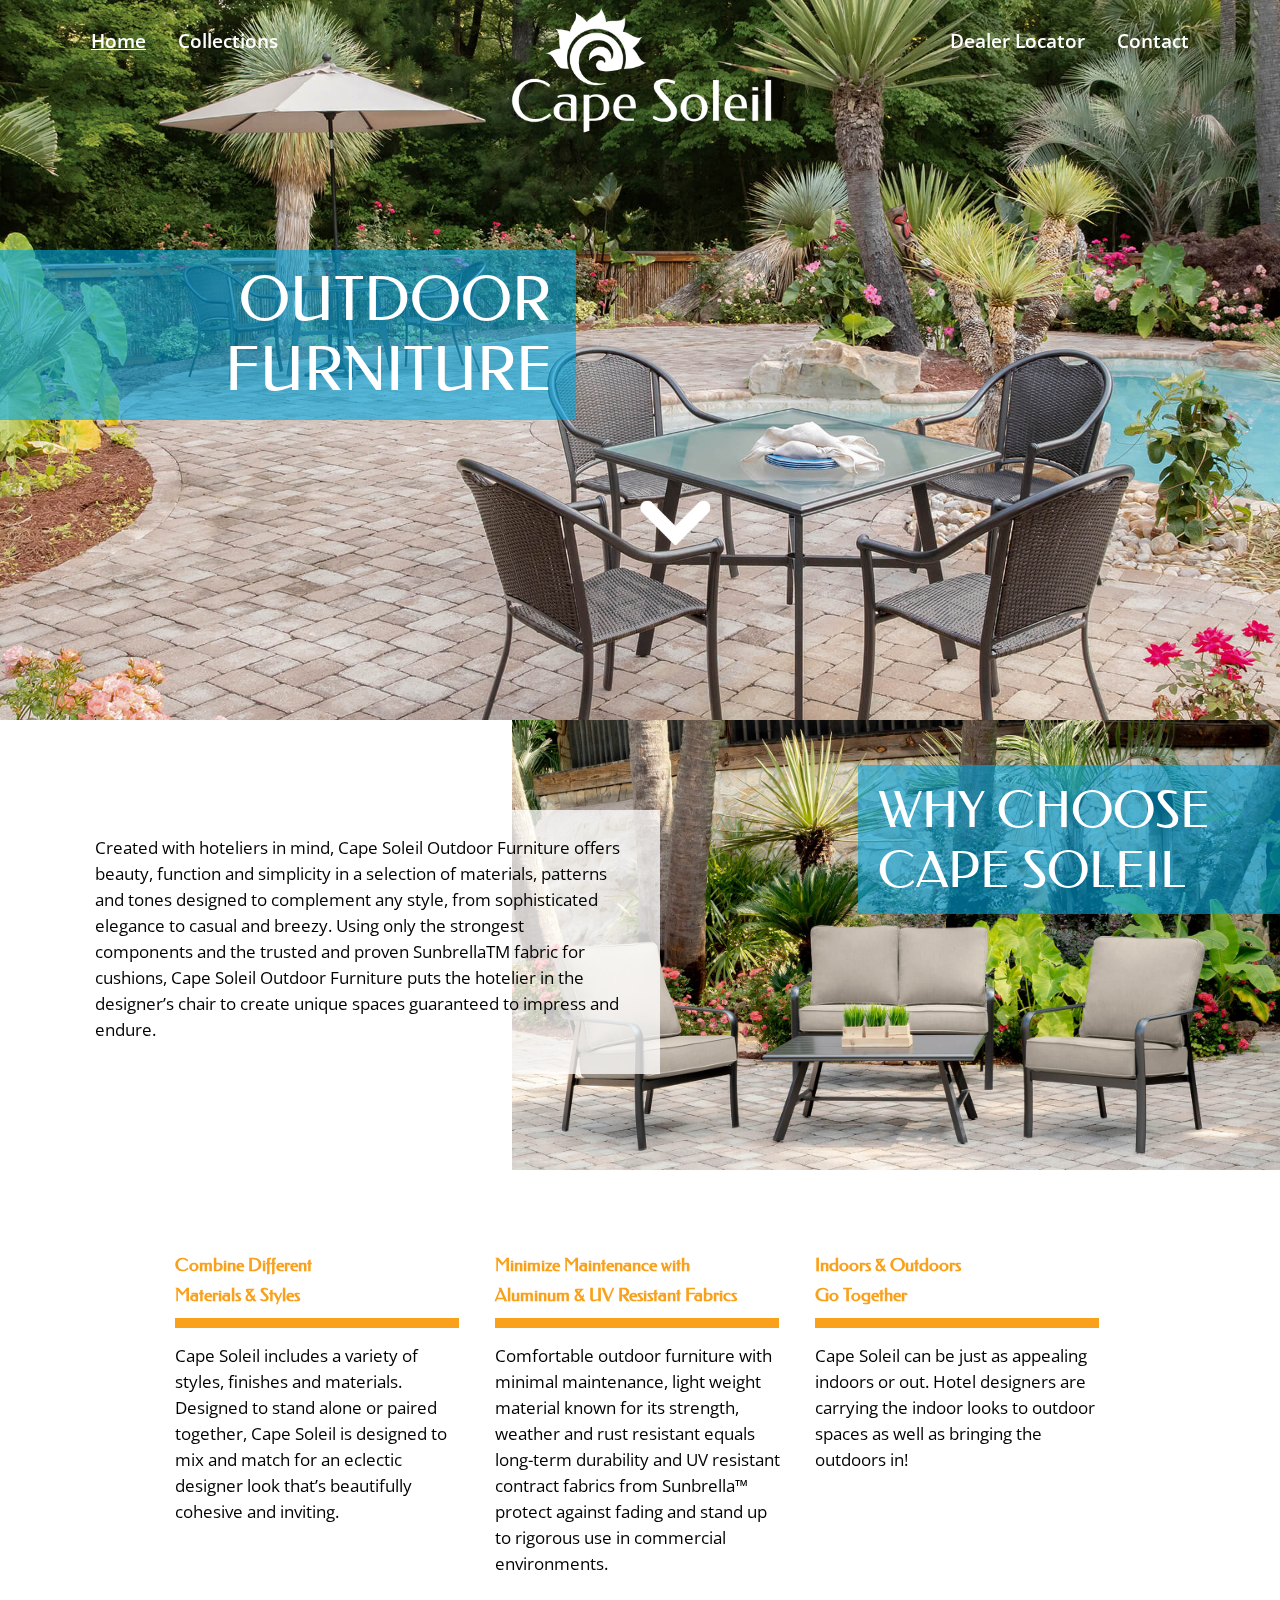
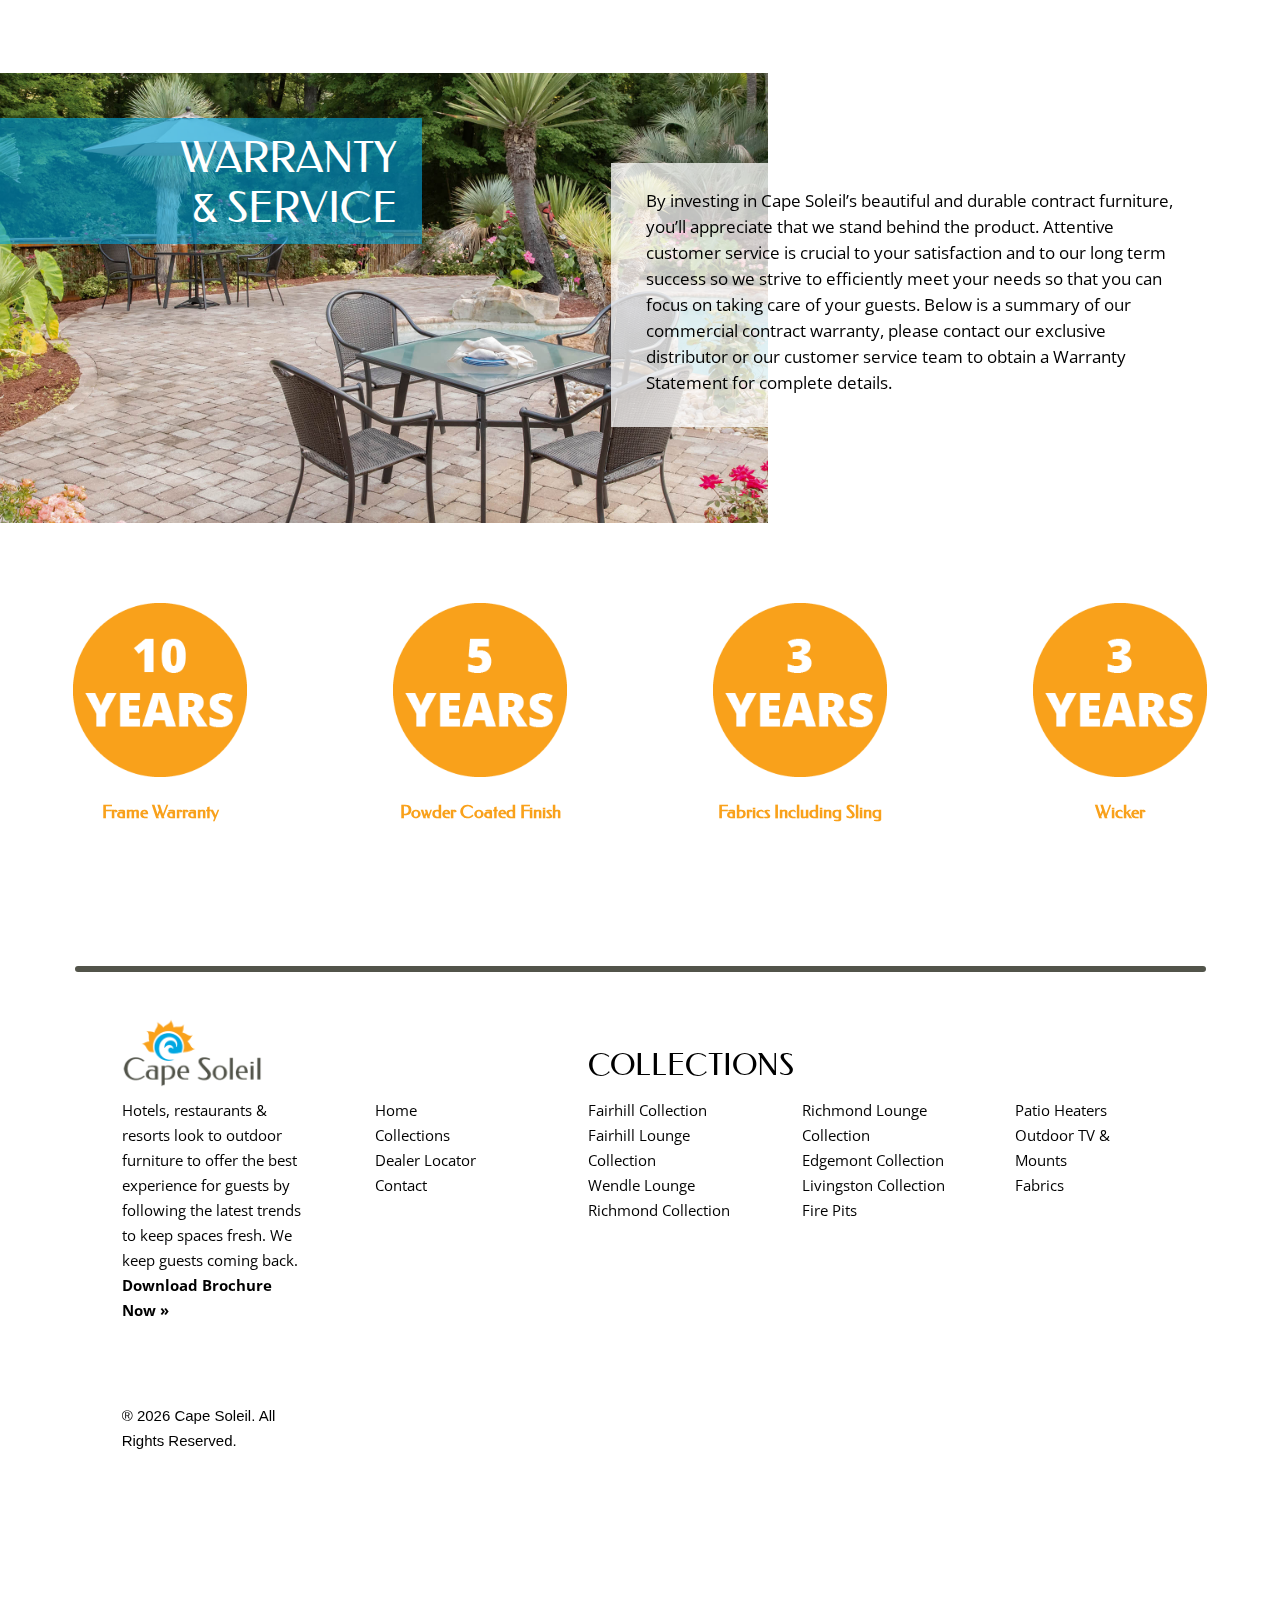
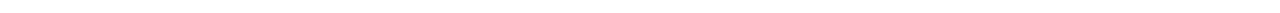
==== index.html @ be0f2647 "Form Borders" ====
<!DOCTYPE html>
<html>
  <head>
    <meta charset="utf-8">
    <meta name="viewport" content="width=device-width, initial-scale=1">
    <meta http-equiv="x-ua-compatible" content="ie=edge">
    <title>Cape Soleil - Home</title>

    <link rel="stylesheet" href="https://fonts.googleapis.com/css?family=Federo&display=swap">
    <link rel="stylesheet" href="https://fonts.googleapis.com/css?family=Open+Sans:400,400i,600,600i,700,700i&display=swap">
    <link rel="stylesheet" href="https://cdnjs.cloudflare.com/ajax/libs/font-awesome/4.7.0/css/font-awesome.min.css">
    <link rel="stylesheet" href="css/main.css">
    <link rel="stylesheet" href="https://stackpath.bootstrapcdn.com/bootstrap/4.3.1/css/bootstrap.min.css" integrity="sha384-ggOyR0iXCbMQv3Xipma34MD+dH/1fQ784/j6cY/iJTQUOhcWr7x9JvoRxT2MZw1T" crossorigin="anonymous">
    <script src="https://code.jquery.com/jquery-3.4.1.min.js" integrity="sha256-CSXorXvZcTkaix6Yvo6HppcZGetbYMGWSFlBw8HfCJo=" crossorigin="anonymous"></script>
  </head>
  <body>
    <header>
      <div class="main-nav-front">
        <div class="main_nav_text">
          <ul>
            <li style="float:left"><a href="index.html" title="Home Page"><u>Home</u></a></li>
            <li style="float:left"><a href="sub-pages/collections.html" title="Collections Page">Collections</a></li>
            <li style="float:right"><a href="sub-pages/contact.html" title="Contact Page">Contact</a></li>
            <li style="float:right"><a href="sub-pages/dlocator.html" title="Dealer Locator Page">Dealer Locator</a></li>
          </ul>
        </div>
        <div class="main_nav_logo_section">
          <div class="main_logo_container">
            <a href="index.html" title="Home Page"><img class="main-logo" alt="Cape Soleil Logo" src="images/CapeSoleil_logo_reverse.png"></img></a>
          </div>
        </div>
      </div>

      <div class="main_nav_phone">
        <div class="logo_menu">
          <div class="main_logo_container">
            <a href="index.html" title="Home Page"><img class="main-logo" alt="Cape Soleil Logo" src="images/CapeSoleil_logo_reverse.png"></img></a>
          </div>
          <div class="hamburger_menu">
            <div class="bar1"></div>
            <div class="bar2"></div>
            <div class="bar3"></div>
          </div>
        </div>

        <div class="mobile_nav_text">
          <ul>
            <li id="home_padding"><a href="index.html" title="Home Page">Home</a></li>
            <li><div class="nav_bar"></div></li>
            <li><a href="sub-pages/collections.html" title="Collections Page">Collections</a></li>
            <li><div class="nav_bar"></div></li>
            <li><a href="sub-pages/dlocator.html" title="Dealer Locator Page">Dealer Locator</a></li>
            <li><div class="nav_bar"></div></li>
            <li><a href="sub-pages/contact.html" title="Contact Page">Contact</a></li>
            <li><div class="nav_bar"></div></li>
          </ul>
        </div>
      </div>
    </header>
      <section>
      <div class="carousel slide carousel-fade main-nav-back" data-ride="carousel">
        <div class="carousel-inner">
          <div class="carousel-item active">
            <img src="images/Bambray_AM0I4133RV.jpg" class="d-block w-100" alt="Hero Image">
          </div>
          <div class="carousel-item">
            <img src="images/REESE4PCL-ASH_LIF.jpg" class="d-block w-100" alt="Hero Image">
          </div>
          <div class="carousel-item">
            <img src="images/Bambray_AM0I4133RV.jpg" class="d-block w-100" alt="Hero Image">
          </div>
          <div class="carousel-item">
            <img src="images//REESE4PCL-ASH_LIF.jpg" class="d-block w-100" alt="Hero Image">
          </div>
          <div class="carousel-item">
            <img src="images/Bambray_AM0I4133RV.jpg" class="d-block w-100" alt="Hero Image">
          </div>
          <div class="carousel-item">
            <img src="images//REESE4PCL-ASH_LIF.jpg" class="d-block w-100" alt="Hero Image">
          </div>
        </div>
      </div>
      <div class="capeso-main-image-box">
        <div class="capeso-main-box-text">
          OUTDOOR<br>FURNITURE
        </div>
      </div>
      <div class="heroskip-image">
        <a href="#heroskip"><img src="images/downarrow.png"></img></a>
      </div>
    </section>
    <section id="heroskip">
      <div class="container-fluid px-0 py-0 home-main-content">
        <div class="capeso-main-body">
          <div class="capeso-text-body-container">
            <div class="capeso-text-body" style="left: 60px;">
              <div class="hidden-headers-main">
                WHY CHOOSE CAPE SOLEIL
                <div class="hor-rule"></div>
              </div>
              <p>Created with hoteliers in mind, Cape Soleil Outdoor Furniture offers beauty, function and simplicity in a selection of materials, patterns and tones designed to complement any style, from sophisticated elegance to casual and breezy. Using only the strongest components and the trusted and proven SunbrellaTM fabric for cushions, Cape Soleil Outdoor Furniture puts the hotelier in the designer’s chair to create unique spaces guaranteed to impress and endure.</p>
            </div>
          </div>
          <div class="capeso-image">
            <div class="capeso-image-box">
              <div class="capeso-box-text">
                WHY CHOOSE<br>CAPE SOLEIL
              </div>
            </div>
          </div>
        </div>
      </div>
      <div class="container-fluid home-main-content home-main-content-margin">
        <div class="row justify-content-center">
          <div class="col-lg-3 col-md-10 col-sm-10 col-10">
            <h1>Combine Different<br>Materials & Styles</h1>
            <div class="hor-rule"></div>
            <p>Cape Soleil includes a variety of styles, finishes and materials. Designed to stand alone or paired together, Cape Soleil is designed to mix and match for an eclectic designer look that’s beautifully cohesive and inviting.</p>

          </div>
          <div class="col-lg-3 col-md-10 col-sm-10 col-10">
            <h1>Minimize Maintenance with<br>Aluminum & UV Resistant Fabrics</h1>
            <div class="hor-rule"></div>
            <p>Comfortable outdoor furniture with minimal maintenance, light weight material known for its strength, weather and rust resistant equals long-term durability and UV resistant contract fabrics from Sunbrella™ protect against fading and stand up to rigorous use in commercial environments.</p>

          </div>
          <div class="col-lg-3 col-md-10 col-sm-10 col-10">
            <h1>Indoors & Outdoors<br>Go Together</h1>
            <div class="hor-rule"></div>
            <p>Cape Soleil can be just as appealing indoors or out. Hotel designers are carrying the indoor looks to outdoor spaces as well as bringing the outdoors in!</p>
          </div>
        </div>
      </div>
      <div class="container-fluid px-0 py-0 home-main-content">
        <div class="warranty-main-body">
          <div class="warranty-image">
            <div class="warranty-image-box">
              <div class="warranty-box-text">
                WARRANTY<br>& SERVICE
              </div>
            </div>
          </div>
          <div class="warranty-text-body-container">
            <div class="warranty-text-body">
              <div class="hidden-headers-main">
                WARRANTY & SERVICE
                <div class="hor-rule"></div>
              </div>
              <p>By investing in Cape Soleil’s beautiful and durable contract furniture, you’ll appreciate that we stand behind the product. Attentive customer service is crucial to your satisfaction and to our long term success so we strive to efficiently meet your needs so that you can focus on taking care of your guests. Below is a summary of our commercial contract warranty, please contact our exclusive distributor or our customer service team to obtain a Warranty Statement for complete details.</p>
            </div>
          </div>
        </div>
      </div>
      <div class="container-fluid home-main-content home-main-content-margin">
        <div class="row justify-content-center">
          <div class="col-lg-3 col-md-10 col-sm-10 col-10 home-main-content-badges-spacer" align="center">
            <img src="images/badge_10-years.png" class="home-main-content-badges" alt="10 Years Badge">
            <h1>Frame Warranty</h1>
          </div>
          <div class="col-lg-3 col-md-10 col-sm-10 col-10 home-main-content-badges-spacer" align="center">
            <img src="images/badge_5-years.png" class="home-main-content-badges" alt="5 Years Badge">
            <h1>Powder Coated Finish</h1>
          </div>
          <div class="col-lg-3 col-md-10 col-sm-10 col-10 home-main-content-badges-spacer" align="center">
            <img src="images/badge_3-years.png" class="home-main-content-badges" alt="3 Years Badge">
            <h1>Fabrics Including Sling</h1>
          </div>
          <div class="col-lg-3 col-md-10 col-sm-10 col-10" align="center">
            <img src="images/badge_3-years.png" class="home-main-content-badges" alt="3 Years Badge">
            <h1>Wicker</h1>
          </div>
        </div>
      </div>
    </section>

    <footer>
      <div class="container-fluid footer-main text-white">
        <hr class="footer-hor-rule">
        <div class="row">
          <div class="col-lg-1 col-md-2 col-sm-2 col-2">
          </div>
          <div class="col-lg-2 col-md-8 col-sm-8 col-8">
            <img class="footer-logo" alt="Cape Soleil Logo" src="images/CapeSoleil_logo.png">
            <div class="footer-text-main">
              <p>Hotels, restaurants & resorts look to outdoor furniture to offer the best experience for guests by following the latest trends to keep spaces fresh. We keep guests coming back.
                <br><a href="http://www.almoproav.net/campaigns/hospitality/docs/apav_CapeSoleil_2019Brochure.pdf" target="_blank">Download Brochure Now »</a>
              </p>
            </div>
            <div class="footer-text-copyright"><p>
              ®
              <script type="text/javascript">
                document.write(new Date().getFullYear());
              </script> Cape Soleil. All Rights Reserved.</p>
            </div>
          </div>
          <div class="col-lg-1 d-lg-none col-md-2 col-sm-2 col-2">
          </div>
          <div class="col-md-2 d-none d-lg-block footer-column-spacer footer-text-sub">
            <ul>
              <li><a href="index.html" target="_blank">Home</a></li>
              <li><a href="sub-pages/collections.html" target="_blank">Collections</a></li>
              <li><a href="sub-pages/dlocator.html" target="_blank">Dealer Locator</a></li>
              <li><a href="sub-pages/contacts.html" target="_blank">Contact</a></li>
            </ul>
          </div>
          <div class="col-md-2 d-none d-lg-block footer-text-sub">
            <ul>
              <li class="collections-footer-header">COLLECTIONS</li>
              <li><a href="sub-pages/collections-pages/fair-col.html" target="_blank">Fairhill Collection</a></li>
              <li><a href="sub-pages/collections-pages/fair-lou-col.html" target="_blank">Fairhill Lounge Collection</a></li>
              <li><a href="sub-pages/collections-pages/wen-lou-col.html" target="_blank">Wendle Lounge</a></li>
              <li><a href="sub-pages/collections-pages/rich-col.html" target="_blank">Richmond Collection</a></li>
            </ul>
          </div>
          <div class="col-md-2 d-none d-lg-block footer-column-spacer footer-text-sub">
            <ul>
              <li><a href="sub-pages/collections-pages/rich-lou-col.html" target="_blank">Richmond Lounge Collection</a></li>
              <li><a href="sub-pages/collections-pages/edgemont-collection.html" target="_blank">Edgemont Collection</a></li>
              <li><a href="sub-pages/collections-pages/liv-col.html" target="_blank">Livingston Collection</a></li>
              <li><a href="sub-pages/collections-pages/fire-pits.html" target="_blank">Fire Pits</a></li>
            </ul>
          </div>
          <div class="col-md-2 d-none d-lg-block footer-column-spacer footer-text-sub">
            <ul>
              <li><a href="sub-pages/collections-pages/patio-heaters.html" target="_blank">Patio Heaters</a></li>
              <li><a href="sub-pages/collections-pages/otv-mount.html" target="_blank">Outdoor TV & Mounts</a></li>
              <li><a href="sub-pages/collections-pages/fabrics.html" target="_blank">Fabrics</a></li>
            </ul>
          </div>
          <div class="col-lg-1 d-lg-none col-md-2 col-sm-2 col-2">
          </div>
        </div>
        <div class="row">
          <div class="col-lg-1 d-lg-none col-md-12">
            <hr class="footer-hor-rule-small">
          </div>
        </div>
        <div class="row">
          <div class="col-lg-1 d-lg-none col-md-1 col-sm-1 col-1">
          </div>
          <div class="d-lg-none col-md-4 col-sm-4 col-4 footer-column-spacer footer-text-sub">
            <ul style="text-align: right; margin-right: 10px;">
              <li><a href="index.html" target="_blank">Home</a></li>
              <li><a href="sub-pages/collections.html" target="_blank">Collections</a></li>
              <li><a href="sub-pages/dlocator.html" target="_blank">Dealer Locator</a></li>
              <li><a href="sub-pages/contacts.html" target="_blank">Contact</a></li>
            </ul>
          </div>
          <div class="d-lg-none col-md-4 col-sm-4 col-4 footer-text-sub">
            <ul style="text-align: left; margin-left: -30px;">
              <li class="collections-footer-header">COLLECTIONS</li>
              <li><a href="sub-pages/collections-pages/fair-col.html" target="_blank">Fairhill Collection</a></li>
              <li><a href="sub-pages/collections-pages/fair-lou-col.html" target="_blank">Fairhill Lounge Collection</a></li>
              <li><a href="sub-pages/collections-pages/wen-lou-col.html" target="_blank">Wendle Lounge</a></li>
              <li><a href="sub-pages/collections-pages/rich-col.html" target="_blank">Richmond Collection</a></li>
              <li><a href="sub-pages/collections-pages/rich-lou-col.html" target="_blank">Richmond Lounge Collection</a></li>
              <li><a href="sub-pages/collections-pages/edgemont-collection.html" target="_blank">Edgemont Collection</a></li>
              <li><a href="sub-pages/collections-pages/liv-col.html" target="_blank">Livingston Collection</a></li>
              <li><a href="sub-pages/collections-pages/fire-pits.html" target="_blank">Fire Pits</a></li>
              <li><a href="sub-pages/collections-pages/patio-heaters.html" target="_blank">Patio Heaters</a></li>
              <li><a href="sub-pages/collections-pages/otv-mount.html" target="_blank">Outdoor TV & Mounts</a></li>
              <li><a href="sub-pages/collections-pages/fabrics.html" target="_blank">Fabrics</a></li>
            </ul>
          </div>
          <div class="col-lg-1 d-lg-none col-md-3 col-sm-3 col-3">
          </div>
        </div>
      </div>
    </footer>

    <script src="js/main.js"></script>
    <script src="https://cdnjs.cloudflare.com/ajax/libs/popper.js/1.14.7/umd/popper.min.js" integrity="sha384-UO2eT0CpHqdSJQ6hJty5KVphtPhzWj9WO1clHTMGa3JDZwrnQq4sF86dIHNDz0W1" crossorigin="anonymous"></script>
    <script src="https://stackpath.bootstrapcdn.com/bootstrap/4.3.1/js/bootstrap.min.js" integrity="sha384-JjSmVgyd0p3pXB1rRibZUAYoIIy6OrQ6VrjIEaFf/nJGzIxFDsf4x0xIM+B07jRM" crossorigin="anonymous"></script>

  </body>
</html>
---- css/main.css ----
body {
  font-family: 'Open Sans', sans-serif;
}

/* Header */
.main-logo{
  width: 266px;
  height: auto;
}

.main-nav-front{
  position: absolute;
  z-index: 2;
  width: 100%;
  height: auto;
}

.main-nav-back{
  position: absolute;
  z-index: -1;
}

/*Header For Main Pages*/
    .main_nav_phone{
      display: none;
    }

    .main_nav_text{
      width: 100%;
      height: 89px;
      font-family: 'Open Sans', sans-serif;
      font-weight:600;
      font-size: 19px;
      line-height:25px;
      color: white !important;
      margin: 10px 0;
    }

      /* Positions nav text in from sides, removes padding, removes list bullets. */
      .main_nav_text ul {
        list-style-type: none;
        margin-top: 0;
        margin-left: 75px;
        margin-right: 75px;
        margin-bottom: auto;
        padding: 0;
      }

      .main_nav_text li a{
        display:block;
        color: white;
        text-align: center;
        padding: 14px 16px;
        text-decoration: none;
        margin-top: 5px;
        margin-bottom: 0px;
      }

      .main_nav_text li a:hover {
        color: #F9A11B;
      }

    .main_nav_logo_section{
      display: flex;
      width: 100%;
      height: auto;
    }

    .main_logo_container {
      width:33%;
      height:132px;
      display: flex;
      justify-content: center;
      align-items: center;
      margin: -105px auto 0 auto;
    }

    .mobile_nav_text ul li a{
      text-decoration: none;
      color: #ffffff;
    }

    .mobile_nav_text ul li a:hover{
      text-decoration: none;
      color: #F9A11B;
    }

.capeso-main-image-box{
  position: absolute;
  z-index: 2;
  width: 55%;
  height: auto;
  background-color: rgba(0, 167, 225, 0.6);
  top: 500px;
  font-family: 'Federo', sans-serif;
  color: #ffffff;
  font-size: 72px;
  line-height: 80px;
  padding: 0 0 0 5px;
}

.capeso-main-box-text{
  position: relative;
  width: 100%;
  height: auto;
  padding: 15px 25px 15px 15px;
  text-align: right;
}

.heroskip-image{
  position: absolute;
  z-index: 2;
  width: auto;
  height: auto;
  top: 900px;
  left: 50%;
}

.heroskip-image img{
  width: 100px;
  height: auto;
}

/* Index Body */

.hidden-headers-main{
  display: none;
}

.capeso-main-body{
  position: relative;
  width: 100%;
  height: 600px;
}

.capeso-text-body-container{
  position: absolute;
  z-index: 1;
  height: 600px;
  padding: 150px;
}

.capeso-text-body{
  position: absolute;
  left: 60px;
  width: 600px;
  height: auto;
  float:left;
  padding: 25px 35px 15px 35px;
  background-color: rgba(255, 255, 255, 0.75);
}

.capeso-image{
  position: relative;
  z-index: -1;
  width: 60%;
  height: 600px;
  float:right;
  background-image: url('../images/REESE4PCL-ASH_LIF.jpg');
  background-size: cover;
  background-repeat: no-repeat;
  background-position: center;
}

.capeso-image-box{
  position: relative;
  width: 55%;
  height: 30%;
  background-color: rgba(0, 167, 225, 0.6);
  top: 10%;
  margin-left: auto;
  font-family: 'Federo', sans-serif;
  color: #ffffff;
  font-size: 72px;
  line-height: 80px;
  padding: 0 0 0 5px;
}

.capeso-box-text{
  position: relative;
  width: 100%;
  height: auto;
  padding: 15px;
}

.warranty-main-body{
  position: relative;
  width: 100%;
  height: 600px;

}

.warranty-text-body-container{
  position: absolute;
  left: 57%;
  height: 600px;
  padding: 150px;
}

.warranty-text-body{
  position: relative;
  width: 600px;
  height: auto;
  float:right;
  padding: 25px 35px 15px 35px;
  background-color: rgba(255, 255, 255, 0.75);
}

.warranty-image{
  position: relative;
  z-index: -1;
  width: 60%;
  height: 600px;
  float:left;
  background-image: url('../images/Bambray_AM0I4133RV.jpg');
  background-size: cover;
  background-repeat: no-repeat;
  background-position: center;
}

.warranty-image-box{
  position: relative;
  width: 55%;
  height: 30%;
  background-color: rgba(0, 167, 225, 0.6);
  top: 10%;
  margin-right: auto;
  font-family: 'Federo', sans-serif;
  color: #ffffff;
  font-size: 72px;
  line-height: 80px;
}

.warranty-box-text{
  position: relative;
  width: 100%;
  height: auto;
  padding: 15px 25px 15px 15px;
  text-align: right;
}

.home-main-content-margin{
    margin: 80px 0 80px 0;
}

.home-main-content p{
  font-size:17px;
  line-height:26px;
  font-family: 'Open Sans', sans-serif;
  font-weight:400;
  color: #000000;
}

.home-main-content h1{
  font-size:30px;
  line-height:46px;
  color: #F9A11B;
  font-family: 'Federo', sans-serif;
  font-weight:700;
}

.hor-rule{
  width: 98%;
  height: 10px;
  background-color: #F9A11B;
  margin: 0 0 15px 0;
}

.home-main-content-badges{
  margin-bottom: 20px;
  width: 60%;
  height: auto;
}
/* End Main Content */

/* Collection Main Content */
.body_header{
  margin: 50px 0 0 0;
}

.body_header h2{
  font-size: 60px;
  color: #F9A11B;
  font-family: 'Federo', sans-serif;
}

.collection-container{
  width: 391px;
  height: auto;
  margin-top: 50px;
  margin-left: auto;
  margin-right: auto;
  margin-bottom: 30px;
}

  .collection-container a:link{
    text-decoration: none;
  }

  .collection-container a:hover{
    text-decoration: none;
  }

  .collection-images{
    display: block;
    width:391px;
    height: auto;
    margin-left: auto;
    margin-right: auto;
  }

  .collection-text-box{
    position: relative;
    z-index: 2;
    width: 80%;
    height: 80px;
    background-color: rgba(0, 0, 0, 0.6);
    margin-top: -60px;
    margin-left: auto;
    margin-right: auto;
  }

  .collection-text-box p{
    text-align: center;
    font-size: 23px;
    line-height: 28px;
    color: #ffffff;
    padding: 25px 0;
  }

  .collection-text-box-double p{
    padding: 15px 0;
  }

  .fabrics-image{
    display: block;
    margin-left: auto;
    margin-right: auto;
    width: 90%;
  }
/* Collection Main Content End */

/* Dealer Locator */
.dealer-locator-search form{
  width: 100%;
  height: 60px;
}

.dealer-locator-search input[type=text] {
  border: 5px solid #F9A11B;
  border-radius: 0;
  -webkit-appearance: none;
  font-size: 17px;
  height: 50px;
  width: 80%;
}
.dealer-locator-search ::placeholder {
 padding-left: 10px;
}

.dealer-locator-search button{
  position: relative;
  top: -3px;
  left: -5px;
  background-color: #F9A11B;
  border: none;
  width: 70px;
  height: 50px;
}
  .search_button_image{
    width: 30px;
    height:auto;
  }

.hor-rule-2{
  width: 98%;
  height: 7px;
  background-color: #F9A11B;
  margin: 0 0 15px 0;
}

.results-container h3{
  color: #F9A11B;
  font-family: 'Federo', sans-serif;
  font-size: 35px;
  line-height: 35px;
  margin: 20px 0 10px 0;
}

.results-container h4{
  color: #000000;
  font-family: 'Open Sans', sans-serif;
  font-size: 25px;
  font-weight: 600;
  line-height: 10px;
  margin: 25px 0 0px 0;
}


.results-container p{
  color: #000000;
  font-family: 'Open Sans', sans-serif;
  font-size: 20px;
  line-height: 28px;
  margin: 20px 0 25px 0;
}

.results-container a:link{
  color: #00A7E1;
  font-family: 'Open Sans', sans-serif;
  font-size: 20px;
  line-height: 28px;
  margin: 20px 0 25px 0;
  text-decoration: none;
}

.results-container a:hover{
  color: #F9A11B;
  text-decoration: none;
}

.hor-rule-3{
  width: 98%;
  height: 3px;
  background-color: #F9A11B;
  margin: 0 0 15px 0;
}
/* Dealer Locator End */

/* Contact */
.contact-forum-container form{
  width: 100%;
  height: auto;
}

.first-last-container{
      display: flex;
      width: 100%;
}

  .first-name-form {
    width: 100%;
    height: auto;
  }
    .first-name-form input[type=text] {
      border: 5px solid #F9A11B;
      border-radius: 0;
      -webkit-appearance: none;
      font-size: 17px;
      width: 98%;
      height: 60px;
      display: block;
      margin-right:auto;
      padding: 10px;
    }

  .last-name-form{
    width: 100%;
    height: auto;
  }
    .last-name-form input[type=text] {
      border: 5px solid #F9A11B;
      border-radius: 0;
      -webkit-appearance: none;
      font-size: 17px;
      width: 98%;
      height: 60px;
      display: block;
      margin-left:auto;
      padding: 10px;
    }

  .email-form input[type=text] {
    border: 5px solid #F9A11B;
    border-radius: 0;
    -webkit-appearance: none;
    font-size: 17px;
    height: 60px;
    width: 100%;
    padding: 10px;
  }

  .subject-form input[type=text] {
    border: 5px solid #F9A11B;
    border-radius: 0;
    -webkit-appearance: none;
    font-size: 17px;
    height: 60px;
    width: 100%;
    padding: 10px;
  }

  .message-form textarea {
    border: 5px solid #F9A11B;
    border-radius: 0;
    -webkit-appearance: none;
    font-size: 17px;
    height: 200px;
    width: 100%;
    padding: 10px;
  }

.contact-forum-container ::placeholder {
 padding-left: 10px;
}

.submit-button button{
  position: relative;
  background-color: #F9A11B;
  border: none;
  width: 150px;
  height: 50px;
  color: #ffffff;
}

.hor-rule-2{
  width: 98%;
  height: 7px;
  background-color: #F9A11B;
  margin: 0 0 15px 0;
}

.results-container h3{
  color: #F9A11B;
  font-family: 'Federo', sans-serif;
  font-size: 35px;
  line-height: 35px;
  margin: 20px 0 10px 0;
}

.results-container h4{
  color: #000000;
  font-family: 'Open Sans', sans-serif;
  font-size: 25px;
  font-weight: 600;
  line-height: 10px;
  margin: 25px 0 0px 0;
}


.results-container p{
  color: #000000;
  font-family: 'Open Sans', sans-serif;
  font-size: 20px;
  line-height: 28px;
  margin: 20px 0 25px 0;
}

.results-container a:link{
  color: #00A7E1;
  font-family: 'Open Sans', sans-serif;
  font-size: 20px;
  line-height: 28px;
  margin: 20px 0 25px 0;
  text-decoration: none;
}

.results-container a:hover{
  color: #F9A11B;
  text-decoration: none;
}

.hor-rule-3{
  width: 98%;
  height: 3px;
  background-color: #F9A11B;
  margin: 0 0 15px 0;
}
/* Contact End */

/* Footer */
.footer-main{
  padding: 35px;
}

hr.footer-hor-rule{
  border: 3px solid #52544A;
  border-radius: 3px;
  width: 90%;
}

hr.footer-hor-rule-small{
  border: 3px solid #52544A;
  border-radius: 3px;
  width: 60%;
}

.footer-logo{
  width: 140px;
  height: auto;
  margin: 30px 0 10px 0;
}

.footer-text-main{
  position: relative;
  margin: 0px 0px 80px 0px;
  font-family: 'Open Sans', sans-serif;
  font-size: 15px;
  text-align: left;
  line-height: 25px;
  font-weight: 400;
  color: #000000;
}

  .footer-text-main a{
    font-weight: 700;
    text-decoration: none;
    color: #000000;
  }

  .footer-text-main a:hover{
    text-decoration: none;
    color: #F9A11B;
  }

  .footer-text-sub{
    position: relative;
    margin: 0px 0px 80px 0px;
    font-family: 'Open Sans', sans-serif;
    font-size: 15px;
    text-align: left;
    line-height: 25px;
    font-weight: 400;
    color: #000000;
  }

  .footer-text-sub ul li{
    list-style-type: none;
  }

    .footer-text-sub a{
      text-decoration: none;
      color: #000000;
    }

    .footer-text-sub a:hover{
      text-decoration: none;
      color: #F9A11B;
    }

.collections-footer-header{
  font-family: 'Federo', sans-serif;
  font-size: 30px;
  position: relative;
  margin: 65px 0 20px 0;
}

.footer-column-spacer {
  position: relative;
  margin: 110px 0 0 0;
}

.footer-text-copyright{
  position: relative;
  margin: 0px 0px 125px 0px;
  font-size: 15px;
  text-align: left;
  line-height: 25px;
  color: #000000;
}
/* End Footer */

@media screen and (max-width: 1770px){
  /* Hero */
  .capeso-main-image-box{
    top: 500px;
  }

  .heroskip-image{
    top: 800px;
    left: 50%;
  }
  /* Hero End */

  /* Index Main Content */
  .home-main-content p{
    font-size:17px;
    line-height:26px;
    font-family: 'Open Sans', sans-serif;
    font-weight:400;
    color: #000000;
  }

  .home-main-content h1{
    font-size:28px;
    line-height:46px;
    color: #F9A11B;
    font-family: 'Federo', sans-serif;
    font-weight:700;
  }

  .hor-rule{
    width: 98%;
    height: 10px;
    background-color: #F9A11B;
    margin: 0 0 15px 0;
  }

  .home-main-content-badges{
    margin-bottom: 20px;
    width: 60%;
    height: auto;
  }

  .warranty-text-body-container{
    left: 54%;
  }
  /* Index Main Content End */
}

@media screen and (max-width: 1670px){
  /* Index Main Content */
  .home-main-content h1{
    font-size:25px;
    line-height: 40px;
    color: #F9A11B;
    font-family: 'Federo', sans-serif;
    font-weight:700;
  }

  .warranty-text-body-container{
    left: 52%;
  }

  .capeso-main-image-box{
    top: 400px;
  }

  .heroskip-image{
    top: 700px;
    left: 50%;
  }
  /* Index Main Content End */


  /* Collection Main Content */
  .collection-container{
    width: 350px;
  }
    .collection-images{
      width:350px;
    }
  /* Collection Main Content End */


  /* Dealer Locator */
  .dealer-locator-search input[type=text] {
    border: 5px solid #F9A11B;
    font-size: 17px;
    height: 50px;
    width: 70%;
  }
  /* Dealer Locator End */

}

 @media screen and (max-width:1560px){
   /* Hero */
   .capeso-image-box{
     font-size: 60px;
     height: 37%;
   }
   /* Hero End */

   /* Index Main Content */
   .capeso-main-body{
     height: 500px;
   }

   .capeso-image{
     height: 500px;
   }

   .capeso-text-body{
     top: 120px;
   }

   .home-main-content h1{
     font-size: 21px;
     line-height: 30px;
   }

   .warranty-image {
     height: 500px;
   }

   .warranty-text-body-container{
     left: 48%;
     top: -35px;
   }

   .warranty-image-box{
     width: 55%;
     height: 26%;
     font-size: 40px;
     line-height: 50px;
   }
   /* Index Main Content End */

   /* Collection Main Content */
   .collection-container{
     width: 300px;
   }

     .collection-images{
       width:300px;
     }

     .collection-text-box p{
       font-size: 20px;
       line-height: 25px;
     }
   /* Collection Main Content End */
 }

 @media screen and (max-width: 1480px) {
   /* Hero */
   .capeso-main-image-box{
     top: 300px;
   }
   /* Hero End */

   /* Index Main Content */
   .warranty-main-body{
     height: 500px;
   }

   .warranty-text-body-container{
     position: absolute;
     left: 57%;
     height: 535px;
     padding: 150px;
   }

   .heroskip-image{
     top: 600px;
     left: 50%;
   }
   /* Index Main Content End */
 }

@media screen and (max-width: 1445px) {
  /* Hero */
  .capeso-main-image-box{
    top: 300px;
  }

  .heroskip-image{
    top: 600px;
    left: 50%;
  }
  /* Hero End */

  /* Index Main Content */
  .warranty-text-body-container{
    left: 44%;
  }
  /* Index Main Content End */
}

@media screen and (max-width: 1400px) {
  /* Hero */
  .capeso-main-image-box{
    top: 300px;
  }

  .heroskip-image{
    top: 600px;
    left: 50%;
  }
  /* Hero End */
}

  @media screen and (max-width: 1350px) {
    /* Collection Main Content */
    .body_header h2{
      font-size: 50px;
      color: #F9A11B;
    }

    .collection-container{
      width: 250px;
      height: auto;
      margin-top: 50px;
      margin-left: auto;
      margin-right: auto;
      margin-bottom: 30px;
    }

      .collection-container a:link{
        text-decoration: none;
      }

      .collection-container a:hover{
        text-decoration: none;
      }

      .collection-images{
        display: block;
        width: 250px;
        height: auto;
        margin-left: auto;
        margin-right: auto;
      }

      .collection-text-box{
        position: relative;
        z-index: 2;
        width: 80%;
        height: 80px;
        background-color: rgba(0, 0, 0, 0.6);
        margin-top: -60px;
        margin-left: auto;
        margin-right: auto;
      }

      .collection-text-box p{
        text-align: center;
        font-size: 19px;
        line-height: 24px;
        color: #ffffff;
        padding: 25px 0;
      }

      .collection-text-box-double p{
        padding: 15px 0;
      }
    /* Collection Main Content End */


    /* Dealer Locator */
    .dealer-locator-search input[type=text] {
      width: 60%;
    }

    .dealer-locator-search button{
      top: -2px;
      left: -5px;
      width: 60px;
    }
      .search_button_image{
        width: 25px;
      }

    .results-container h3{
      font-size: 30px;
    }

    .results-container h4{
      font-size: 22px;
      margin: 25px 0 -07px 0;
    }

    .results-container p{
      color: #000000;
      font-family: 'Open Sans', sans-serif;
      font-size: 18px;
      line-height: 26px;
      margin: 20px 0 25px 0;
    }

    .results-container a:link{
      font-size: 18px;
      line-height: 26px;
      text-decoration: none;
    }

    .results-container a:hover{
      color: #F9A11B;
      text-decoration: none;
    }
    /* Dealer Locator End */

  }

  @media screen and (max-width:1320px){
   /* Index Main Content */
   .capeso-main-body{
     height: 450px;
   }

   .capeso-image{
     height: 450px;
   }

   .capeso-image-box{
     font-size: 50px;
     line-height: 60px;
     height: 33%;
   }

   .capeso-text-body{
     top: 90px;
   }

   .home-main-content h1{
     font-size: 18px;
     line-height: 30px;
   }

   .warranty-main-body{
     height: 450px;
   }

   .warranty-image{
     height: 450px;
   }

   .warranty-text-body-container{
     left: 36%;
     top: -60px;
   }

   .warranty-image-box{
     position: relative;
     width: 55%;
     height: 28%;
     top: 10%;
     font-size: 42px;
     line-height: 50px;
   }
   /* Index Main Content End */
 }

@media screen and (max-width: 1280px) {
  /* Hero */
  .capeso-main-image-box{
    width: 45%;
    height: auto;
    background-color: rgba(0, 167, 225, 0.6);
    top: 250px;
    font-family: 'Federo', sans-serif;
    color: #ffffff;
    font-size:60px;
    line-height: 70px;
    padding: 0 0 0 5px;
  }

  .capeso-main-box-text{
    position: relative;
    width: 100%;
    height: auto;
    padding: 15px 25px 15px 15px;
    text-align: right;
  }

  .heroskip-image{
    top: 500px;
  }

  .heroskip-image img{
    width: 70px;
    height: auto;
  }
  /* Hero End */

  /* Dealer Locator */
  .dealer-locator-search form{
    width: 100%;
    height: 60px;
  }

  .dealer-locator-search input[type=text] {
    border: 5px solid #F9A11B;
    font-size: 17px;
    height: 50px;
    width: 60%;
  }
  .dealer-locator-search ::placeholder {
   padding-left: 10px;
  }

  .dealer-locator-search button{
    position: relative;
    top: -2px;
    left: -5px;
    background-color: #F9A11B;
    border: none;
    width: 60px;
    height: 50px;
  }
    .search_button_image{
      width: 25px;
      height:auto;
    }

  .results-container h3{
    color: #F9A11B;
    font-family: 'Federo', sans-serif;
    font-size: 30px;
    line-height: 35px;
    margin: 20px 0 10px 0;
  }

  .results-container h4{
    color: #000000;
    font-family: 'Open Sans', sans-serif;
    font-size: 22px;
    font-weight: 600;
    line-height: 10px;
    margin: 25px 0 -07px 0;
  }

  .results-container p{
    color: #000000;
    font-family: 'Open Sans', sans-serif;
    font-size: 16px;
    line-height: 24px;
    margin: 20px 0 25px 0;
  }

  .results-container a:link{
    font-size: 16px;
    line-height: 24px;
    text-decoration: none;
  }

  .results-container a:hover{
    color: #F9A11B;
    text-decoration: none;
  }
  /* Dealer Locator End */
}

@media screen and (max-width: 1200px){

  /* Dealer Locator */
  .dealer-locator-search form{
    width: 100%;
    height: 60px;
  }

  .dealer-locator-search input[type=text] {
    border: 5px solid #F9A11B;
    font-size: 17px;
    height: 50px;
    width: 60%;
  }
  .dealer-locator-search ::placeholder {
   padding-left: 10px;
  }

  .dealer-locator-search button{
    position: relative;
    top: 0px;
    left: -5px;
    background-color: #F9A11B;
    border: none;
    width: 60px;
    height: 50px;
  }
    .search_button_image{
      width: 20px;
      height:auto;
    }

  .hor-rule-2{
    width: 98%;
    height: 7px;
    background-color: #F9A11B;
    margin: 0 0 15px 0;
  }

  .results-container h3{
    color: #F9A11B;
    font-family: 'Federo', sans-serif;
    font-size: 35px;
    line-height: 35px;
    margin: 20px 0 10px 0;
  }

  .results-container h4{
    color: #000000;
    font-family: 'Open Sans', sans-serif;
    font-size: 25px;
    font-weight: 600;
    line-height: 10px;
    margin: 25px 0 0px 0;
  }


  .results-container p{
    color: #000000;
    font-family: 'Open Sans', sans-serif;
    font-size: 20px;
    line-height: 28px;
    margin: 20px 0 25px 0;
  }

  .results-container a:link{
    color: #00A7E1;
    font-family: 'Open Sans', sans-serif;
    font-size: 20px;
    line-height: 28px;
    margin: 20px 0 25px 0;
    text-decoration: none;
  }

  .results-container a:hover{
    color: #F9A11B;
    text-decoration: none;
  }

  .hor-rule-3{
    width: 98%;
    height: 3px;
    background-color: #F9A11B;
    margin: 0 0 15px 0;
  }
  /* Dealer Locator End */

}

@media screen and (max-width: 1150px){
  /* Nav */
  .main_nav_text{
   font-size: 17px;
  }

  /* Positions nav text in from sides, removes padding, removes list bullets. */
  .main_nav_text ul {
   margin-left: 40px;
   margin-right: 40px;
  }

  .main-logo{
    width: 175px;
    height: auto;
  }

  .main_logo_container {
    margin: -125px auto 0 auto;
  }
  /* Nav End */

  /* Hero */
  .capeso-main-image-box{
    width: 45%;
    height: auto;
    background-color: rgba(0, 167, 225, 0.6);
    top: 250px;
    font-family: 'Federo', sans-serif;
    color: #ffffff;
    font-size: 50px;
    line-height: 60px;
    padding: 0 0 0 5px;
  }

  .capeso-main-box-text{
    position: relative;
    width: 100%;
    height: auto;
    padding: 15px 25px 15px 15px;
    text-align: right;
  }

  .heroskip-image{
    top: 500px;
  }

  .heroskip-image img{
    width: 75px;
    height: auto;
  }
  /* Hero End */

/* Main Content */
  .capeso-main-body{
    height: 450px;
  }

  .capeso-image{
    width: 70%;
    height: 450px;
  }

  .capeso-image-box{
    font-size: 40px;
    line-height: 45px;
    height: 26%;
    padding: 0 0 0 5px;
  }

  .capeso-text-body{
    top: 80px;
    width: 500px;
    margin-left: 0px;
    padding: 25px 35px 15px 30px;
  }

  .warranty-main-body{
   height: 475px;
  }

  .warranty-image{
    width: 70%;
    height: 450px;
  }

  .warranty-text-body-container{
    top: 45px;
    left: 65%;
    width: 400px;
    padding: 25px 35px 15px 30px;
  }
  /* Index Main Content End */


  /* Collection Main Content */
  .body_header h2{
    font-size: 43px;
    color: #F9A11B;
  }

  .collection-container{
    width: 225px;
  }

    .collection-images{
      width: 225px;
    }

    .collection-text-box p{
      font-size: 17px;
      line-height: 22px;
    }
  /* Collection Main Content End */

  /* Dealer Locator */
  .dealer-locator-search form{
    width: 100%;
    height: 60px;
  }

  .dealer-locator-search input[type=text] {
    border: 5px solid #F9A11B;
    font-size: 17px;
    height: 50px;
    width: 60%;
  }
  .dealer-locator-search ::placeholder {
   padding-left: 10px;
  }

  .dealer-locator-search button{
    position: relative;
    top: 0px;
    left: -5px;
    background-color: #F9A11B;
    border: none;
    width: 60px;
    height: 50px;
  }
    .search_button_image{
      width: 20px;
      height:auto;
    }

  .hor-rule-2{
    width: 98%;
    height: 7px;
    background-color: #F9A11B;
    margin: 0 0 15px 0;
  }

  .results-container h3{
    color: #F9A11B;
    font-family: 'Federo', sans-serif;
    font-size: 35px;
    line-height: 35px;
    margin: 20px 0 10px 0;
  }

  .results-container h4{
    color: #000000;
    font-family: 'Open Sans', sans-serif;
    font-size: 25px;
    font-weight: 600;
    line-height: 10px;
    margin: 25px 0 0px 0;
  }


  .results-container p{
    color: #000000;
    font-family: 'Open Sans', sans-serif;
    font-size: 20px;
    line-height: 28px;
    margin: 20px 0 25px 0;
  }

  .results-container a:link{
    color: #00A7E1;
    font-family: 'Open Sans', sans-serif;
    font-size: 20px;
    line-height: 28px;
    margin: 20px 0 25px 0;
    text-decoration: none;
  }

  .results-container a:hover{
    color: #F9A11B;
    text-decoration: none;
  }

  .hor-rule-3{
    width: 98%;
    height: 3px;
    background-color: #F9A11B;
    margin: 0 0 15px 0;
  }
  /* Dealer Locator End */

}

@media screen and (max-width: 1000px) {
  /* Hero */
  .capeso-main-image-box{
    top: 250px;
  }

  .heroskip-image{
    top: 425px;
  }
  /* Hero End */

  /* Collection Main Content */
  .hor-rule{
    width: 90%;
    height: 10px;
    background-color: #F9A11B;
    margin: 0 0 15px 0;
  }

  .body_header h2{
    font-size: 45px;
    color: #F9A11B;
  }

  .collection-container{
    width: 200px;
  }

    .collection-images{
      width: 200px;
    }

    .collection-text-box{
      position: relative;
      z-index: 2;
      width: 80%;
      height: 80px;
      background-color: rgba(0, 0, 0, 0.6);
      margin-top: -60px;
      margin-left: auto;
      margin-right: auto;
    }

    .collection-text-box p{
      text-align: center;
      font-size: 16px;
      line-height: 21px;
      color: #ffffff;
      padding: 25px 0;
    }
    .collection-text-box-double p{
      padding: 20px 0;
    }
  /* Collection Main Content End */

  /* Dealer Locator */
  .dealer-locator-search form{
    width: 100%;
    height: 60px;
  }

  .dealer-locator-search input[type=text] {
    border: 5px solid #F9A11B;
    font-size: 17px;
    height: 50px;
    width: 60%;
  }
  .dealer-locator-search ::placeholder {
   padding-left: 10px;
  }

  .dealer-locator-search button{
    position: relative;
    top: 0px;
    left: -5px;
    background-color: #F9A11B;
    border: none;
    width: 60px;
    height: 50px;
  }
    .search_button_image{
      width: 20px;
      height:auto;
    }

  .hor-rule-2{
    width: 98%;
    height: 7px;
    background-color: #F9A11B;
    margin: 0 0 15px 0;
  }

  .results-container h3{
    color: #F9A11B;
    font-family: 'Federo', sans-serif;
    font-size: 35px;
    line-height: 35px;
    margin: 20px 0 10px 0;
  }

  .results-container h4{
    color: #000000;
    font-family: 'Open Sans', sans-serif;
    font-size: 23px;
    font-weight: 600;
    line-height: 10px;
    margin: 25px 0 -5px 0;
  }


  .results-container p{
    color: #000000;
    font-family: 'Open Sans', sans-serif;
    font-size: 18px;
    line-height: 26px;
    margin: 20px 0 25px 0;
  }

  .results-container a:link{
    color: #00A7E1;
    font-family: 'Open Sans', sans-serif;
    font-size: 18px;
    line-height: 26px;
    margin: 20px 0 25px 0;
    text-decoration: none;
  }

  .results-container a:hover{
    color: #F9A11B;
    text-decoration: none;
  }

  .hor-rule-3{
    width: 98%;
    height: 3px;
    background-color: #F9A11B;
    margin: 0 0 15px 0;
  }
  /* Dealer Locator End */
}

@media screen and (max-width: 991px) {
  /* Main Content */
  .hor-rule{
    width: 98%;
    height: 10px;
    background-color: #F9A11B;
    margin: 0 0 15px 0;
  }

  .home-main-content h1{
    font-size: 30px;
    line-height: 40px;
    color: #F9A11B;
    font-family: 'Federo', sans-serif;
    font-weight:700;
  }

  .home-main-content-badges{
    margin-bottom: 20px;
    width: 30%;
    height: auto;
  }

  .home-main-content-badges-spacer{
    margin-bottom: 80px;
  }

  .warranty-main-body{
   height: 500px;
  }

  .warranty-image{
    width: 70%;
    height: 450px;
  }

  .warranty-text-body-container{
    top: -10px;
    left: 55%;
    width: 400px;
    padding: 25px 35px 15px 30px;
  }

  .warranty-text-body{
    top: 20px;
    width: 400px;
    margin-left: 0px;
    padding: 25px 35px 15px 30px;
  }

  .warranty-image-box{
    width: 60%;
  }

  .capeso-text-body{
    top: 35px;
    width: 400px;
    margin-left: 0px;
    padding: 25px 35px 15px 30px;
  }

  .warranty-text-body-container{
    position: absolute;
    top: -20px;
    left: 55%;
  }
  /* Main Content End */

  /* Footer Content */
  .footer-logo{
    width: 70%;
    height: auto;
    margin: 30px 0 10px 0;
  }
  .footer-text-copyright{
    position: relative;
    margin: 0px 0px 60px 0px;
    font-size: 13px;
    text-align: left;
    line-height: 25px;
    color: #000000;
  }
  /* Footer Content END */

  /* Collection Main Content */
  .body_header h2{
    font-size: 45px;
    color: #F9A11B;
  }

  .collection-container{
    width: 350px;
  }

    .collection-images{
      display: block;
      width:350px;
      height: auto;
      margin-left: auto;
      margin-right: auto;
    }

    .collection-text-box p{
      text-align: center;
      font-size: 23px;
      line-height: 28px;
      color: #ffffff;
      padding: 25px 0;
    }
    .collection-text-box-double p{
      padding: 13px 0;
    }
  /* Collection Main Content End */

  /* Dealer Locator */
  .dealer-locator-search form{
    width: 100%;
    height: 60px;
  }

  .dealer-locator-search input[type=text] {
    border: 5px solid #F9A11B;
    font-size: 17px;
    height: 50px;
    width: 60%;
  }
  .dealer-locator-search ::placeholder {
   padding-left: 10px;
  }

  .dealer-locator-search button{
    position: relative;
    top: 0px;
    left: -5px;
    background-color: #F9A11B;
    border: none;
    width: 60px;
    height: 50px;
  }
    .search_button_image{
      width: 20px;
      height:auto;
    }

  .results-container h3{
    color: #F9A11B;
    font-family: 'Federo', sans-serif;
    font-size: 30px;
    line-height: 35px;
    margin: 20px 0 10px 0;
  }

  .results-container h4{
    color: #000000;
    font-family: 'Open Sans', sans-serif;
    font-size: 18px;
    font-weight: 600;
    line-height: 20px;
    margin: 25px 0 -10px 0;
  }

  .results-container p{
    color: #000000;
    font-family: 'Open Sans', sans-serif;
    font-size: 16px;
    line-height: 26px;
    margin: 20px 0 25px 0;
  }

  .results-container a:link{
    color: #00A7E1;
    font-family: 'Open Sans', sans-serif;
    font-size: 18px;
    line-height: 26px;
    margin: 20px 0 25px 0;
    text-decoration: none;
  }

  .results-container a:hover{
    color: #F9A11B;
    text-decoration: none;
  }
  /* Dealer Locator End */
}

@media screen and (max-width: 880px)  {
  /* Hero */
  .capeso-main-image-box{
    top: 200px;
  }

  .heroskip-image{
    top: 350px;
  }
  /* Hero End */

  /* Collection Main Content */
  .body_header h2{
    font-size: 40px;
    color: #F9A11B;
  }

  .collection-text-box-double p{
    padding: 15px 0;
  }
  .capeso-main-image-box{
    width: 60%;
  }
  /* Collection Main Content End */
}

@media screen and (max-width: 800px) {
  /* nav */
  /* Positions nav text in from sides, removes padding, removes list bullets. */
  .main_nav_text ul {
   margin-left: 20px;
   margin-right: 20px;
  }
  /* Nav End */

  /* Hero */
  .capeso-main-image-box{
    width: 55%;
    height: auto;
    background-color: rgba(0, 167, 225, 0.6);
    top: 200px;
    font-family: 'Federo', sans-serif;
    color: #ffffff;
    font-size: 45px;
    line-height: 55px;
    padding: 0 0 0 5px;
  }

  .capeso-main-box-text{
    position: relative;
    width: 100%;
    height: auto;
    padding: 15px 25px 15px 15px;
    text-align: right;
  }

  .heroskip-image{
    top: 350px;
  }

  .heroskip-image img{
    width: 75px;
    height: auto;
  }
  /* Hero End */

  /* Main Content */
  .capeso-main-body{
    height: 375px;
  }

  .capeso-image{
    width: 70%;
    height: 375px;
  }

  .capeso-image-box{
    font-size: 30px;
    line-height: 40px;
    width: 60%;
    height: 23%;
    padding: 0 0 0 5px;
  }

  .capeso-image{
    width: 70%;
    height: 450px;
  }

  .capeso-text-body{
    top: 35px;
    width: 400px;
    margin-left: -60px;
    padding: 25px 35px 15px 30px;
  }

  .warranty-main-body{
   height: 380px;
  }

  .warranty-image{
    width: 70%;
    height: 375px;
  }

  .warranty-text-body-container{
    top: -60px;
    left: 44%;
    width: 400px;
    padding: 25px 35px 15px 30px;
  }

  .warranty-text-body{
    top: 35px;
    width: 400px;
    margin-left: 0px;
    padding: 25px 35px 15px 30px;
  }

  .warranty-image-box{
    position: relative;
    width: 50%;
    height: 28%;
    top: 10%;
    font-size: 30px;
    line-height: 40px;
  }
  /* Main Content End */


  /* Collection Main Content */
  .body_header h2{
    font-size: 30px;
    color: #F9A11B;
  }

  .collection-container{
    width: 300px;
  }

    .collection-images{
      width:300px;
    }

    .collection-text-box p{
      font-size: 21px;
      line-height: 25px;
    }
  /* Collection Main Content End */
}

@media screen and (max-width: 768px) {
/* Ipad */
/* nav */
.main-nav-front{
  display: none;
}

.main-logo{
  width: 180px;
  height: auto;
}

.main_nav_phone{
  display: block;
  position: absolute;
  z-index: 3;
  width: 100%;
  height:auto;
  background-color: transparent;
}

.main_nav_phone_toggle{
  background-color: #00A7E1;
}

.logo_menu{
  display: flex;
  width: 100%;
  height: auto;
}

.main_logo_container {
  display: flex;
  width:70%;
  height:auto;
  margin: 15px 0 0 50px;
  justify-content: flex-start;
}

.hamburger_menu{
  display: relative;
  width: auto;
  height: 35px;
  margin: 40px auto 0 auto;
  cursor: pointer;
}

.bar1, .bar2, .bar3 {
  width: 35px;
  height: 5px;
  background-color: #ffffff;
  margin: 6px 0;
  transition: 0.4s;
}

.mobile_nav_text{
  display: none;
  width:100%;
  height: 100vh;
  background-color: #00A7E1;
  text-align: center;
}

  .mobile_nav_text a{
    color: #ffffff;
    font-size: 36px;
    text-decoration: none;
  }

  .mobile_nav_text ul{
    list-style-type: none;
    margin: 0;
    padding: 0;
  }

  .mobile_nav_text li{
      margin: 10px auto 10px auto;
  }

    #home_padding{
      padding-top: 10px;
    }

    #nav_text_small a{
      font-size: 24px;

    }

.nav_bar{
  align-items: center;
  width: 90%;
  height: 10px;
  background-color: #F9A11B;
  margin: 0 auto 0 auto;
  transition: 0.4s;
}

.nav_bar_2{
  width: 80%;
  height: 7px;
  background-color: #F9A11B;
  margin: 0 auto 0 auto;
  transition: 0.4s;
}
/* Nav End */

/* Hero */
  .capeso-main-image-box{
    top: 150px;
  }
/* Hero End */

/* Main Content */
  .capeso-main-body{
    height: 460px;
  }

  .capeso-image{
    width: 70%;
    height: 375px;
  }

  .capeso-image-box{
    font-size: 30px;
    line-height: 40px;
    width: 60%;
    height: 23%;
    padding: 0 0 0 5px;
  }

  .capeso-image{
    width: 70%;
    height: 450px;
  }

  .capeso-text-body{
    top: 35px;
    width: 400px;
    margin-left: -60px;
    padding: 25px 35px 15px 30px;
  }

  .heroskip-image{
    display: none;
  }

  .home-main-content p{
    font-size: 17px;
    line-height: 26px;
    font-family: 'Open Sans', sans-serif;
    font-weight:400;
    color: #000000;
  }

  .home-main-content h1{
    font-size: 25px;
    line-height: 30px;
    color: #F9A11B;
    font-family: 'Federo', sans-serif;
    font-weight:700;
  }

  .home-main-content-badges{
    margin-bottom: 20px;
    width: 40%;
    height: auto;
  }

  .warranty-image{
    width: 70%;
    height: 375px;
  }
  /* Main Content End */

  /* Dealer Locator */
  .dealer-locator-search form{
    width: 100%;
    height: 60px;
  }

  .dealer-locator-search input[type=text] {
    border: 5px solid #F9A11B;
    font-size: 17px;
    height: 50px;
    width: 70%;
  }

  .dealer-locator-search ::placeholder {
   padding-left: 10px;
  }

  .dealer-locator-search button{
    position: relative;
    top: -1px;
    left: -5px;
    background-color: #F9A11B;
    border: none;
    width: 60px;
    height: 50px;
  }
    .search_button_image{
      width: 20px;
      height:auto;
    }

  .results-container h3{
    color: #F9A11B;
    font-family: 'Federo', sans-serif;
    font-size: 30px;
    line-height: 35px;
    margin: 20px 0 10px 0;
  }

  .results-container h4{
    color: #000000;
    font-family: 'Open Sans', sans-serif;
    font-size: 18px;
    font-weight: 600;
    line-height: 20px;
    margin: 25px 0 -10px 0;
  }

  .results-container p{
    color: #000000;
    font-family: 'Open Sans', sans-serif;
    font-size: 18px;
    line-height: 26px;
    margin: 20px 0 25px 0;
  }

  .results-container a:link{
    color: #00A7E1;
    font-family: 'Open Sans', sans-serif;
    font-size: 18px;
    line-height: 26px;
    margin: 20px 0 25px 0;
    text-decoration: none;
  }

  .results-container a:hover{
    color: #F9A11B;
    text-decoration: none;
  }
  /* Dealer Locator End */
}


@media screen and (max-width: 767px) {

  /* Dealer Locator */
  .dealer-locator-search form{
    width: 100%;
    height: 60px;
  }

  .dealer-locator-search input[type=text] {
    border: 5px solid #F9A11B;
    font-size: 17px;
    height: 50px;
    width: 80%;
  }
  .dealer-locator-search ::placeholder {
   padding-left: 10px;
  }

  .dealer-locator-search button{
    position: relative;
    top: -3px;
    left: -5px;
    background-color: #F9A11B;
    border: none;
    width: 70px;
    height: 50px;
  }
    .search_button_image{
      width: 30px;
      height:auto;
    }

  .hor-rule-2{
    width: 98%;
    height: 7px;
    background-color: #F9A11B;
    margin: 0 0 15px 0;
  }

  .results-container h3{
    color: #F9A11B;
    font-family: 'Federo', sans-serif;
    font-size: 35px;
    line-height: 35px;
    margin: 20px 0 10px 0;
  }

  .results-container h4{
    color: #000000;
    font-family: 'Open Sans', sans-serif;
    font-size: 25px;
    font-weight: 600;
    line-height: 10px;
    margin: 25px 0 0px 0;
  }


  .results-container p{
    color: #000000;
    font-family: 'Open Sans', sans-serif;
    font-size: 20px;
    line-height: 28px;
    margin: 20px 0 25px 0;
  }

  .results-container a:link{
    color: #00A7E1;
    font-family: 'Open Sans', sans-serif;
    font-size: 20px;
    line-height: 28px;
    margin: 20px 0 25px 0;
    text-decoration: none;
  }

  .results-container a:hover{
    color: #F9A11B;
    text-decoration: none;
  }

  .hor-rule-3{
    width: 98%;
    height: 3px;
    background-color: #F9A11B;
    margin: 0 0 15px 0;
  }
  /* Dealer Locator End */
}

@media screen and (max-width: 730px) {
  /* Nav */
  .main-nav-front{
    display: none;
  }

  .main-logo{
    width: 180px;
    height: auto;
  }

  .main_nav_phone{
    display: block;
    position: absolute;
    z-index: 3;
    width: 100%;
    height:auto;
    background-color: transparent;
  }

  .main_nav_phone_toggle{
    background-color: #00A7E1;
  }

  .logo_menu{
    display: flex;
    width: 100%;
    height: auto;
  }

  .main_logo_container {
    display: flex;
    width:70%;
    height:auto;
    margin: 15px 0 0 50px;
    justify-content: flex-start;
  }

  .hamburger_menu{
    display: relative;
    width: auto;
    height: 35px;
    margin: 40px auto 0 auto;
    cursor: pointer;
  }

  .bar1, .bar2, .bar3 {
    width: 35px;
    height: 5px;
    background-color: #ffffff;
    margin: 6px 0;
    transition: 0.4s;
  }

  .mobile_nav_text{
    display: none;
    width:100%;
    height: 100vh;
    background-color: #00A7E1;
    text-align: center;
  }

    .mobile_nav_text a{
      color: #ffffff;
      font-size: 36px;
      text-decoration: none;
    }

    .mobile_nav_text ul{
      list-style-type: none;
      margin: 0;
      padding: 0;
    }

    .mobile_nav_text li{
        margin: 10px auto 10px auto;
    }

      #home_padding{
        padding-top: 10px;
      }

      #nav_text_small a{
        font-size: 24px;

      }

  .nav_bar{
    align-items: center;
    width: 90%;
    height: 10px;
    background-color: #F9A11B;
    margin: 0 auto 0 auto;
    transition: 0.4s;
  }

  .nav_bar_2{
    width: 80%;
    height: 7px;
    background-color: #F9A11B;
    margin: 0 auto 0 auto;
    transition: 0.4s;
  }
  /* Nav End */

  /* Main Content */
  .capeso-main-body{
    height: 460px;
  }

  .capeso-image{
    width: 70%;
    height: 375px;
  }

  .capeso-image-box{
    font-size: 28px;
    line-height: 40px;
    width: 50%;
    height: 23%;
    padding: 0 0 0 5px;
  }

  .capeso-image{
    width: 70%;
    height: 450px;
  }

  .capeso-text-body{
    top: 35px;
    width: 400px;
    margin-left: -60px;
    padding: 25px 35px 15px 30px;
  }

  .warranty-image{
    width: 70%;
    height: 375px;
  }
  /* Main Content End */

  /* Collection Main Content */
  .body_header h2{
    font-size: 25px;
  }

  .collection-container{
    width: 275px;
  }

    .collection-images{
      width:275px;
    }

    .collection-text-box p{
      font-size: 21px;
      line-height: 25px;
    }
  /* Collection Main Content End */
}

@media screen and (max-width: 650px){
  /* Hero */
  .capeso-main-image-box{
    width: 55%;
    height: auto;
    background-color: rgba(0, 167, 225, 0.6);
    top: 150px;
    font-family: 'Federo', sans-serif;
    color: #ffffff;
    font-size: 45px;
    line-height: 48px;
    padding: 0 0 0 5px;
  }

  .capeso-main-box-text{
    position: relative;
    width: 100%;
    height: auto;
    padding: 15px 25px 15px 15px;
    text-align: right;
  }
  /* Hero End */

  /* Main Content */
  .capeso-main-body{
    height: 365px;
  }

  .capeso-image{
    display: none;
  }

  .capeso-image-box{
    display: none;
  }

  .hidden-headers-main {
    display: block;
    font-size:30px;
    line-height:46px;
    color: #F9A11B;
    font-family: 'Federo', sans-serif;
    font-weight:700;
  }

  .capeso-text-body-container{
    position: relative;
    z-index: 0;
    width: 100%;
    height: auto;
  }

  .capeso-text-body{
    top: 35px;
    width: 100%;
    height: auto;
    padding: 25px 65px 15px 65px;
    background-color: transparent;
  }

  .warranty-image{
    display: none;
  }

  .warranty-image-box{
    display: none;
  }

  .warranty-text-body-container{
    width: 100%;
    height: auto;
    left: 0;
  }

  .warranty-text-body{
    width: 100%;
    height: auto;
  }

  .warranty-main-body{
    position: relative;
    z-index: 0;
    height: 330px;
  }

  .warranty-text-body {
    position: relative;
    z-index: 0;
    padding: 25px 40px 15px 40px;
  }
  /* Main Content End */

  /* Collection Main Content */
  .body_header h2{
    font-size: 22px;
    color: #F9A11B;
  }

  .collection-container{
    width: 250px;
  }

    .collection-images{
      width: 250px;
    }

    .collection-text-box p{
      font-size: 18px;
      line-height: 23px;
    }
  /* Collection Main Content End */
}

@media screen and (max-width: 600px){
  /* Nav */
  .main_logo_container {
    margin: 15px 0 0 45px;
  }
  /* Nav End */

  /* Hero End */
  .capeso-main-image-box{
    width: 55%;
    height: auto;
    background-color: rgba(0, 167, 225, 0.6);
    top: 160px;
    font-family: 'Federo', sans-serif;
    color: #ffffff;
    font-size: 30px;
    line-height: 35px;
    padding: 0 0 0 5px;
  }

  .capeso-main-box-text{
    position: relative;
    width: 100%;
    height: auto;
    padding: 10px 20px 10px 10px;
    text-align: right;
  }
  /* Hero End */

  /* Main Content */
  .capeso-main-body{
    height: 365px;
  }

  .capeso-image{
    display: none;
  }

  .capeso-image-box{
    display: none;
  }

  .warranty-text-body-container{
    width: 100%;
    height: auto;
    left: 0;
  }

  .warranty-main-body{
    height: 360px;
  }

  .warranty-text-body {
    padding: 25px 35px 15px 35px;
  }
  /* Main Content End */

  /* Footer */
  .footer-text-main{
    font-size: 13px;
    line-height: 20px;
  }

    .footer-text-main a{
      font-weight: 700;
      font-size: 13px;
      text-decoration: none;
      color: #000000;
    }

    .footer-text-main a:hover{
      text-decoration: none;
      color: #F9A11B;
    }

    .footer-text-sub{
      font-size: 13px;
      line-height: 20px;
    }

    .footer-text-sub ul li{
      font-size: 13px;
    }

      .footer-text-sub a{
        font-size: 13px;
      }

  .collections-footer-header{
    font-family: 'Federo', sans-serif;
    font-size: 17px;
    position: relative;
    margin: 65px 0 20px 0;
  }

  .footer-text-copyright{
    position: relative;
    margin: 0px 0px 125px 0px;
    font-size: 13px;
    text-align: left;
    line-height: 25px;
    color: #000000;
  }
  /* Footer End */
}

@media screen and (max-width: 575px) {
  /* Collection Main Content */
  .body_header h2{
    font-size: 20px;
    color: #F9A11B;
  }

  .collection-container{
    width: 391px;
    height: auto;
    margin-top: 50px;
    margin-left: auto;
    margin-right: auto;
    margin-bottom: 30px;
  }

    .collection-container a:link{
      text-decoration: none;
    }

    .collection-container a:hover{
      text-decoration: none;
    }

    .collection-images{
      display: block;
      width:391px;
      height: auto;
      margin-left: auto;
      margin-right: auto;
    }

    .collection-text-box{
      position: relative;
      z-index: 2;
      width: 80%;
      height: 80px;
      background-color: rgba(0, 0, 0, 0.6);
      margin-top: -60px;
      margin-left: auto;
      margin-right: auto;
    }

    .collection-text-box p{
      text-align: center;
      font-size: 23px;
      line-height: 28px;
      color: #ffffff;
      padding: 25px 0;
    }
    .collection-text-box-double p{
      padding: 15px 0;
    }
  /* Collection Main Content End */

}

@media screen and (max-width: 555px) {
  /* Main Content */
  .capeso-main-body{
    height: 385px;
  }

  .capeso-text-body{
    padding: 25px 55px 15px 55px;
  }

  .hidden-headers-main {
    display: block;
    font-size: 20px;
    line-height:46px;
    color: #F9A11B;
    font-family: 'Federo', sans-serif;
    font-weight:700;
  }

  .warranty-main-body{
    height: 380px;
  }

  .warranty-text-body {
    padding: 25px 30px 15px 30px;
  }
  /* Main Content End */

  /* Collection Main Content */
  .body_header h2{
    font-size: 20px;
    color: #F9A11B;
  }

  .collection-container{
    width: 350px;
  }

    .collection-images{
      width:350px;
    }

    .collection-text-box p{
      font-size: 23px;
      line-height: 28px;
    }
  /* Collection Main Content End */


  /* Dealer Locator */
  .dealer-locator-search input[type=text] {
    width: 70%;
  }

  .dealer-locator-search button{
    top: -2px;
  }
  /* Dealer Locator End */
}

@media screen and (max-width: 480px) {
  /* Main Content */
  .capeso-main-body{
    height: 425px;
  }
  .capeso-text-body{
    padding: 25px 52px 15px 52px;
  }

  .warranty-main-body{
    height: 440px;
  }

  .warranty-text-body {
    padding: 25px 23px 15px 23px;
  }
  /* Main Content End */
}

@media screen and (max-width: 450px) {
  /* Hero */
    .capeso-main-image-box{
      top: 130px;
    }
  /* Hero End */

  /* Main Content */
  .capeso-main-body{
    height: 475px;
  }
  .capeso-text-body{
    padding: 25px 50px 15px 50px;
  }

  .warranty-main-body{
    height: 450px;
  }

  .warranty-text-body {
    padding: 25px 20px 15px 20px;
  }
  /* Main Content End */


    /* Collection Main Content */
    .body_header h2{
      font-size: 20px;
      color: #F9A11B;
    }

    .collection-container{
      width: 300px;
    }

      .collection-images{
        width: 300px;
      }

      .collection-text-box p{
        font-size: 22px;
        line-height: 27px;
      }
    /* Collection Main Content End */
}

@media screen and (max-width: 414px) {
  /* Iphone 8 Plus */
  /* Nav */
  .main_logo_container {
    width: 60%;
    margin: 15px 0 0 30px;
  }

  .hamburger_menu{
    display: relative;
    width: auto;
    height: 35px;
    margin: 27px auto 0 auto;
    cursor: pointer;
  }

  .bar1, .bar2, .bar3 {
    width: 35px;
    height: 5px;
    background-color: #E83D4D;
    margin: 6px 0;
    transition: 0.4s;
  }

  .main-nav-front{
    display: none;
  }

  .main-logo{
    width: 130px;
    height: auto;
  }

  .main_nav_phone{
    display: block;
    position: absolute;
    z-index: 3;
    width: 100%;
    height:auto;
    background-color: transparent;
  }

  .main_nav_phone_toggle{
    background-color: #00A7E1;
  }

  .logo_menu{
    display: flex;
    width: 100%;
    height: auto;
  }

  .bar1, .bar2, .bar3 {
    width: 35px;
    height: 5px;
    background-color: #ffffff;
    margin: 6px 0;
    transition: 0.4s;
  }

  .mobile_nav_text{
    display: none;
    width:100%;
    height: 100vh;
    background-color: #00A7E1;
    text-align: center;
  }

    .mobile_nav_text a{
      color: #ffffff;
      font-size: 36px;
      text-decoration: none;
    }

    .mobile_nav_text ul{
      list-style-type: none;
      margin: 0;
      padding: 0;
    }

    .mobile_nav_text li{
        margin: 10px auto 10px auto;
    }

      #home_padding{
        padding-top: 10px;
      }

      #nav_text_small a{
        font-size: 24px;

      }

  .nav_bar{
    align-items: center;
    width: 90%;
    height: 10px;
    background-color: #F9A11B;
    margin: 0 auto 0 auto;
    transition: 0.4s;
  }

  .nav_bar_2{
    width: 80%;
    height: 7px;
    background-color: #F9A11B;
    margin: 0 auto 0 auto;
    transition: 0.4s;
  }
  /* Nav End */

  /* Hero  */
  .capeso-main-image-box{
    top: 100px;
  }
  /* Hero End */

  /* Main Content */
  .capeso-main-body{
    height: 490px;
  }

  .capeso-text-body-container{
    position:relative;
    z-index: 0;
    width: 100%;
    height: auto;
  }

  .capeso-text-body{
    top: 35px;
    width: 100%;
    height: auto;
    padding: 25px 50px 15px 50px;
    background-color: transparent;
  }

  .warranty-text-body-container{
    width: 100%;
    height: auto;
    left: 0;
  }

  .warranty-main-body{
    height: 450px;
  }

  .warranty-text-body {
    padding: 25px 17px 15px 17px;
  }
  /* Main Content End */

  /* Collection Main Content */
  .body_header h2{
    font-size: 20px;
    color: #F9A11B;
  }

  .collection-container{
    width: 300px;
    height: auto;
    margin-top: 50px;
    margin-left: auto;
    margin-right: auto;
    margin-bottom: 30px;
  }

    .collection-images{
      width:300px;
    }

    .collection-text-box p{
      text-align: center;
      font-size: 20px;
      line-height: 25px;
    }
  /* Collection Main Content End */
}

@media screen and (max-width: 400px){
  /* Main Content */
  .capeso-main-body{
    height: 500px;
  }
  .capeso-text-body{
    padding: 25px 50px 15px 50px;
  }

  .warranty-main-body{
    height: 480px;
  }

  .warranty-text-body {
    padding: 25px 12px 15px 12px;
  }
  /* Main Content End */

    /* Collection Main Content */
    .body_header h2{
      font-size: 18px;
      color: #F9A11B;
    }

    .collection-container{
      width: 280px;
    }

      .collection-images{
        width: 280px;
      }

      .collection-text-box p{
        font-size: 20px;
        line-height: 25px;
      }
    /* Collection Main Content End */

    /* Dealer Locator */
    .results-container h4{
      color: #000000;
      font-family: 'Open Sans', sans-serif;
      font-size: 17px;
      font-weight: 600;
      line-height: 20px;
      margin: 25px 0 -10px 0;
    }

    .results-container p{
      color: #000000;
      font-family: 'Open Sans', sans-serif;
      font-size: 17px;
      line-height: 23px;
      margin: 20px 0 25px 0;
    }

    .results-container a:link{
      font-size: 17px;
      line-height: 23px;
    }
    /* Dealer Locator End */
}

@media screen and (max-width: 375px) {
  /*iPhone 6/7/8*/
  /* Main Content */
  .capeso-main-body{
    height: 525px;
  }

  .capeso-text-body{
    top: 35px;
    width: 100%;
    height: auto;
    padding: 25px 45px 15px 45px;
    background-color: transparent;
  }

  .hidden-headers-main{
    font-size: 17px;
  }

  .warranty-main-body{
    height: 520px;
  }

  .warranty-text-body {
    padding: 25px 12px 15px 12px;
  }
  /* Main Content End */

  /* Collection Main Content */
  .body_header h2{
    font-size: 18px;
    color: #F9A11B;
  }

  .collection-container{
    width: 250px;
    height: auto;
    margin-top: 50px;
    margin-left: auto;
    margin-right: auto;
    margin-bottom: 30px;
  }

    .collection-container a:link{
      text-decoration: none;
    }

    .collection-container a:hover{
      text-decoration: none;
    }

    .collection-images{
      display: block;
      width: 250px;
      height: auto;
      margin-left: auto;
      margin-right: auto;
    }

    .collection-text-box{
      position: relative;
      z-index: 2;
      width: 80%;
      height: 80px;
      background-color: rgba(0, 0, 0, 0.6);
      margin-top: -60px;
      margin-left: auto;
      margin-right: auto;
    }

    .collection-text-box p{
      text-align: center;
      font-size: 23px;
      line-height: 28px;
      color: #ffffff;
      padding: 25px 0;
    }

    .collection-text-box-double p{
      padding: 15px 0;
    }
  /* Collection Main Content End */

  /* Dealer Locator */
  .results-container h4{
    color: #000000;
    font-family: 'Open Sans', sans-serif;
    font-size: 17px;
    font-weight: 600;
    line-height: 20px;
    margin: 25px 0 -10px 0;
  }

  .results-container p{
    color: #000000;
    font-family: 'Open Sans', sans-serif;
    font-size: 17px;
    line-height: 23px;
    margin: 20px 0 25px 0;
  }

  .results-container a:link{
    font-size: 17px;
    line-height: 23px;
  }
  /* Dealer Locator End */
}

@media screen and (max-width: 350px) {
  /* Nav */
  .capeso-main-image-box{
    top: 90px;
    font-size: 25px;
  }
  /* Nav End */

  /* Main Content */
  .capeso-main-body{
    height: 550px;
  }

  .capeso-text-body{
    top: 35px;
    width: 100%;
    height: auto;
    padding: 25px 45px 15px 45px;
    background-color: transparent;
  }

  .hidden-headers-main{
    font-size: 17px;
  }

  .warranty-main-body{
    height: 540px;
  }

  .warranty-text-body {
    padding: 25px 10px 15px 10px;
  }
  /* Main Content End */

  /* Collection Main Content */
  .body_header h2{
    font-size: 15px;
    color: #F9A11B;
  }

  .collection-container{
    width: 200px;
    height: auto;
    margin-top: 50px;
    margin-left: auto;
    margin-right: auto;
    margin-bottom: 30px;
  }

    .collection-container a:link{
      text-decoration: none;
    }

    .collection-container a:hover{
      text-decoration: none;
    }

    .collection-images{
      display: block;
      width: 200px;
      height: auto;
      margin-left: auto;
      margin-right: auto;
    }

    .collection-text-box{
      position: relative;
      z-index: 2;
      width: 80%;
      height: 60px;
      background-color: rgba(0, 0, 0, 0.6);
      margin-top: -50px;
      margin-left: auto;
      margin-right: auto;
    }

    .collection-text-box p{
      text-align: center;
      font-size: 15px;
      line-height: 20px;
      color: #ffffff;
      padding: 20px 0;
    }
  /* Collection Main Content End */

  /* Dealer Locator */
  .dealer-locator-search input[type=text] {
    border: 5px solid #F9A11B;
    font-size: 17px;
    height: 50px;
    width: 70%;
  }
  .dealer-locator-search button{
    position: relative;
    top: -1px;
    left: -5px;
    background-color: #F9A11B;
    border: none;
    width: 60px;
    height: 50px;
  }
    .search_button_image{
      width: 20px;
      height:auto;
    }

  .results-container h4{
    color: #000000;
    font-family: 'Open Sans', sans-serif;
    font-size: 16px;
    font-weight: 600;
    line-height: 20px;
    margin: 25px 0 -10px 0;
  }

  .results-container p{
    color: #000000;
    font-family: 'Open Sans', sans-serif;
    font-size: 16px;
    line-height: 22px;
    margin: 20px 0 25px 0;
  }

  .results-container a:link{
    font-size: 16px;
    line-height: 22px;
  }
  /* Dealer Locator End */


}

@media screen and (max-width: 320px) {
  /*iPhone 5*/
  /* Nav */
  .main_logo_container {
    margin: 10px 0 0 19px;
  }
  /* Main Content End */

  /* Hero */
  .capeso-main-image-box{
    top: 90px;
    font-size: 20px;
    line-height: 25px;
  }
  /* Hero End */

  /* Main Content */
  .capeso-main-body{
    height: 600px;
  }

  .capeso-text-body{
    top: 35px;
    width: 100%;
    height: auto;
    padding: 25px 45px 15px 45px;
  }

  .hidden-headers-main{
    font-size: 17px;
  }

  .warranty-main-body{
    height: 590px;
  }
  /* Main Content End */


  /* Collection Main Content */
  .body_header h2{
    font-size: 15px;
    color: #F9A11B;
  }

  .collection-container{
    width: 175px;
    height: auto;
    margin-top: 20px;
    margin-left: auto;
    margin-right: auto;
    margin-bottom: 15px;
  }

    .collection-container a:link{
      text-decoration: none;
    }

    .collection-container a:hover{
      text-decoration: none;
    }

    .collection-images{
      display: block;
      width: 175px;
      height: auto;
      margin-left: auto;
      margin-right: auto;
    }

    .collection-text-box{
      position: relative;
      z-index: 2;
      width: 80%;
      height: 60px;
      background-color: rgba(0, 0, 0, 0.6);
      margin-top: -50px;
      margin-left: auto;
      margin-right: auto;
    }

    .collection-text-box p{
      text-align: center;
      font-size: 13px;
      line-height: 20px;
      color: #ffffff;
      padding: 20px 0;
    }
    .collection-text-box-double p{
      padding: 12px 0;
    }
  /* Collection Main Content End */
}

@media screen and (max-width: 310px) {
  /* Main Content */
  .capeso-main-body{
    height: 670px;
  }

  .capeso-text-body{
    top: 35px;
    width: 100%;
    height: auto;
    padding: 25px 40px 15px 40px;
    background-color: transparent;
  }

  .hidden-headers-main{
    font-size: 17px;
  }

  .warranty-main-body{
    height: 640px;
  }

  .warranty-text-body {
    padding: 25px 11px 15px 11px;
  }
  /* Main Content End */

  /* Collection Main Content */
  .body_header h2{
    font-size: 15px;
    color: #F9A11B;
  }

  .collection-container{
    width: 175px;
    height: auto;
    margin-top: 20px;
    margin-left: auto;
    margin-right: auto;
    margin-bottom: 15px;
  }

    .collection-container a:link{
      text-decoration: none;
    }

    .collection-container a:hover{
      text-decoration: none;
    }

    .collection-images{
      display: block;
      width: 175px;
      height: auto;
      margin-left: auto;
      margin-right: auto;
    }

    .collection-text-box{
      position: relative;
      z-index: 2;
      width: 80%;
      height: 60px;
      background-color: rgba(0, 0, 0, 0.6);
      margin-top: -50px;
      margin-left: auto;
      margin-right: auto;
    }

    .collection-text-box p{
      text-align: center;
      font-size: 13px;
      line-height: 20px;
      color: #ffffff;
      padding: 20px 0;
    }
    .collection-text-box-double p{
      padding: 12px 0;
    }
  /* Collection Main Content End */
}

@media screen and (max-width: 290px) {
  /*iPhone 6/7/8*/
  /* Hero */
  .capeso-main-image-box{
    top: 80px;
  }
  /* Main Content */
  .warranty-main-body{
   height: 775px;
  }
  /* Main Content End */

  /* Collection Main Content */
  .body_header h2{
    font-size: 14px;
    color: #F9A11B;
  }

  .collection-container{
    width: 150px;
    height: auto;
    margin-top: 20px;
    margin-left: auto;
    margin-right: auto;
    margin-bottom: 15px;
  }

    .collection-container a:link{
      text-decoration: none;
    }

    .collection-container a:hover{
      text-decoration: none;
    }

    .collection-images{
      display: block;
      width: 150px;
      height: auto;
      margin-left: auto;
      margin-right: auto;
    }

    .collection-text-box{
      position: relative;
      z-index: 2;
      width: 80%;
      height: 60px;
      background-color: rgba(0, 0, 0, 0.6);
      margin-top: -50px;
      margin-left: auto;
      margin-right: auto;
    }

    .collection-text-box p{
      text-align: center;
      font-size: 13px;
      line-height: 15px;
      color: #ffffff;
      padding: 18px 0;
    }
  /* Collection Main Content End */

  /* Dealer Locator */
  .dealer-locator-search input[type=text] {
    border: 5px solid #F9A11B;
    font-size: 17px;
    height: 50px;
    width: 65%;
  }
  .dealer-locator-search button{
    position: relative;
    top: 0px;
    left: -5px;
    background-color: #F9A11B;
    border: none;
    width: 50px;
    height: 50px;
  }
    .search_button_image{
      width: 20px;
      height:auto;
    }

  .results-container h4{
    color: #000000;
    font-family: 'Open Sans', sans-serif;
    font-size: 15px;
    font-weight: 600;
    line-height: 20px;
    margin: 25px 0 -10px 0;
  }

  .results-container p{
    color: #000000;
    font-family: 'Open Sans', sans-serif;
    font-size: 15px;
    line-height: 22px;
    margin: 20px 0 25px 0;
  }

  .results-container a:link{
    font-size: 15px;
    line-height: 22px;
  }
  /* Dealer Locator End */
}
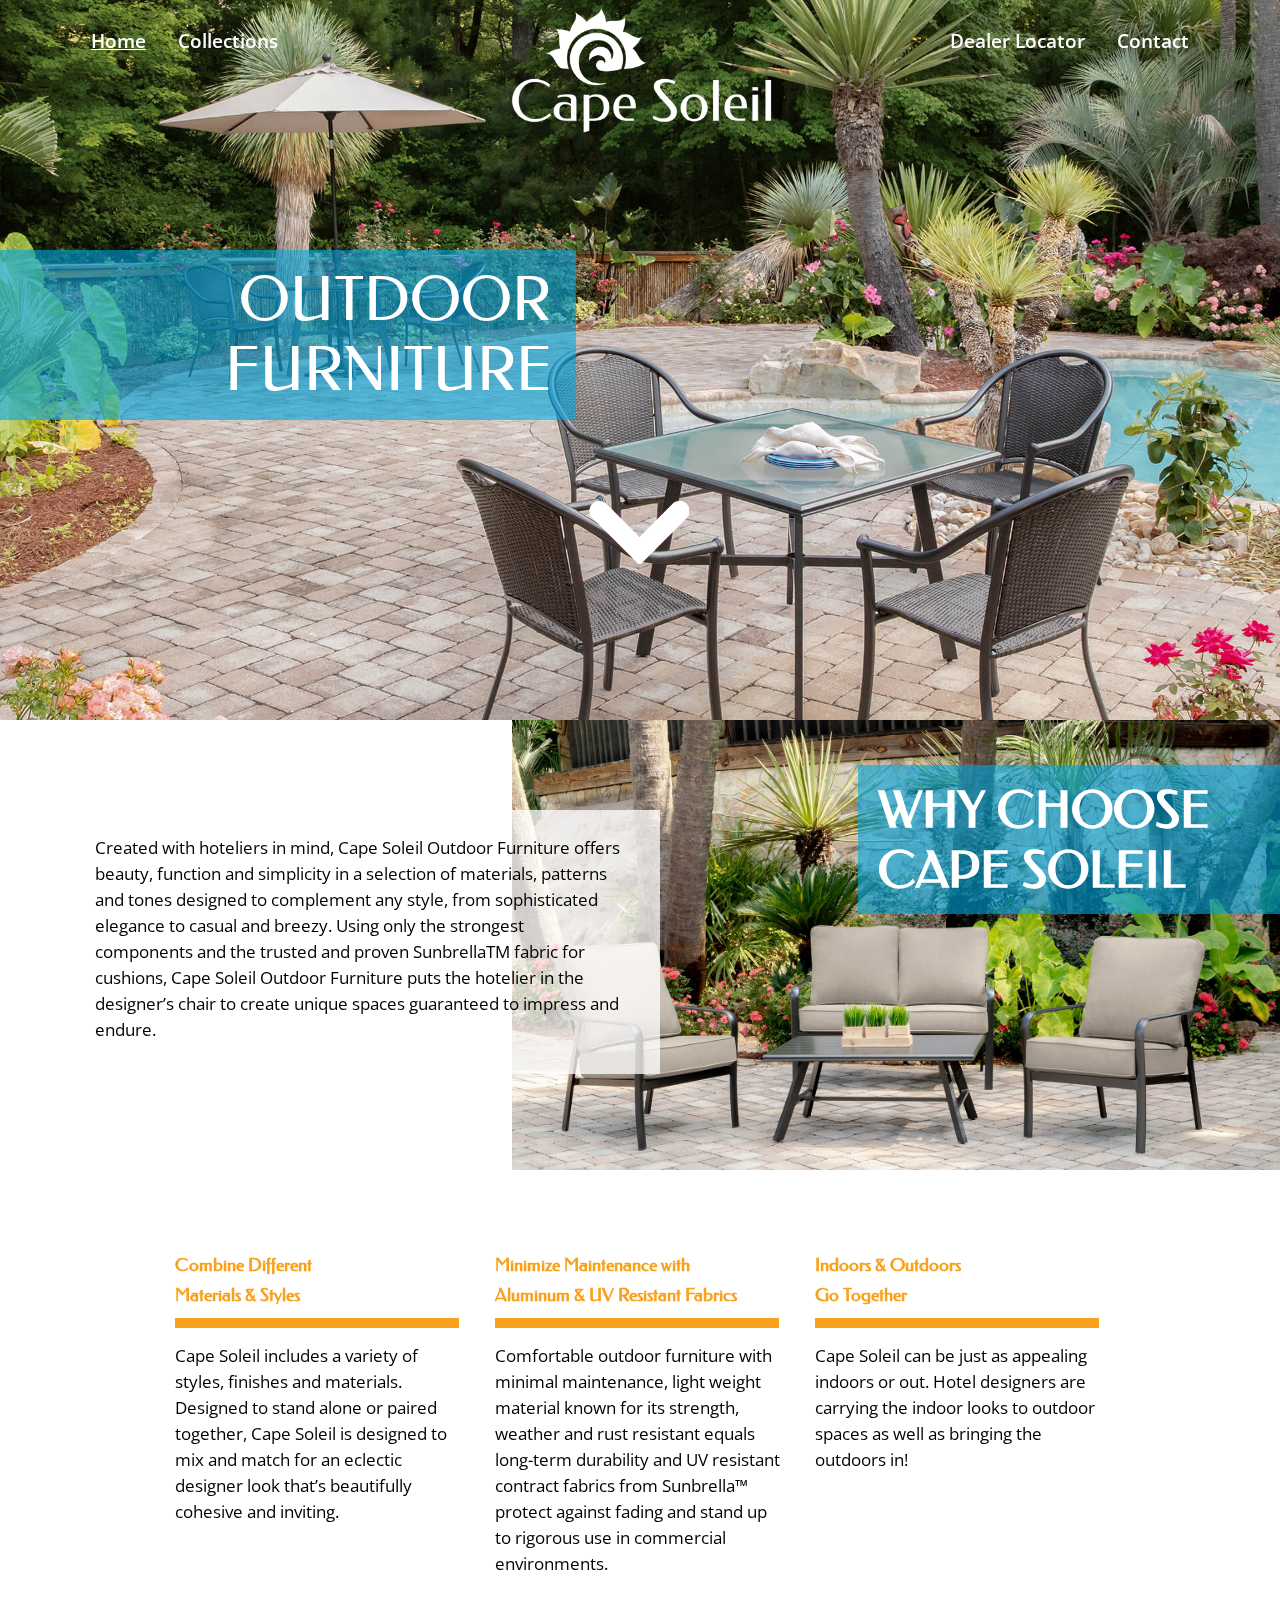
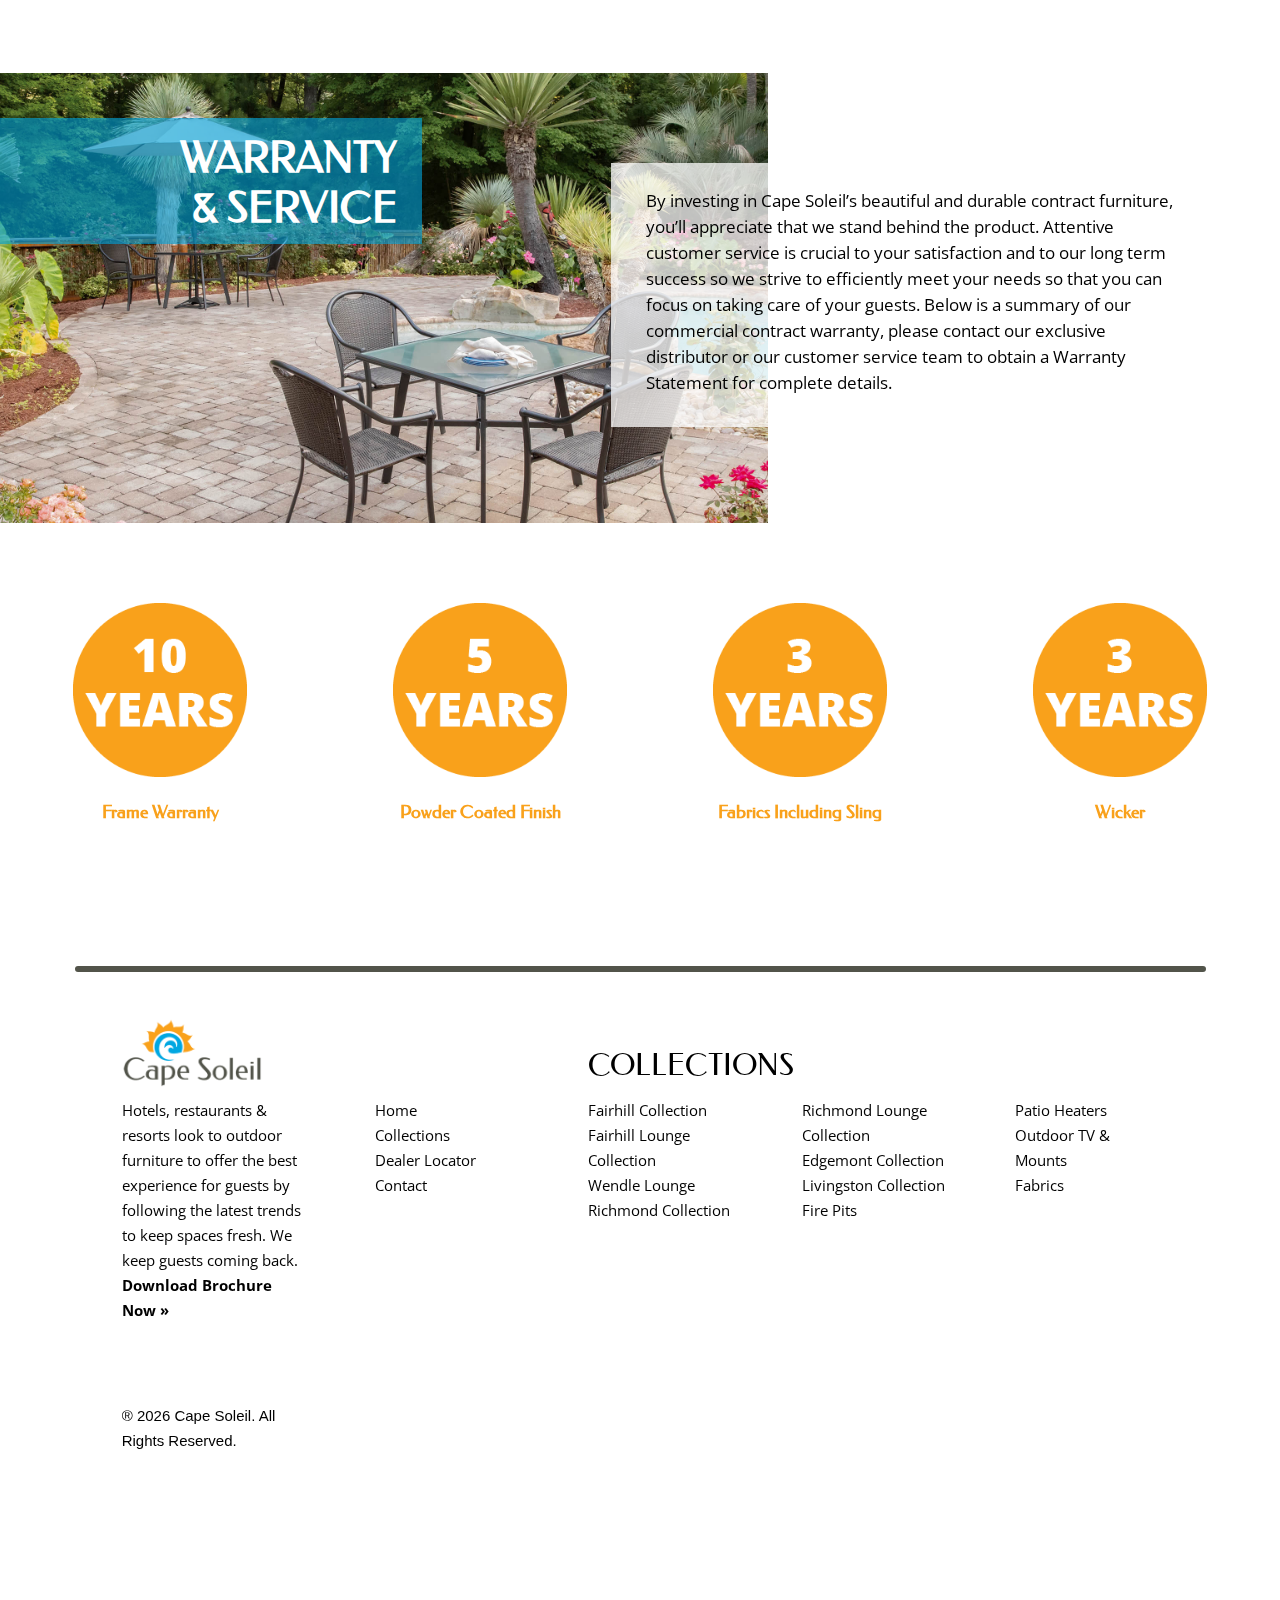
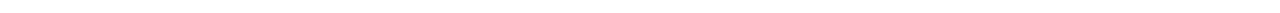
==== commit 5b0927b7: "Corrected Index.html" ====
--- a/index.html
+++ b/index.html
@@ -85,19 +85,18 @@
           OUTDOOR<br>FURNITURE
         </div>
       </div>
-      <div class="heroskip-image">
-        <a href="#heroskip"><img src="images/downarrow.png"></img></a>
+      <div class="heroskip-container">
+        <div class="heroskip-image">
+          <a href="#heroskip"><img src="images/downarrow.png"></img></a>
+        </div>
       </div>
     </section>
+
     <section id="heroskip">
-      <div class="container-fluid px-0 py-0 home-main-content">
+      <div class="container-fluid px-0 py-0 home-main-content capeso-desktop">
         <div class="capeso-main-body">
           <div class="capeso-text-body-container">
             <div class="capeso-text-body" style="left: 60px;">
-              <div class="hidden-headers-main">
-                WHY CHOOSE CAPE SOLEIL
-                <div class="hor-rule"></div>
-              </div>
               <p>Created with hoteliers in mind, Cape Soleil Outdoor Furniture offers beauty, function and simplicity in a selection of materials, patterns and tones designed to complement any style, from sophisticated elegance to casual and breezy. Using only the strongest components and the trusted and proven SunbrellaTM fabric for cushions, Cape Soleil Outdoor Furniture puts the hotelier in the designer’s chair to create unique spaces guaranteed to impress and endure.</p>
             </div>
           </div>
@@ -110,19 +109,27 @@
           </div>
         </div>
       </div>
+      <div class="container-fluid home-main-content home-main-content-margin hidden-headers-main">
+        <div class="row justify-content-center">
+          <div class="col-lg-3 col-md-10 col-sm-10 col-10">
+            <h1>WHY CHOOSE CAPE SOLEIL</h1>
+            <div class="hor-rule"></div>
+            <p>Created with hoteliers in mind, Cape Soleil Outdoor Furniture offers beauty, function and simplicity in a selection of materials, patterns and tones designed to complement any style, from sophisticated elegance to casual and breezy. Using only the strongest components and the trusted and proven SunbrellaTM fabric for cushions, Cape Soleil Outdoor Furniture puts the hotelier in the designer’s chair to create unique spaces guaranteed to impress and endure.</p>
+          </div>
+        </div>
+      </div>
+
       <div class="container-fluid home-main-content home-main-content-margin">
         <div class="row justify-content-center">
           <div class="col-lg-3 col-md-10 col-sm-10 col-10">
             <h1>Combine Different<br>Materials & Styles</h1>
             <div class="hor-rule"></div>
             <p>Cape Soleil includes a variety of styles, finishes and materials. Designed to stand alone or paired together, Cape Soleil is designed to mix and match for an eclectic designer look that’s beautifully cohesive and inviting.</p>
-
           </div>
           <div class="col-lg-3 col-md-10 col-sm-10 col-10">
             <h1>Minimize Maintenance with<br>Aluminum & UV Resistant Fabrics</h1>
             <div class="hor-rule"></div>
             <p>Comfortable outdoor furniture with minimal maintenance, light weight material known for its strength, weather and rust resistant equals long-term durability and UV resistant contract fabrics from Sunbrella™ protect against fading and stand up to rigorous use in commercial environments.</p>
-
           </div>
           <div class="col-lg-3 col-md-10 col-sm-10 col-10">
             <h1>Indoors & Outdoors<br>Go Together</h1>
@@ -131,7 +138,8 @@
           </div>
         </div>
       </div>
-      <div class="container-fluid px-0 py-0 home-main-content">
+
+      <div class="container-fluid px-0 py-0 home-main-content capeso-desktop">
         <div class="warranty-main-body">
           <div class="warranty-image">
             <div class="warranty-image-box">
@@ -142,15 +150,21 @@
           </div>
           <div class="warranty-text-body-container">
             <div class="warranty-text-body">
-              <div class="hidden-headers-main">
-                WARRANTY & SERVICE
-                <div class="hor-rule"></div>
-              </div>
               <p>By investing in Cape Soleil’s beautiful and durable contract furniture, you’ll appreciate that we stand behind the product. Attentive customer service is crucial to your satisfaction and to our long term success so we strive to efficiently meet your needs so that you can focus on taking care of your guests. Below is a summary of our commercial contract warranty, please contact our exclusive distributor or our customer service team to obtain a Warranty Statement for complete details.</p>
             </div>
           </div>
         </div>
       </div>
+      <div class="container-fluid home-main-content home-main-content-margin hidden-headers-main">
+        <div class="row justify-content-center">
+          <div class="col-lg-3 col-md-10 col-sm-10 col-10">
+            <h1>WARRANTY & SERVICE</h1>
+            <div class="hor-rule"></div>
+            <p>By investing in Cape Soleil’s beautiful and durable contract furniture, you’ll appreciate that we stand behind the product. Attentive customer service is crucial to your satisfaction and to our long term success so we strive to efficiently meet your needs so that you can focus on taking care of your guests. Below is a summary of our commercial contract warranty, please contact our exclusive distributor or our customer service team to obtain a Warranty Statement for complete details.</p>
+          </div>
+        </div>
+      </div>
+
       <div class="container-fluid home-main-content home-main-content-margin">
         <div class="row justify-content-center">
           <div class="col-lg-3 col-md-10 col-sm-10 col-10 home-main-content-badges-spacer" align="center">
--- a/css/main.css
+++ b/css/main.css
@@ -107,13 +107,19 @@
   text-align: right;
 }
 
-.heroskip-image{
+.heroskip-container{
   position: absolute;
   z-index: 2;
-  width: auto;
+  width: 100%;
   height: auto;
-  top: 900px;
-  left: 50%;
+  top: 800px;
+}
+
+.heroskip-image{
+  position: relative;
+  width: 100px;
+  height: auto;
+  left: 48%;
 }
 
 .heroskip-image img{
@@ -122,6 +128,9 @@
 }
 
 /* Index Body */
+.capeso-desktop{
+  display: block;
+}
 
 .hidden-headers-main{
   display: none;
@@ -187,7 +196,6 @@
   position: relative;
   width: 100%;
   height: 600px;
-
 }
 
 .warranty-text-body-container{
@@ -243,20 +251,28 @@
     margin: 80px 0 80px 0;
 }
 
+.home-main-content{
+  font-size:30px;
+  line-height:46px;
+  color: #F9A11B;
+  font-family: 'Federo', sans-serif;
+  font-weight:700;
+}
+
+.home-main-content h1{
+  font-size:30px;
+  line-height:46px;
+  color: #F9A11B;
+  font-family: 'Federo', sans-serif;
+  font-weight:700;
+}
+
 .home-main-content p{
   font-size:17px;
   line-height:26px;
   font-family: 'Open Sans', sans-serif;
   font-weight:400;
   color: #000000;
-}
-
-.home-main-content h1{
-  font-size:30px;
-  line-height:46px;
-  color: #F9A11B;
-  font-family: 'Federo', sans-serif;
-  font-weight:700;
 }
 
 .hor-rule{
@@ -341,9 +357,12 @@
 /* Collection Main Content End */
 
 /* Dealer Locator */
+.dealer-locator-search {
+  width: 100%;
+  height: 50px;
+}
+
 .dealer-locator-search form{
-  width: 100%;
-  height: 60px;
 }
 
 .dealer-locator-search input[type=text] {
@@ -360,15 +379,14 @@
 
 .dealer-locator-search button{
   position: relative;
-  top: -3px;
-  left: -5px;
   background-color: #F9A11B;
   border: none;
-  width: 70px;
-  height: 50px;
+  margin: 0;
+  left: -5px;
+  padding: 13px 20px;
 }
   .search_button_image{
-    width: 30px;
+    width: 20px;
     height:auto;
   }
 
@@ -396,7 +414,6 @@
   margin: 25px 0 0px 0;
 }
 
-
 .results-container p{
   color: #000000;
   font-family: 'Open Sans', sans-serif;
@@ -424,6 +441,11 @@
   height: 3px;
   background-color: #F9A11B;
   margin: 0 0 15px 0;
+}
+
+.dealer-locator-body-container{
+  margin-top: 40px;
+  margin-bottom: 40px;
 }
 /* Dealer Locator End */
 
@@ -666,13 +688,44 @@
     top: 500px;
   }
 
+  .heroskip-container{
+    position: absolute;
+    z-index: 2;
+    width: 100%;
+    height: auto;
+    top: 780px;
+  }
+
   .heroskip-image{
-    top: 800px;
-    left: 50%;
+    position: relative;
+    width: 100px;
+    height: auto;
+    left: 48%;
+  }
+
+  .heroskip-image img{
+    width: 100px;
+    height: auto;
   }
   /* Hero End */
 
   /* Index Main Content */
+  .home-main-content{
+    font-size:28px;
+    line-height:46px;
+    color: #F9A11B;
+    font-family: 'Federo', sans-serif;
+    font-weight:700;
+  }
+
+  .home-main-content h1{
+    font-size:28px;
+    line-height:46px;
+    color: #F9A11B;
+    font-family: 'Federo', sans-serif;
+    font-weight:700;
+  }
+
   .home-main-content p{
     font-size:17px;
     line-height:26px;
@@ -681,14 +734,6 @@
     color: #000000;
   }
 
-  .home-main-content h1{
-    font-size:28px;
-    line-height:46px;
-    color: #F9A11B;
-    font-family: 'Federo', sans-serif;
-    font-weight:700;
-  }
-
   .hor-rule{
     width: 98%;
     height: 10px;
@@ -710,6 +755,14 @@
 
 @media screen and (max-width: 1670px){
   /* Index Main Content */
+  .home-main-content{
+    font-size:25px;
+    line-height: 40px;
+    color: #F9A11B;
+    font-family: 'Federo', sans-serif;
+    font-weight:700;
+  }
+
   .home-main-content h1{
     font-size:25px;
     line-height: 40px;
@@ -726,9 +779,24 @@
     top: 400px;
   }
 
+  .heroskip-container{
+    position: absolute;
+    z-index: 2;
+    width: 100%;
+    height: auto;
+    top: 700px;
+  }
+
   .heroskip-image{
-    top: 700px;
-    left: 50%;
+    position: relative;
+    width: 100px;
+    height: auto;
+    left: 48%;
+  }
+
+  .heroskip-image img{
+    width: 100px;
+    height: auto;
   }
   /* Index Main Content End */
 
@@ -744,12 +812,38 @@
 
 
   /* Dealer Locator */
+  .dealer-locator-search {
+    width: 100%;
+    height: 50px;
+  }
+
+  .dealer-locator-search form{
+  }
+
   .dealer-locator-search input[type=text] {
     border: 5px solid #F9A11B;
+    border-radius: 0;
+    -webkit-appearance: none;
     font-size: 17px;
     height: 50px;
     width: 70%;
   }
+  .dealer-locator-search ::placeholder {
+   padding-left: 10px;
+  }
+
+  .dealer-locator-search button{
+    position: relative;
+    background-color: #F9A11B;
+    border: none;
+    margin: 0;
+    left: -5px;
+    padding: 13px 20px;
+  }
+    .search_button_image{
+      width: 20px;
+      height:auto;
+    }
   /* Dealer Locator End */
 
 }
@@ -760,6 +854,26 @@
      font-size: 60px;
      height: 37%;
    }
+
+   .heroskip-container{
+     position: absolute;
+     z-index: 2;
+     width: 100%;
+     height: auto;
+     top: 675px;
+   }
+
+   .heroskip-image{
+     position: relative;
+     width: 100px;
+     height: auto;
+     left: 48%;
+   }
+
+   .heroskip-image img{
+     width: 100px;
+     height: auto;
+   }
    /* Hero End */
 
    /* Index Main Content */
@@ -773,6 +887,14 @@
 
    .capeso-text-body{
      top: 120px;
+   }
+
+   .home-main-content{
+     font-size: 21px;
+     line-height: 30px;
+     color: #F9A11B;
+     font-family: 'Federo', sans-serif;
+     font-weight:700;
    }
 
    .home-main-content h1{
@@ -818,7 +940,27 @@
    .capeso-main-image-box{
      top: 300px;
    }
-   /* Hero End */
+
+  .heroskip-container{
+    position: absolute;
+    z-index: 2;
+    width: 100%;
+    height: auto;
+    top: 600px;
+  }
+
+  .heroskip-image{
+    position: relative;
+    width: 100px;
+    height: auto;
+    left: 47%;
+  }
+
+  .heroskip-image img{
+    width: 100px;
+    height: auto;
+  }
+  /* Hero End */
 
    /* Index Main Content */
    .warranty-main-body{
@@ -831,11 +973,6 @@
      height: 535px;
      padding: 150px;
    }
-
-   .heroskip-image{
-     top: 600px;
-     left: 50%;
-   }
    /* Index Main Content End */
  }
 
@@ -845,9 +982,24 @@
     top: 300px;
   }
 
+  .heroskip-container{
+    position: absolute;
+    z-index: 2;
+    width: 100%;
+    height: auto;
+    top: 575px;
+  }
+
   .heroskip-image{
-    top: 600px;
-    left: 50%;
+    position: relative;
+    width: 100px;
+    height: auto;
+    left: 47%;
+  }
+
+  .heroskip-image img{
+    width: 100px;
+    height: auto;
   }
   /* Hero End */
 
@@ -864,113 +1016,147 @@
     top: 300px;
   }
 
+  .heroskip-container{
+    position: absolute;
+    z-index: 2;
+    width: 100%;
+    height: auto;
+    top: 575px;
+  }
+
   .heroskip-image{
-    top: 600px;
-    left: 50%;
+    position: relative;
+    width: 100px;
+    height: auto;
+    left: 46.5%;
+  }
+
+  .heroskip-image img{
+    width: 100px;
+    height: auto;
   }
   /* Hero End */
 }
 
   @media screen and (max-width: 1350px) {
-    /* Collection Main Content */
-    .body_header h2{
-      font-size: 50px;
-      color: #F9A11B;
-    }
-
-    .collection-container{
+  /* Collection Main Content */
+  .body_header h2{
+    font-size: 50px;
+    color: #F9A11B;
+  }
+
+  .collection-container{
+    width: 250px;
+    height: auto;
+    margin-top: 50px;
+    margin-left: auto;
+    margin-right: auto;
+    margin-bottom: 30px;
+  }
+
+    .collection-container a:link{
+      text-decoration: none;
+    }
+
+    .collection-container a:hover{
+      text-decoration: none;
+    }
+
+    .collection-images{
+      display: block;
       width: 250px;
       height: auto;
-      margin-top: 50px;
       margin-left: auto;
       margin-right: auto;
-      margin-bottom: 30px;
-    }
-
-      .collection-container a:link{
-        text-decoration: none;
-      }
-
-      .collection-container a:hover{
-        text-decoration: none;
-      }
-
-      .collection-images{
-        display: block;
-        width: 250px;
-        height: auto;
-        margin-left: auto;
-        margin-right: auto;
-      }
-
-      .collection-text-box{
-        position: relative;
-        z-index: 2;
-        width: 80%;
-        height: 80px;
-        background-color: rgba(0, 0, 0, 0.6);
-        margin-top: -60px;
-        margin-left: auto;
-        margin-right: auto;
-      }
-
-      .collection-text-box p{
-        text-align: center;
-        font-size: 19px;
-        line-height: 24px;
-        color: #ffffff;
-        padding: 25px 0;
-      }
-
-      .collection-text-box-double p{
-        padding: 15px 0;
-      }
-    /* Collection Main Content End */
-
-
-    /* Dealer Locator */
-    .dealer-locator-search input[type=text] {
-      width: 60%;
-    }
-
-    .dealer-locator-search button{
-      top: -2px;
-      left: -5px;
-      width: 60px;
-    }
-      .search_button_image{
-        width: 25px;
-      }
-
-    .results-container h3{
-      font-size: 30px;
-    }
-
-    .results-container h4{
-      font-size: 22px;
-      margin: 25px 0 -07px 0;
-    }
-
-    .results-container p{
-      color: #000000;
-      font-family: 'Open Sans', sans-serif;
-      font-size: 18px;
-      line-height: 26px;
-      margin: 20px 0 25px 0;
-    }
-
-    .results-container a:link{
-      font-size: 18px;
-      line-height: 26px;
-      text-decoration: none;
-    }
-
-    .results-container a:hover{
-      color: #F9A11B;
-      text-decoration: none;
-    }
-    /* Dealer Locator End */
-
+    }
+
+    .collection-text-box{
+      position: relative;
+      z-index: 2;
+      width: 80%;
+      height: 80px;
+      background-color: rgba(0, 0, 0, 0.6);
+      margin-top: -60px;
+      margin-left: auto;
+      margin-right: auto;
+    }
+
+    .collection-text-box p{
+      text-align: center;
+      font-size: 19px;
+      line-height: 24px;
+      color: #ffffff;
+      padding: 25px 0;
+    }
+
+    .collection-text-box-double p{
+      padding: 15px 0;
+    }
+  /* Collection Main Content End */
+
+
+  /* Dealer Locator */
+  .dealer-locator-search {
+    width: 100%;
+    height: 50px;
+  }
+
+  .dealer-locator-search form{
+  }
+
+  .dealer-locator-search input[type=text] {
+    border: 5px solid #F9A11B;
+    border-radius: 0;
+    -webkit-appearance: none;
+    font-size: 17px;
+    height: 50px;
+    width: 70%;
+  }
+  .dealer-locator-search ::placeholder {
+   padding-left: 10px;
+  }
+
+  .dealer-locator-search button{
+    position: relative;
+    background-color: #F9A11B;
+    border: none;
+    margin: 0;
+    left: -5px;
+    padding: 13px 20px;
+  }
+    .search_button_image{
+      width: 20px;
+      height:auto;
+    }
+
+  .results-container h3{
+    font-size: 30px;
+  }
+
+  .results-container h4{
+    font-size: 22px;
+    margin: 25px 0 -07px 0;
+  }
+
+  .results-container p{
+    color: #000000;
+    font-family: 'Open Sans', sans-serif;
+    font-size: 18px;
+    line-height: 26px;
+    margin: 20px 0 25px 0;
+  }
+
+  .results-container a:link{
+    font-size: 18px;
+    line-height: 26px;
+    text-decoration: none;
+  }
+
+  .results-container a:hover{
+    color: #F9A11B;
+    text-decoration: none;
+  }
+  /* Dealer Locator End */
   }
 
   @media screen and (max-width:1320px){
@@ -991,6 +1177,14 @@
 
    .capeso-text-body{
      top: 90px;
+   }
+
+   .home-main-content{
+     font-size: 18px;
+     line-height: 30px;
+     color: #F9A11B;
+     font-family: 'Federo', sans-serif;
+     font-weight:700;
    }
 
    .home-main-content h1{
@@ -1044,27 +1238,43 @@
     text-align: right;
   }
 
+  .heroskip-container{
+    position: absolute;
+    z-index: 2;
+    width: 100%;
+    height: auto;
+    top: 500px;
+  }
+
   .heroskip-image{
-    top: 500px;
+    position: relative;
+    width: 100px;
+    height: auto;
+    left: 46%;
   }
 
   .heroskip-image img{
-    width: 70px;
+    width: 100px;
     height: auto;
   }
   /* Hero End */
 
   /* Dealer Locator */
+  .dealer-locator-search {
+    width: 100%;
+    height: 50px;
+  }
+
   .dealer-locator-search form{
-    width: 100%;
-    height: 60px;
   }
 
   .dealer-locator-search input[type=text] {
     border: 5px solid #F9A11B;
+    border-radius: 0;
+    -webkit-appearance: none;
     font-size: 17px;
     height: 50px;
-    width: 60%;
+    width: 70%;
   }
   .dealer-locator-search ::placeholder {
    padding-left: 10px;
@@ -1072,15 +1282,14 @@
 
   .dealer-locator-search button{
     position: relative;
-    top: -2px;
-    left: -5px;
     background-color: #F9A11B;
     border: none;
-    width: 60px;
-    height: 50px;
+    margin: 0;
+    left: -5px;
+    padding: 13px 20px;
   }
     .search_button_image{
-      width: 25px;
+      width: 20px;
       height:auto;
     }
 
@@ -1125,16 +1334,21 @@
 @media screen and (max-width: 1200px){
 
   /* Dealer Locator */
+  .dealer-locator-search {
+    width: 100%;
+    height: 50px;
+  }
+
   .dealer-locator-search form{
-    width: 100%;
-    height: 60px;
   }
 
   .dealer-locator-search input[type=text] {
     border: 5px solid #F9A11B;
+    border-radius: 0;
+    -webkit-appearance: none;
     font-size: 17px;
     height: 50px;
-    width: 60%;
+    width: 70%;
   }
   .dealer-locator-search ::placeholder {
    padding-left: 10px;
@@ -1142,12 +1356,227 @@
 
   .dealer-locator-search button{
     position: relative;
-    top: 0px;
-    left: -5px;
     background-color: #F9A11B;
     border: none;
-    width: 60px;
+    margin: 0;
+    left: -5px;
+    padding: 13px 20px;
+  }
+    .search_button_image{
+      width: 20px;
+      height:auto;
+    }
+
+  .hor-rule-2{
+    width: 98%;
+    height: 7px;
+    background-color: #F9A11B;
+    margin: 0 0 15px 0;
+  }
+
+  .results-container h3{
+    color: #F9A11B;
+    font-family: 'Federo', sans-serif;
+    font-size: 35px;
+    line-height: 35px;
+    margin: 20px 0 10px 0;
+  }
+
+  .results-container h4{
+    color: #000000;
+    font-family: 'Open Sans', sans-serif;
+    font-size: 25px;
+    font-weight: 600;
+    line-height: 25px;
+    margin: 20px 0 0px 0;
+  }
+
+  .results-container p{
+    color: #000000;
+    font-family: 'Open Sans', sans-serif;
+    font-size: 20px;
+    line-height: 28px;
+    margin: 15px 0 25px 0;
+  }
+
+  .results-container a:link{
+    color: #00A7E1;
+    font-family: 'Open Sans', sans-serif;
+    font-size: 20px;
+    line-height: 28px;
+    margin: 20px 0 25px 0;
+    text-decoration: none;
+  }
+
+  .results-container a:hover{
+    color: #F9A11B;
+    text-decoration: none;
+  }
+
+  .hor-rule-3{
+    width: 98%;
+    height: 3px;
+    background-color: #F9A11B;
+    margin: 0 0 15px 0;
+  }
+  /* Dealer Locator End */
+
+}
+
+@media screen and (max-width: 1150px){
+  /* Nav */
+  .main_nav_text{
+   font-size: 17px;
+  }
+
+  /* Positions nav text in from sides, removes padding, removes list bullets. */
+  .main_nav_text ul {
+   margin-left: 40px;
+   margin-right: 40px;
+  }
+
+  .main-logo{
+    width: 175px;
+    height: auto;
+  }
+
+  .main_logo_container {
+    margin: -125px auto 0 auto;
+  }
+  /* Nav End */
+
+  /* Hero */
+  .capeso-main-image-box{
+    width: 45%;
+    height: auto;
+    background-color: rgba(0, 167, 225, 0.6);
+    top: 250px;
+    font-family: 'Federo', sans-serif;
+    color: #ffffff;
+    font-size: 50px;
+    line-height: 60px;
+    padding: 0 0 0 5px;
+  }
+
+  .capeso-main-box-text{
+    position: relative;
+    width: 100%;
+    height: auto;
+    padding: 15px 25px 15px 15px;
+    text-align: right;
+  }
+
+  .heroskip-container{
+    position: absolute;
+    z-index: 2;
+    width: 100%;
+    height: auto;
+    top: 450px;
+  }
+
+  .heroskip-image{
+    position: relative;
+    width: 100px;
+    height: auto;
+    left: 45%;
+  }
+
+  .heroskip-image img{
+    width: 100px;
+    height: auto;
+  }
+  /* Hero End */
+
+/* Main Content */
+  .capeso-main-body{
+    height: 450px;
+  }
+
+  .capeso-image{
+    width: 70%;
+    height: 450px;
+  }
+
+  .capeso-image-box{
+    font-size: 40px;
+    line-height: 45px;
+    height: 26%;
+    padding: 0 0 0 5px;
+  }
+
+  .capeso-text-body{
+    top: 80px;
+    width: 500px;
+    margin-left: 0px;
+    padding: 25px 35px 15px 30px;
+  }
+
+  .warranty-main-body{
+   height: 475px;
+  }
+
+  .warranty-image{
+    width: 70%;
+    height: 450px;
+  }
+
+  .warranty-text-body-container{
+    top: 45px;
+    left: 65%;
+    width: 400px;
+    padding: 25px 35px 15px 30px;
+  }
+  /* Index Main Content End */
+
+
+  /* Collection Main Content */
+  .body_header h2{
+    font-size: 43px;
+    color: #F9A11B;
+  }
+
+  .collection-container{
+    width: 225px;
+  }
+
+    .collection-images{
+      width: 225px;
+    }
+
+    .collection-text-box p{
+      font-size: 17px;
+      line-height: 22px;
+    }
+  /* Collection Main Content End */
+
+  /* Dealer Locator */
+  .dealer-locator-search {
+    width: 100%;
     height: 50px;
+  }
+
+  .dealer-locator-search form{
+  }
+
+  .dealer-locator-search input[type=text] {
+    border: 5px solid #F9A11B;
+    border-radius: 0;
+    -webkit-appearance: none;
+    font-size: 17px;
+    height: 50px;
+    width: 70%;
+  }
+  .dealer-locator-search ::placeholder {
+   padding-left: 10px;
+  }
+
+  .dealer-locator-search button{
+    position: relative;
+    background-color: #F9A11B;
+    border: none;
+    margin: 0;
+    left: -5px;
+    padding: 13px 20px;
   }
     .search_button_image{
       width: 20px;
@@ -1211,216 +1640,30 @@
 
 }
 
-@media screen and (max-width: 1150px){
-  /* Nav */
-  .main_nav_text{
-   font-size: 17px;
-  }
-
-  /* Positions nav text in from sides, removes padding, removes list bullets. */
-  .main_nav_text ul {
-   margin-left: 40px;
-   margin-right: 40px;
-  }
-
-  .main-logo{
-    width: 175px;
-    height: auto;
-  }
-
-  .main_logo_container {
-    margin: -125px auto 0 auto;
-  }
-  /* Nav End */
-
-  /* Hero */
-  .capeso-main-image-box{
-    width: 45%;
-    height: auto;
-    background-color: rgba(0, 167, 225, 0.6);
-    top: 250px;
-    font-family: 'Federo', sans-serif;
-    color: #ffffff;
-    font-size: 50px;
-    line-height: 60px;
-    padding: 0 0 0 5px;
-  }
-
-  .capeso-main-box-text{
-    position: relative;
-    width: 100%;
-    height: auto;
-    padding: 15px 25px 15px 15px;
-    text-align: right;
-  }
-
-  .heroskip-image{
-    top: 500px;
-  }
-
-  .heroskip-image img{
-    width: 75px;
-    height: auto;
-  }
-  /* Hero End */
-
-/* Main Content */
-  .capeso-main-body{
-    height: 450px;
-  }
-
-  .capeso-image{
-    width: 70%;
-    height: 450px;
-  }
-
-  .capeso-image-box{
-    font-size: 40px;
-    line-height: 45px;
-    height: 26%;
-    padding: 0 0 0 5px;
-  }
-
-  .capeso-text-body{
-    top: 80px;
-    width: 500px;
-    margin-left: 0px;
-    padding: 25px 35px 15px 30px;
-  }
-
-  .warranty-main-body{
-   height: 475px;
-  }
-
-  .warranty-image{
-    width: 70%;
-    height: 450px;
-  }
-
-  .warranty-text-body-container{
-    top: 45px;
-    left: 65%;
-    width: 400px;
-    padding: 25px 35px 15px 30px;
-  }
-  /* Index Main Content End */
-
-
-  /* Collection Main Content */
-  .body_header h2{
-    font-size: 43px;
-    color: #F9A11B;
-  }
-
-  .collection-container{
-    width: 225px;
-  }
-
-    .collection-images{
-      width: 225px;
-    }
-
-    .collection-text-box p{
-      font-size: 17px;
-      line-height: 22px;
-    }
-  /* Collection Main Content End */
-
-  /* Dealer Locator */
-  .dealer-locator-search form{
-    width: 100%;
-    height: 60px;
-  }
-
-  .dealer-locator-search input[type=text] {
-    border: 5px solid #F9A11B;
-    font-size: 17px;
-    height: 50px;
-    width: 60%;
-  }
-  .dealer-locator-search ::placeholder {
-   padding-left: 10px;
-  }
-
-  .dealer-locator-search button{
-    position: relative;
-    top: 0px;
-    left: -5px;
-    background-color: #F9A11B;
-    border: none;
-    width: 60px;
-    height: 50px;
-  }
-    .search_button_image{
-      width: 20px;
-      height:auto;
-    }
-
-  .hor-rule-2{
-    width: 98%;
-    height: 7px;
-    background-color: #F9A11B;
-    margin: 0 0 15px 0;
-  }
-
-  .results-container h3{
-    color: #F9A11B;
-    font-family: 'Federo', sans-serif;
-    font-size: 35px;
-    line-height: 35px;
-    margin: 20px 0 10px 0;
-  }
-
-  .results-container h4{
-    color: #000000;
-    font-family: 'Open Sans', sans-serif;
-    font-size: 25px;
-    font-weight: 600;
-    line-height: 10px;
-    margin: 25px 0 0px 0;
-  }
-
-
-  .results-container p{
-    color: #000000;
-    font-family: 'Open Sans', sans-serif;
-    font-size: 20px;
-    line-height: 28px;
-    margin: 20px 0 25px 0;
-  }
-
-  .results-container a:link{
-    color: #00A7E1;
-    font-family: 'Open Sans', sans-serif;
-    font-size: 20px;
-    line-height: 28px;
-    margin: 20px 0 25px 0;
-    text-decoration: none;
-  }
-
-  .results-container a:hover{
-    color: #F9A11B;
-    text-decoration: none;
-  }
-
-  .hor-rule-3{
-    width: 98%;
-    height: 3px;
-    background-color: #F9A11B;
-    margin: 0 0 15px 0;
-  }
-  /* Dealer Locator End */
-
-}
-
 @media screen and (max-width: 1000px) {
   /* Hero */
   .capeso-main-image-box{
-    top: 250px;
+    top: 225px;
+  }
+
+  .heroskip-container{
+    position: absolute;
+    z-index: 2;
+    width: 100%;
+    height: auto;
+    top: 415px;
   }
 
   .heroskip-image{
-    top: 425px;
+    position: relative;
+    width: 75px;
+    height: auto;
+    left: 45%;
+  }
+
+  .heroskip-image img{
+    width: 75px;
+    height: auto;
   }
   /* Hero End */
 
@@ -1469,16 +1712,21 @@
   /* Collection Main Content End */
 
   /* Dealer Locator */
+  .dealer-locator-search {
+    width: 100%;
+    height: 50px;
+  }
+
   .dealer-locator-search form{
-    width: 100%;
-    height: 60px;
   }
 
   .dealer-locator-search input[type=text] {
     border: 5px solid #F9A11B;
+    border-radius: 0;
+    -webkit-appearance: none;
     font-size: 17px;
     height: 50px;
-    width: 60%;
+    width: 70%;
   }
   .dealer-locator-search ::placeholder {
    padding-left: 10px;
@@ -1486,12 +1734,11 @@
 
   .dealer-locator-search button{
     position: relative;
-    top: 0px;
-    left: -5px;
     background-color: #F9A11B;
     border: none;
-    width: 60px;
-    height: 50px;
+    margin: 0;
+    left: -5px;
+    padding: 13px 20px;
   }
     .search_button_image{
       width: 20px;
@@ -1563,6 +1810,14 @@
     margin: 0 0 15px 0;
   }
 
+  .home-main-content{
+    font-size: 30px;
+    line-height: 40px;
+    color: #F9A11B;
+    font-family: 'Federo', sans-serif;
+    font-weight:700;
+  }
+
   .home-main-content h1{
     font-size: 30px;
     line-height: 40px;
@@ -1669,16 +1924,21 @@
   /* Collection Main Content End */
 
   /* Dealer Locator */
+  .dealer-locator-search {
+    width: 100%;
+    height: 50px;
+  }
+
   .dealer-locator-search form{
-    width: 100%;
-    height: 60px;
   }
 
   .dealer-locator-search input[type=text] {
     border: 5px solid #F9A11B;
+    border-radius: 0;
+    -webkit-appearance: none;
     font-size: 17px;
     height: 50px;
-    width: 60%;
+    width: 70%;
   }
   .dealer-locator-search ::placeholder {
    padding-left: 10px;
@@ -1686,12 +1946,444 @@
 
   .dealer-locator-search button{
     position: relative;
-    top: 0px;
-    left: -5px;
     background-color: #F9A11B;
     border: none;
+    margin: 0;
+    left: -5px;
+    padding: 13px 20px;
+  }
+    .search_button_image{
+      width: 20px;
+      height:auto;
+    }
+
+  .results-container h3{
+    color: #F9A11B;
+    font-family: 'Federo', sans-serif;
+    font-size: 30px;
+    line-height: 35px;
+    margin: 20px 0 10px 0;
+  }
+
+  .results-container h4{
+    color: #000000;
+    font-family: 'Open Sans', sans-serif;
+    font-size: 20px;
+    font-weight: 600;
+    line-height: 20px;
+    margin: 25px 0 -10px 0;
+  }
+
+  .results-container p{
+    color: #000000;
+    font-family: 'Open Sans', sans-serif;
+    font-size: 19px;
+    line-height: 28px;
+    margin: 20px 0 25px 0;
+  }
+
+  .results-container a:link{
+    color: #00A7E1;
+    font-family: 'Open Sans', sans-serif;
+    font-size: 19px;
+    line-height: 28px;
+    margin: 20px 0 25px 0;
+    text-decoration: none;
+  }
+
+  .results-container a:hover{
+    color: #F9A11B;
+    text-decoration: none;
+  }
+  /* Dealer Locator End */
+}
+
+@media screen and (max-width: 880px)  {
+  /* Hero */
+  .capeso-main-image-box{
+    top: 200px;
+    width: 45%;
+  }
+
+  .heroskip-container{
+    position: absolute;
+    z-index: 2;
+    width: 100%;
+    height: auto;
+    top: 380px;
+  }
+
+  .heroskip-image{
+    position: relative;
     width: 60px;
+    height: auto;
+    left: 47%;
+  }
+
+  .heroskip-image img{
+    width: 60px;
+    height: auto;
+  }
+  /* Hero End */
+
+  /* Collection Main Content */
+  .body_header h2{
+    font-size: 40px;
+    color: #F9A11B;
+  }
+
+  .collection-text-box-double p{
+    padding: 15px 0;
+  }
+  /* Collection Main Content End */
+}
+
+@media screen and (max-width: 800px) {
+  /* nav */
+  /* Positions nav text in from sides, removes padding, removes list bullets. */
+  .main_nav_text ul {
+   margin-left: 20px;
+   margin-right: 20px;
+  }
+  /* Nav End */
+
+  /* Hero */
+  .capeso-main-image-box{
+    width: 45%;
+    height: auto;
+    background-color: rgba(0, 167, 225, 0.6);
+    top: 200px;
+    font-family: 'Federo', sans-serif;
+    color: #ffffff;
+    font-size: 45px;
+    line-height: 55px;
+    padding: 0 0 0 5px;
+  }
+
+  .capeso-main-box-text{
+    position: relative;
+    width: 100%;
+    height: auto;
+    padding: 15px 25px 15px 15px;
+    text-align: right;
+  }
+
+  .heroskip-container{
+    position: absolute;
+    z-index: 2;
+    width: 100%;
+    height: auto;
+    top: 360px;
+  }
+
+  .heroskip-image{
+    position: relative;
+    width: 60px;
+    height: auto;
+    left: 47%;
+  }
+
+  .heroskip-image img{
+    width: 60px;
+    height: auto;
+  }
+  /* Hero End */
+
+  /* Main Content */
+  .capeso-main-body{
+    height: 375px;
+  }
+
+  .capeso-image{
+    width: 70%;
+    height: 375px;
+  }
+
+  .capeso-image-box{
+    font-size: 30px;
+    line-height: 40px;
+    width: 60%;
+    height: 23%;
+    padding: 0 0 0 5px;
+  }
+
+  .capeso-image{
+    width: 70%;
+    height: 450px;
+  }
+
+  .capeso-text-body{
+    top: 35px;
+    width: 400px;
+    margin-left: -60px;
+    padding: 25px 35px 15px 30px;
+  }
+
+  .warranty-main-body{
+   height: 380px;
+  }
+
+  .warranty-image{
+    width: 70%;
+    height: 375px;
+  }
+
+  .warranty-text-body-container{
+    top: -60px;
+    left: 44%;
+    width: 400px;
+    padding: 25px 35px 15px 30px;
+  }
+
+  .warranty-text-body{
+    top: 35px;
+    width: 400px;
+    margin-left: 0px;
+    padding: 25px 35px 15px 30px;
+  }
+
+  .warranty-image-box{
+    position: relative;
+    width: 50%;
+    height: 28%;
+    top: 10%;
+    font-size: 30px;
+    line-height: 40px;
+  }
+  /* Main Content End */
+
+
+  /* Collection Main Content */
+  .body_header h2{
+    font-size: 30px;
+    color: #F9A11B;
+  }
+
+  .collection-container{
+    width: 300px;
+  }
+
+    .collection-images{
+      width:300px;
+    }
+
+    .collection-text-box p{
+      font-size: 21px;
+      line-height: 25px;
+    }
+  /* Collection Main Content End */
+}
+
+@media screen and (max-width: 768px) {
+  /* Ipad */
+  /* nav */
+  .main-nav-front{
+    display: none;
+  }
+
+  .main-logo{
+    width: 180px;
+    height: auto;
+  }
+
+  .main_nav_phone{
+    display: block;
+    position: absolute;
+    z-index: 3;
+    width: 100%;
+    height:auto;
+    background-color: transparent;
+  }
+
+  .main_nav_phone_toggle{
+    background-color: #00A7E1;
+  }
+
+  .logo_menu{
+    display: flex;
+    width: 100%;
+    height: auto;
+  }
+
+  .main_logo_container {
+    display: flex;
+    width:70%;
+    height:auto;
+    margin: 15px 0 0 50px;
+    justify-content: flex-start;
+  }
+
+  .hamburger_menu{
+    display: relative;
+    width: auto;
+    height: 35px;
+    margin: 40px auto 0 auto;
+    cursor: pointer;
+  }
+
+  .bar1, .bar2, .bar3 {
+    width: 35px;
+    height: 5px;
+    background-color: #ffffff;
+    margin: 6px 0;
+    transition: 0.4s;
+  }
+
+  .mobile_nav_text{
+    display: none;
+    width:100%;
+    height: 100vh;
+    background-color: #00A7E1;
+    text-align: center;
+  }
+
+    .mobile_nav_text a{
+      color: #ffffff;
+      font-size: 36px;
+      text-decoration: none;
+    }
+
+    .mobile_nav_text ul{
+      list-style-type: none;
+      margin: 0;
+      padding: 0;
+    }
+
+    .mobile_nav_text li{
+        margin: 10px auto 10px auto;
+    }
+
+      #home_padding{
+        padding-top: 10px;
+      }
+
+      #nav_text_small a{
+        font-size: 24px;
+
+      }
+
+  .nav_bar{
+    align-items: center;
+    width: 90%;
+    height: 10px;
+    background-color: #F9A11B;
+    margin: 0 auto 0 auto;
+    transition: 0.4s;
+  }
+
+  .nav_bar_2{
+    width: 80%;
+    height: 7px;
+    background-color: #F9A11B;
+    margin: 0 auto 0 auto;
+    transition: 0.4s;
+  }
+  /* Nav End */
+
+  /* Hero */
+    .capeso-main-image-box{
+      top: 150px;
+    }
+  /* Hero End */
+
+  /* Main Content */
+  .capeso-main-body{
+    height: 460px;
+  }
+
+  .capeso-image{
+    width: 70%;
+    height: 375px;
+  }
+
+  .capeso-image-box{
+    font-size: 30px;
+    line-height: 40px;
+    width: 60%;
+    height: 23%;
+    padding: 0 0 0 5px;
+  }
+
+  .capeso-image{
+    width: 70%;
+    height: 450px;
+  }
+
+  .capeso-text-body{
+    top: 35px;
+    width: 400px;
+    margin-left: -60px;
+    padding: 25px 35px 15px 30px;
+  }
+
+  .heroskip-image{
+    display: none;
+  }
+
+  .home-main-content{
+    font-size: 25px;
+    line-height: 30px;
+    color: #F9A11B;
+    font-family: 'Federo', sans-serif;
+    font-weight:700;
+  }
+
+  .home-main-content h1{
+    font-size: 25px;
+    line-height: 30px;
+    color: #F9A11B;
+    font-family: 'Federo', sans-serif;
+    font-weight:700;
+  }
+
+  .home-main-content p{
+    font-size: 17px;
+    line-height: 26px;
+    font-family: 'Open Sans', sans-serif;
+    font-weight:400;
+    color: #000000;
+  }
+
+  .home-main-content-badges{
+    margin-bottom: 20px;
+    width: 40%;
+    height: auto;
+  }
+
+  .warranty-image{
+    width: 70%;
+    height: 375px;
+  }
+  /* Main Content End */
+
+  /* Dealer Locator */
+  .dealer-locator-search {
+    width: 100%;
     height: 50px;
+  }
+
+  .dealer-locator-search form{
+  }
+
+  .dealer-locator-search input[type=text] {
+    border: 5px solid #F9A11B;
+    border-radius: 0;
+    -webkit-appearance: none;
+    font-size: 17px;
+    height: 50px;
+    width: 70%;
+  }
+  .dealer-locator-search ::placeholder {
+   padding-left: 10px;
+  }
+
+  .dealer-locator-search button{
+    position: relative;
+    background-color: #F9A11B;
+    border: none;
+    margin: 0;
+    left: -5px;
+    padding: 13px 20px;
   }
     .search_button_image{
       width: 20px;
@@ -1718,7 +2410,7 @@
   .results-container p{
     color: #000000;
     font-family: 'Open Sans', sans-serif;
-    font-size: 16px;
+    font-size: 18px;
     line-height: 26px;
     margin: 20px 0 25px 0;
   }
@@ -1736,417 +2428,30 @@
     color: #F9A11B;
     text-decoration: none;
   }
+
+  .dealer-locator-body-container{
+    margin-top: 10px;
+    margin-bottom: 40px;
+  }
   /* Dealer Locator End */
 }
 
-@media screen and (max-width: 880px)  {
-  /* Hero */
-  .capeso-main-image-box{
-    top: 200px;
-  }
-
-  .heroskip-image{
-    top: 350px;
-  }
-  /* Hero End */
-
-  /* Collection Main Content */
-  .body_header h2{
-    font-size: 40px;
-    color: #F9A11B;
-  }
-
-  .collection-text-box-double p{
-    padding: 15px 0;
-  }
-  .capeso-main-image-box{
-    width: 60%;
-  }
-  /* Collection Main Content End */
-}
-
-@media screen and (max-width: 800px) {
-  /* nav */
-  /* Positions nav text in from sides, removes padding, removes list bullets. */
-  .main_nav_text ul {
-   margin-left: 20px;
-   margin-right: 20px;
-  }
-  /* Nav End */
-
-  /* Hero */
-  .capeso-main-image-box{
-    width: 55%;
-    height: auto;
-    background-color: rgba(0, 167, 225, 0.6);
-    top: 200px;
-    font-family: 'Federo', sans-serif;
-    color: #ffffff;
-    font-size: 45px;
-    line-height: 55px;
-    padding: 0 0 0 5px;
-  }
-
-  .capeso-main-box-text{
-    position: relative;
-    width: 100%;
-    height: auto;
-    padding: 15px 25px 15px 15px;
-    text-align: right;
-  }
-
-  .heroskip-image{
-    top: 350px;
-  }
-
-  .heroskip-image img{
-    width: 75px;
-    height: auto;
-  }
-  /* Hero End */
-
-  /* Main Content */
-  .capeso-main-body{
-    height: 375px;
-  }
-
-  .capeso-image{
-    width: 70%;
-    height: 375px;
-  }
-
-  .capeso-image-box{
-    font-size: 30px;
-    line-height: 40px;
-    width: 60%;
-    height: 23%;
-    padding: 0 0 0 5px;
-  }
-
-  .capeso-image{
-    width: 70%;
-    height: 450px;
-  }
-
-  .capeso-text-body{
-    top: 35px;
-    width: 400px;
-    margin-left: -60px;
-    padding: 25px 35px 15px 30px;
-  }
-
-  .warranty-main-body{
-   height: 380px;
-  }
-
-  .warranty-image{
-    width: 70%;
-    height: 375px;
-  }
-
-  .warranty-text-body-container{
-    top: -60px;
-    left: 44%;
-    width: 400px;
-    padding: 25px 35px 15px 30px;
-  }
-
-  .warranty-text-body{
-    top: 35px;
-    width: 400px;
-    margin-left: 0px;
-    padding: 25px 35px 15px 30px;
-  }
-
-  .warranty-image-box{
-    position: relative;
-    width: 50%;
-    height: 28%;
-    top: 10%;
-    font-size: 30px;
-    line-height: 40px;
-  }
-  /* Main Content End */
-
-
-  /* Collection Main Content */
-  .body_header h2{
-    font-size: 30px;
-    color: #F9A11B;
-  }
-
-  .collection-container{
-    width: 300px;
-  }
-
-    .collection-images{
-      width:300px;
-    }
-
-    .collection-text-box p{
-      font-size: 21px;
-      line-height: 25px;
-    }
-  /* Collection Main Content End */
-}
-
-@media screen and (max-width: 768px) {
-/* Ipad */
-/* nav */
-.main-nav-front{
-  display: none;
-}
-
-.main-logo{
-  width: 180px;
-  height: auto;
-}
-
-.main_nav_phone{
-  display: block;
-  position: absolute;
-  z-index: 3;
-  width: 100%;
-  height:auto;
-  background-color: transparent;
-}
-
-.main_nav_phone_toggle{
-  background-color: #00A7E1;
-}
-
-.logo_menu{
-  display: flex;
-  width: 100%;
-  height: auto;
-}
-
-.main_logo_container {
-  display: flex;
-  width:70%;
-  height:auto;
-  margin: 15px 0 0 50px;
-  justify-content: flex-start;
-}
-
-.hamburger_menu{
-  display: relative;
-  width: auto;
-  height: 35px;
-  margin: 40px auto 0 auto;
-  cursor: pointer;
-}
-
-.bar1, .bar2, .bar3 {
-  width: 35px;
-  height: 5px;
-  background-color: #ffffff;
-  margin: 6px 0;
-  transition: 0.4s;
-}
-
-.mobile_nav_text{
-  display: none;
-  width:100%;
-  height: 100vh;
-  background-color: #00A7E1;
-  text-align: center;
-}
-
-  .mobile_nav_text a{
-    color: #ffffff;
-    font-size: 36px;
-    text-decoration: none;
-  }
-
-  .mobile_nav_text ul{
-    list-style-type: none;
-    margin: 0;
-    padding: 0;
-  }
-
-  .mobile_nav_text li{
-      margin: 10px auto 10px auto;
-  }
-
-    #home_padding{
-      padding-top: 10px;
-    }
-
-    #nav_text_small a{
-      font-size: 24px;
-
-    }
-
-.nav_bar{
-  align-items: center;
-  width: 90%;
-  height: 10px;
-  background-color: #F9A11B;
-  margin: 0 auto 0 auto;
-  transition: 0.4s;
-}
-
-.nav_bar_2{
-  width: 80%;
-  height: 7px;
-  background-color: #F9A11B;
-  margin: 0 auto 0 auto;
-  transition: 0.4s;
-}
-/* Nav End */
-
-/* Hero */
-  .capeso-main-image-box{
-    top: 150px;
-  }
-/* Hero End */
-
-/* Main Content */
-  .capeso-main-body{
-    height: 460px;
-  }
-
-  .capeso-image{
-    width: 70%;
-    height: 375px;
-  }
-
-  .capeso-image-box{
-    font-size: 30px;
-    line-height: 40px;
-    width: 60%;
-    height: 23%;
-    padding: 0 0 0 5px;
-  }
-
-  .capeso-image{
-    width: 70%;
-    height: 450px;
-  }
-
-  .capeso-text-body{
-    top: 35px;
-    width: 400px;
-    margin-left: -60px;
-    padding: 25px 35px 15px 30px;
-  }
-
-  .heroskip-image{
-    display: none;
-  }
-
-  .home-main-content p{
-    font-size: 17px;
-    line-height: 26px;
-    font-family: 'Open Sans', sans-serif;
-    font-weight:400;
-    color: #000000;
-  }
-
-  .home-main-content h1{
-    font-size: 25px;
-    line-height: 30px;
-    color: #F9A11B;
-    font-family: 'Federo', sans-serif;
-    font-weight:700;
-  }
-
-  .home-main-content-badges{
-    margin-bottom: 20px;
-    width: 40%;
-    height: auto;
-  }
-
-  .warranty-image{
-    width: 70%;
-    height: 375px;
-  }
-  /* Main Content End */
+
+@media screen and (max-width: 767px) {
 
   /* Dealer Locator */
+  .dealer-locator-search {
+    width: 100%;
+    height: 50px;
+  }
+
   .dealer-locator-search form{
-    width: 100%;
-    height: 60px;
   }
 
   .dealer-locator-search input[type=text] {
     border: 5px solid #F9A11B;
-    font-size: 17px;
-    height: 50px;
-    width: 70%;
-  }
-
-  .dealer-locator-search ::placeholder {
-   padding-left: 10px;
-  }
-
-  .dealer-locator-search button{
-    position: relative;
-    top: -1px;
-    left: -5px;
-    background-color: #F9A11B;
-    border: none;
-    width: 60px;
-    height: 50px;
-  }
-    .search_button_image{
-      width: 20px;
-      height:auto;
-    }
-
-  .results-container h3{
-    color: #F9A11B;
-    font-family: 'Federo', sans-serif;
-    font-size: 30px;
-    line-height: 35px;
-    margin: 20px 0 10px 0;
-  }
-
-  .results-container h4{
-    color: #000000;
-    font-family: 'Open Sans', sans-serif;
-    font-size: 18px;
-    font-weight: 600;
-    line-height: 20px;
-    margin: 25px 0 -10px 0;
-  }
-
-  .results-container p{
-    color: #000000;
-    font-family: 'Open Sans', sans-serif;
-    font-size: 18px;
-    line-height: 26px;
-    margin: 20px 0 25px 0;
-  }
-
-  .results-container a:link{
-    color: #00A7E1;
-    font-family: 'Open Sans', sans-serif;
-    font-size: 18px;
-    line-height: 26px;
-    margin: 20px 0 25px 0;
-    text-decoration: none;
-  }
-
-  .results-container a:hover{
-    color: #F9A11B;
-    text-decoration: none;
-  }
-  /* Dealer Locator End */
-}
-
-
-@media screen and (max-width: 767px) {
-
-  /* Dealer Locator */
-  .dealer-locator-search form{
-    width: 100%;
-    height: 60px;
-  }
-
-  .dealer-locator-search input[type=text] {
-    border: 5px solid #F9A11B;
+    border-radius: 0;
+    -webkit-appearance: none;
     font-size: 17px;
     height: 50px;
     width: 80%;
@@ -2157,15 +2462,14 @@
 
   .dealer-locator-search button{
     position: relative;
-    top: -3px;
-    left: -5px;
     background-color: #F9A11B;
     border: none;
-    width: 70px;
-    height: 50px;
+    margin: 0;
+    left: -5px;
+    padding: 13px 20px;
   }
     .search_button_image{
-      width: 30px;
+      width: 20px;
       height:auto;
     }
 
@@ -2414,21 +2718,12 @@
     height: 365px;
   }
 
-  .capeso-image{
-    display: none;
-  }
-
-  .capeso-image-box{
+  .capeso-desktop{
     display: none;
   }
 
   .hidden-headers-main {
     display: block;
-    font-size:30px;
-    line-height:46px;
-    color: #F9A11B;
-    font-family: 'Federo', sans-serif;
-    font-weight:700;
   }
 
   .capeso-text-body-container{
@@ -2533,11 +2828,7 @@
     height: 365px;
   }
 
-  .capeso-image{
-    display: none;
-  }
-
-  .capeso-image-box{
+  .capeso-desktop{
     display: none;
   }
 
@@ -2674,11 +2965,6 @@
 
   .hidden-headers-main {
     display: block;
-    font-size: 20px;
-    line-height:46px;
-    color: #F9A11B;
-    font-family: 'Federo', sans-serif;
-    font-weight:700;
   }
 
   .warranty-main-body{
@@ -2712,13 +2998,38 @@
 
 
   /* Dealer Locator */
+  .dealer-locator-search {
+    width: 100%;
+    height: 50px;
+  }
+
+  .dealer-locator-search form{
+  }
+
   .dealer-locator-search input[type=text] {
+    border: 5px solid #F9A11B;
+    border-radius: 0;
+    -webkit-appearance: none;
+    font-size: 17px;
+    height: 50px;
     width: 70%;
   }
+  .dealer-locator-search ::placeholder {
+   padding-left: 10px;
+  }
 
   .dealer-locator-search button{
-    top: -2px;
-  }
+    position: relative;
+    background-color: #F9A11B;
+    border: none;
+    margin: 0;
+    left: -5px;
+    padding: 13px 20px;
+  }
+    .search_button_image{
+      width: 20px;
+      height:auto;
+    }
   /* Dealer Locator End */
 }
 
@@ -2964,6 +3275,41 @@
       line-height: 25px;
     }
   /* Collection Main Content End */
+
+  /* Dealer Locator */
+  .dealer-locator-search {
+    width: 100%;
+    height: 50px;
+  }
+
+  .dealer-locator-search form{
+  }
+
+  .dealer-locator-search input[type=text] {
+    border: 5px solid #F9A11B;
+    border-radius: 0;
+    -webkit-appearance: none;
+    font-size: 17px;
+    height: 50px;
+    width: 70%;
+  }
+  .dealer-locator-search ::placeholder {
+   padding-left: 10px;
+  }
+
+  .dealer-locator-search button{
+    position: relative;
+    background-color: #F9A11B;
+    border: none;
+    margin: 0;
+    left: -5px;
+    padding: 13px 20px;
+  }
+    .search_button_image{
+      width: 20px;
+      height:auto;
+    }
+  /* Dealer Locator End*/
 }
 
 @media screen and (max-width: 400px){
@@ -3005,6 +3351,39 @@
     /* Collection Main Content End */
 
     /* Dealer Locator */
+    .dealer-locator-search {
+      width: 100%;
+      height: 50px;
+    }
+
+    .dealer-locator-search form{
+    }
+
+    .dealer-locator-search input[type=text] {
+      border: 5px solid #F9A11B;
+      border-radius: 0;
+      -webkit-appearance: none;
+      font-size: 17px;
+      height: 50px;
+      width: 70%;
+    }
+    .dealer-locator-search ::placeholder {
+     padding-left: 10px;
+    }
+
+    .dealer-locator-search button{
+      position: relative;
+      background-color: #F9A11B;
+      border: none;
+      margin: 0;
+      left: -5px;
+      padding: 13px 20px;
+    }
+      .search_button_image{
+        width: 20px;
+        height:auto;
+      }
+
     .results-container h4{
       color: #000000;
       font-family: 'Open Sans', sans-serif;
@@ -3045,7 +3424,7 @@
   }
 
   .hidden-headers-main{
-    font-size: 17px;
+    display: block;
   }
 
   .warranty-main-body{
@@ -3113,6 +3492,39 @@
   /* Collection Main Content End */
 
   /* Dealer Locator */
+  .dealer-locator-search {
+    width: 100%;
+    height: 50px;
+  }
+
+  .dealer-locator-search form{
+  }
+
+  .dealer-locator-search input[type=text] {
+    border: 5px solid #F9A11B;
+    border-radius: 0;
+    -webkit-appearance: none;
+    font-size: 17px;
+    height: 50px;
+    width: 70%;
+  }
+  .dealer-locator-search ::placeholder {
+   padding-left: 10px;
+  }
+
+  .dealer-locator-search button{
+    position: relative;
+    background-color: #F9A11B;
+    border: none;
+    margin: 0;
+    left: -5px;
+    padding: 13px 20px;
+  }
+    .search_button_image{
+      width: 20px;
+      height:auto;
+    }
+
   .results-container h4{
     color: #000000;
     font-family: 'Open Sans', sans-serif;
@@ -3134,6 +3546,10 @@
     font-size: 17px;
     line-height: 23px;
   }
+
+  .dealer-locator-search button{
+    top: 0px;
+  }
   /* Dealer Locator End */
 }
 
@@ -3159,7 +3575,7 @@
   }
 
   .hidden-headers-main{
-    font-size: 17px;
+    display: block;
   }
 
   .warranty-main-body{
@@ -3223,20 +3639,33 @@
   /* Collection Main Content End */
 
   /* Dealer Locator */
+  .dealer-locator-search {
+    width: 100%;
+    height: 50px;
+  }
+
+  .dealer-locator-search form{
+  }
+
   .dealer-locator-search input[type=text] {
     border: 5px solid #F9A11B;
+    border-radius: 0;
+    -webkit-appearance: none;
     font-size: 17px;
     height: 50px;
     width: 70%;
   }
+  .dealer-locator-search ::placeholder {
+   padding-left: 10px;
+  }
+
   .dealer-locator-search button{
     position: relative;
-    top: -1px;
-    left: -5px;
     background-color: #F9A11B;
     border: none;
-    width: 60px;
-    height: 50px;
+    margin: 0;
+    left: -5px;
+    padding: 13px 20px;
   }
     .search_button_image{
       width: 20px;
@@ -3298,7 +3727,7 @@
   }
 
   .hidden-headers-main{
-    font-size: 17px;
+    display: block;
   }
 
   .warranty-main-body{
@@ -3377,7 +3806,7 @@
   }
 
   .hidden-headers-main{
-    font-size: 17px;
+    display: block;
   }
 
   .warranty-main-body{
@@ -3508,20 +3937,33 @@
   /* Collection Main Content End */
 
   /* Dealer Locator */
+  .dealer-locator-search {
+    width: 100%;
+    height: 50px;
+  }
+
+  .dealer-locator-search form{
+  }
+
   .dealer-locator-search input[type=text] {
     border: 5px solid #F9A11B;
+    border-radius: 0;
+    -webkit-appearance: none;
     font-size: 17px;
     height: 50px;
-    width: 65%;
-  }
+    width: 70%;
+  }
+  .dealer-locator-search ::placeholder {
+   padding-left: 10px;
+  }
+
   .dealer-locator-search button{
     position: relative;
-    top: 0px;
-    left: -5px;
     background-color: #F9A11B;
     border: none;
-    width: 50px;
-    height: 50px;
+    margin: 0;
+    left: -5px;
+    padding: 13px 20px;
   }
     .search_button_image{
       width: 20px;
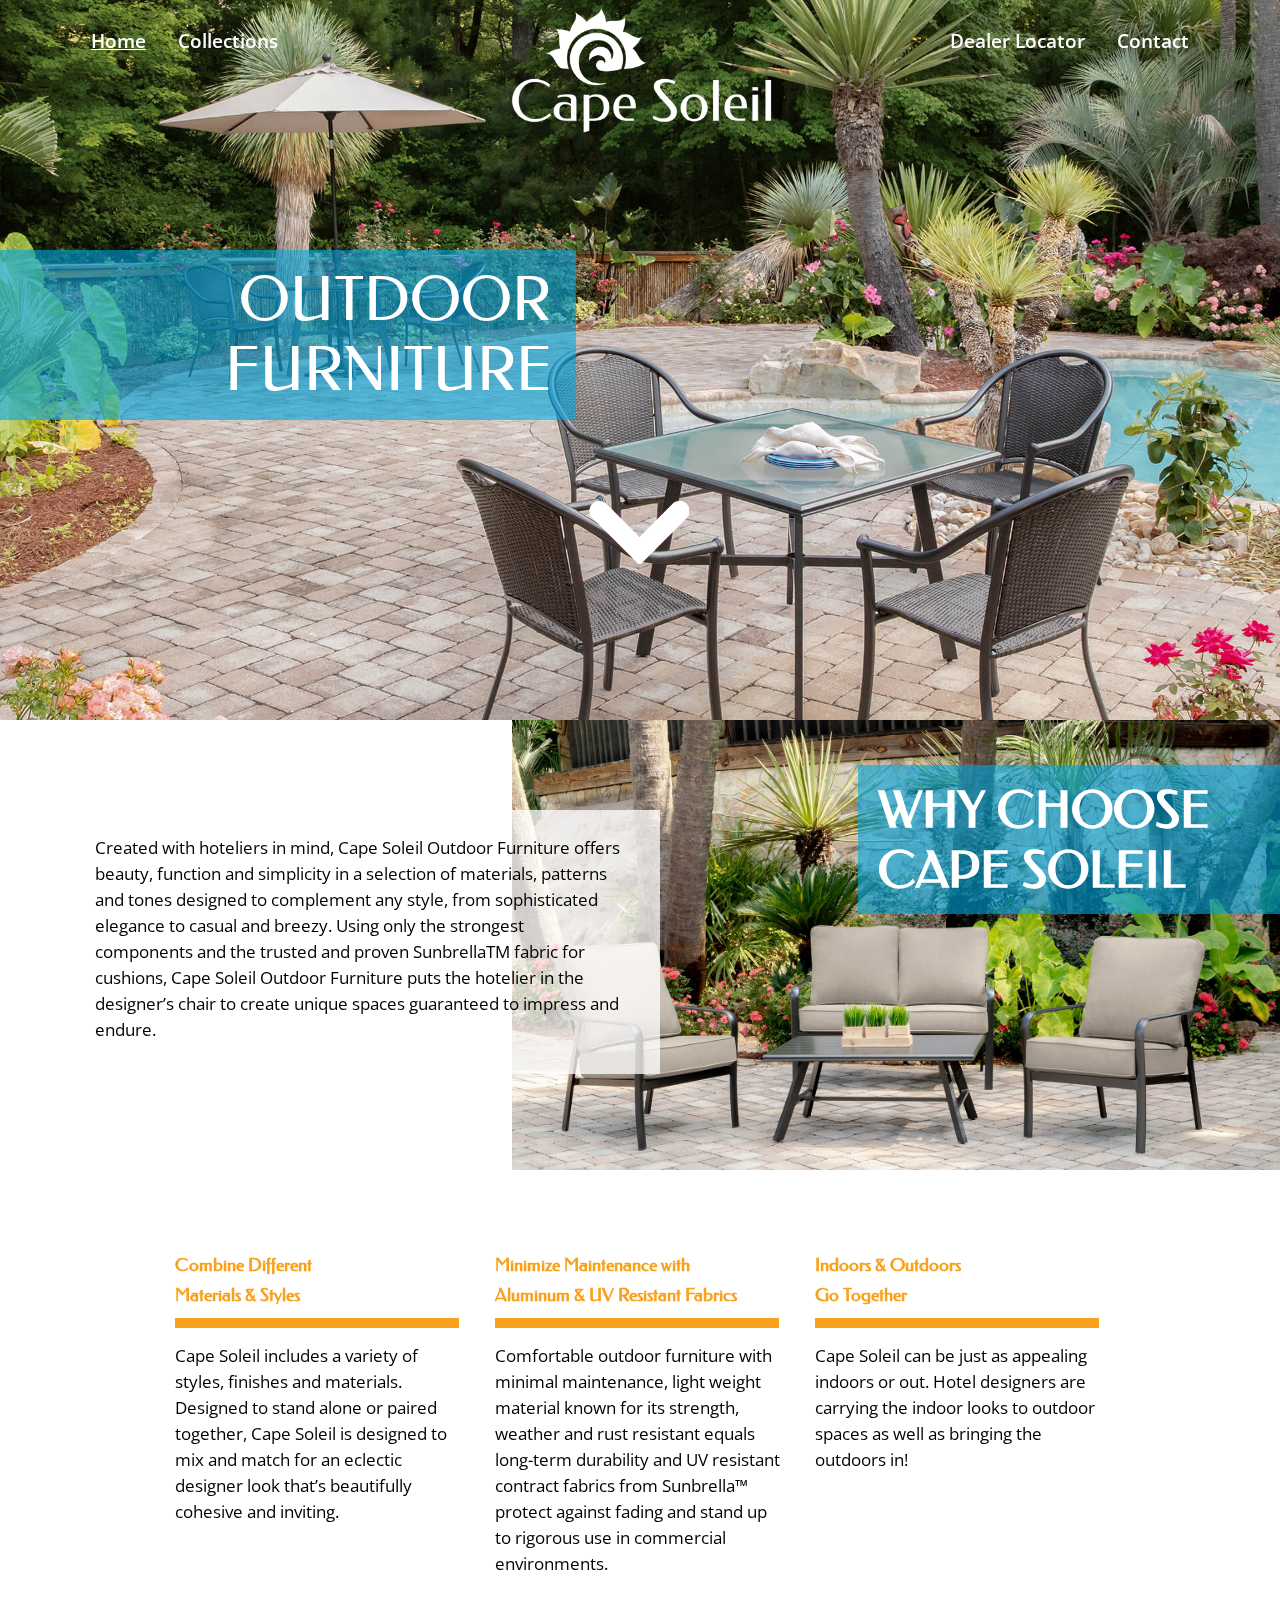
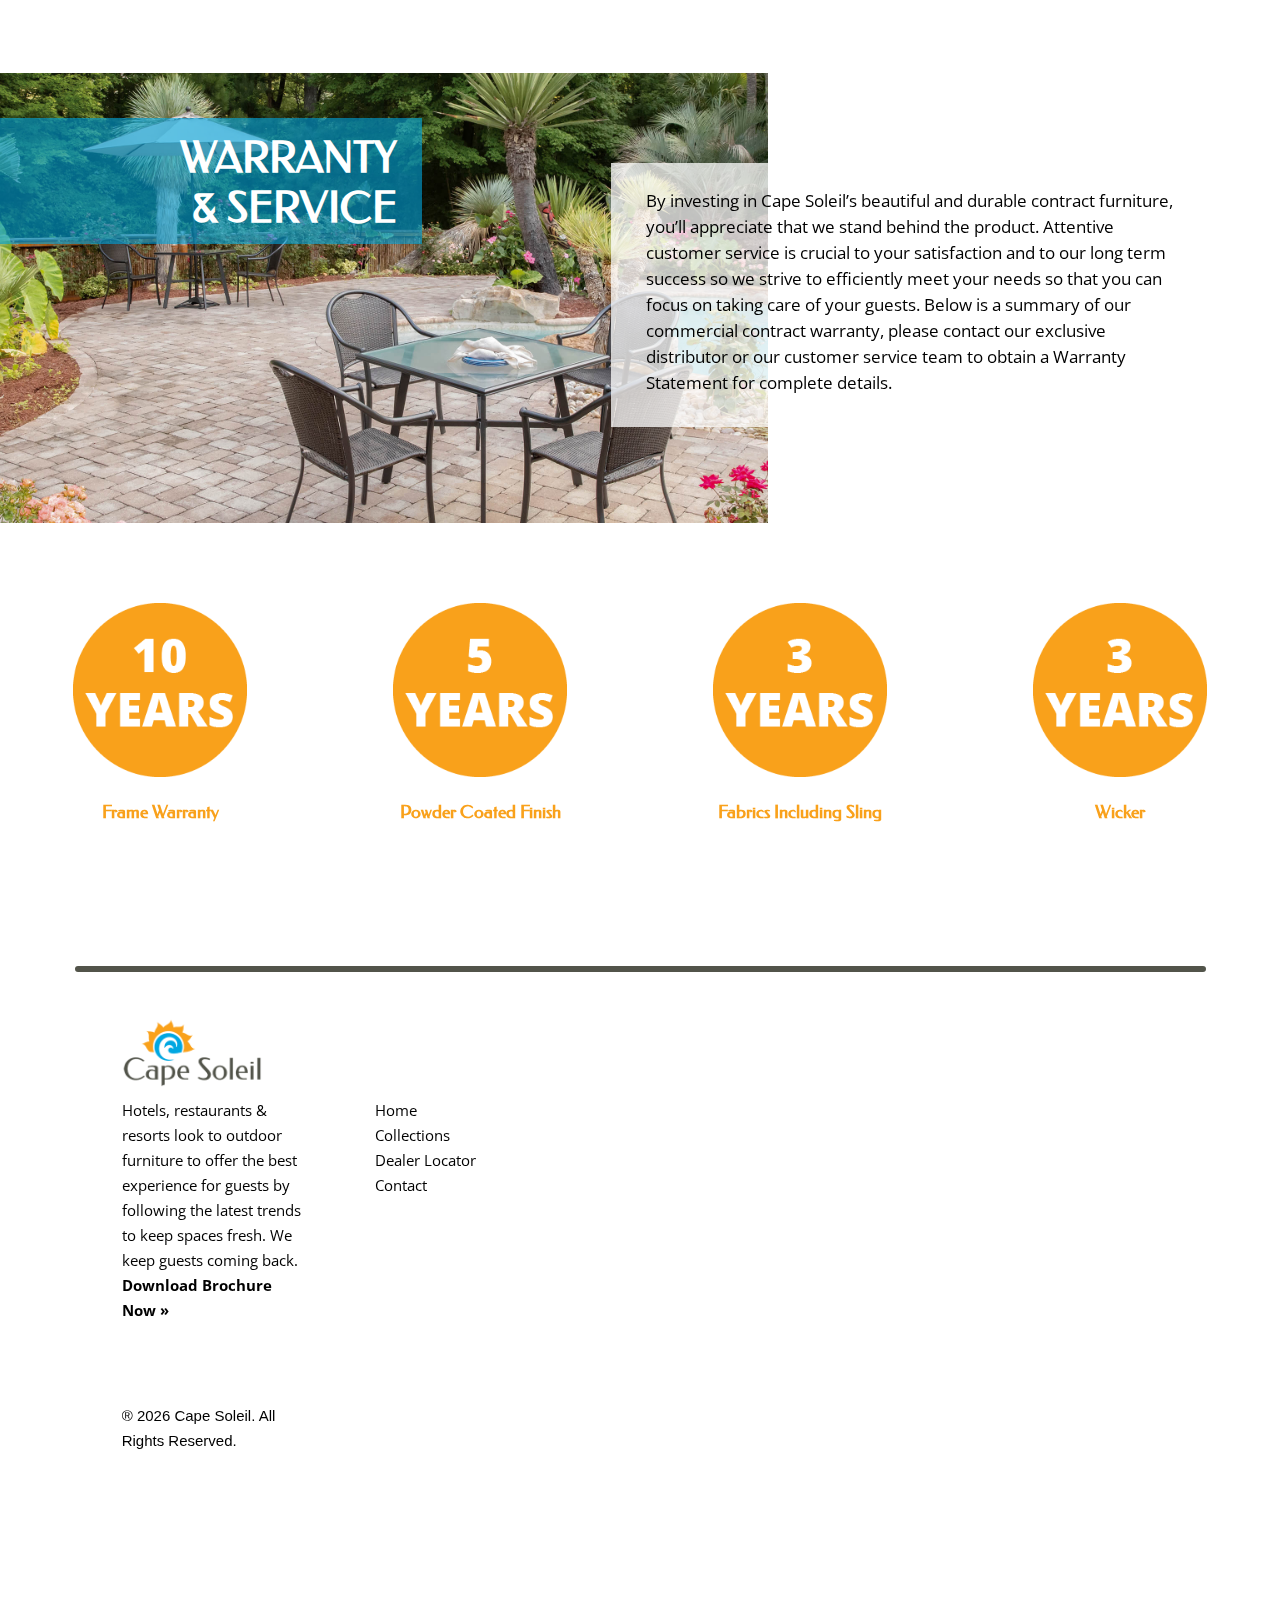
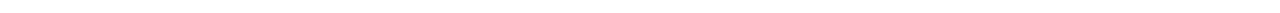
==== commit e797598b: "Completed Collection Product Showcase Page" ====
--- a/index.html
+++ b/index.html
@@ -211,34 +211,34 @@
           </div>
           <div class="col-md-2 d-none d-lg-block footer-column-spacer footer-text-sub">
             <ul>
-              <li><a href="index.html" target="_blank">Home</a></li>
-              <li><a href="sub-pages/collections.html" target="_blank">Collections</a></li>
-              <li><a href="sub-pages/dlocator.html" target="_blank">Dealer Locator</a></li>
-              <li><a href="sub-pages/contacts.html" target="_blank">Contact</a></li>
+              <li><a href="index.html">Home</a></li>
+              <li><a href="sub-pages/collections.html">Collections</a></li>
+              <li><a href="sub-pages/dlocator.html">Dealer Locator</a></li>
+              <li><a href="sub-pages/contacts.html">Contact</a></li>
             </ul>
           </div>
           <div class="col-md-2 d-none d-lg-block footer-text-sub">
-            <ul>
+            <ul class="footer-hidden">
               <li class="collections-footer-header">COLLECTIONS</li>
-              <li><a href="sub-pages/collections-pages/fair-col.html" target="_blank">Fairhill Collection</a></li>
-              <li><a href="sub-pages/collections-pages/fair-lou-col.html" target="_blank">Fairhill Lounge Collection</a></li>
-              <li><a href="sub-pages/collections-pages/wen-lou-col.html" target="_blank">Wendle Lounge</a></li>
-              <li><a href="sub-pages/collections-pages/rich-col.html" target="_blank">Richmond Collection</a></li>
+              <li><a href="sub-pages/collections-pages/fair-col.html">Fairhill Collection</a></li>
+              <li><a href="sub-pages/collections-pages/fair-lou-col.html">Fairhill Lounge Collection</a></li>
+              <li><a href="sub-pages/collections-pages/wen-lou-col.html">Wendle Lounge</a></li>
+              <li><a href="sub-pages/collections-pages/rich-col.html">Richmond Collection</a></li>
             </ul>
           </div>
           <div class="col-md-2 d-none d-lg-block footer-column-spacer footer-text-sub">
-            <ul>
-              <li><a href="sub-pages/collections-pages/rich-lou-col.html" target="_blank">Richmond Lounge Collection</a></li>
-              <li><a href="sub-pages/collections-pages/edgemont-collection.html" target="_blank">Edgemont Collection</a></li>
-              <li><a href="sub-pages/collections-pages/liv-col.html" target="_blank">Livingston Collection</a></li>
-              <li><a href="sub-pages/collections-pages/fire-pits.html" target="_blank">Fire Pits</a></li>
+            <ul class="footer-hidden">
+              <li><a href="sub-pages/collections-pages/rich-lou-col.html">Richmond Lounge Collection</a></li>
+              <li><a href="sub-pages/collections-pages/edgemont-collection.html">Edgemont Collection</a></li>
+              <li><a href="sub-pages/collections-pages/liv-col.html">Livingston Collection</a></li>
+              <li><a href="sub-pages/collections-pages/fire-pits.html">Fire Pits</a></li>
             </ul>
           </div>
           <div class="col-md-2 d-none d-lg-block footer-column-spacer footer-text-sub">
-            <ul>
-              <li><a href="sub-pages/collections-pages/patio-heaters.html" target="_blank">Patio Heaters</a></li>
-              <li><a href="sub-pages/collections-pages/otv-mount.html" target="_blank">Outdoor TV & Mounts</a></li>
-              <li><a href="sub-pages/collections-pages/fabrics.html" target="_blank">Fabrics</a></li>
+            <ul class="footer-hidden">
+              <li><a href="sub-pages/collections-pages/patio-heaters.html">Patio Heaters</a></li>
+              <li><a href="sub-pages/collections-pages/otv-mount.html">Outdoor TV & Mounts</a></li>
+              <li><a href="sub-pages/collections-pages/fabrics.html">Fabrics</a></li>
             </ul>
           </div>
           <div class="col-lg-1 d-lg-none col-md-2 col-sm-2 col-2">
@@ -254,26 +254,26 @@
           </div>
           <div class="d-lg-none col-md-4 col-sm-4 col-4 footer-column-spacer footer-text-sub">
             <ul style="text-align: right; margin-right: 10px;">
-              <li><a href="index.html" target="_blank">Home</a></li>
-              <li><a href="sub-pages/collections.html" target="_blank">Collections</a></li>
-              <li><a href="sub-pages/dlocator.html" target="_blank">Dealer Locator</a></li>
-              <li><a href="sub-pages/contacts.html" target="_blank">Contact</a></li>
+              <li><a href="index.html">Home</a></li>
+              <li><a href="sub-pages/collections.html">Collections</a></li>
+              <li><a href="sub-pages/dlocator.html">Dealer Locator</a></li>
+              <li><a href="sub-pages/contacts.html">Contact</a></li>
             </ul>
           </div>
           <div class="d-lg-none col-md-4 col-sm-4 col-4 footer-text-sub">
-            <ul style="text-align: left; margin-left: -30px;">
+            <ul class="footer-hidden" style="text-align: left; margin-left: -30px;">
               <li class="collections-footer-header">COLLECTIONS</li>
-              <li><a href="sub-pages/collections-pages/fair-col.html" target="_blank">Fairhill Collection</a></li>
-              <li><a href="sub-pages/collections-pages/fair-lou-col.html" target="_blank">Fairhill Lounge Collection</a></li>
-              <li><a href="sub-pages/collections-pages/wen-lou-col.html" target="_blank">Wendle Lounge</a></li>
-              <li><a href="sub-pages/collections-pages/rich-col.html" target="_blank">Richmond Collection</a></li>
-              <li><a href="sub-pages/collections-pages/rich-lou-col.html" target="_blank">Richmond Lounge Collection</a></li>
-              <li><a href="sub-pages/collections-pages/edgemont-collection.html" target="_blank">Edgemont Collection</a></li>
-              <li><a href="sub-pages/collections-pages/liv-col.html" target="_blank">Livingston Collection</a></li>
-              <li><a href="sub-pages/collections-pages/fire-pits.html" target="_blank">Fire Pits</a></li>
-              <li><a href="sub-pages/collections-pages/patio-heaters.html" target="_blank">Patio Heaters</a></li>
-              <li><a href="sub-pages/collections-pages/otv-mount.html" target="_blank">Outdoor TV & Mounts</a></li>
-              <li><a href="sub-pages/collections-pages/fabrics.html" target="_blank">Fabrics</a></li>
+              <li><a href="sub-pages/collections-pages/fair-col.html">Fairhill Collection</a></li>
+              <li><a href="sub-pages/collections-pages/fair-lou-col.html">Fairhill Lounge Collection</a></li>
+              <li><a href="sub-pages/collections-pages/wen-lou-col.html">Wendle Lounge</a></li>
+              <li><a href="sub-pages/collections-pages/rich-col.html">Richmond Collection</a></li>
+              <li><a href="sub-pages/collections-pages/rich-lou-col.html">Richmond Lounge Collection</a></li>
+              <li><a href="sub-pages/collections-pages/edgemont-collection.html">Edgemont Collection</a></li>
+              <li><a href="sub-pages/collections-pages/liv-col.html">Livingston Collection</a></li>
+              <li><a href="sub-pages/collections-pages/fire-pits.html">Fire Pits</a></li>
+              <li><a href="sub-pages/collections-pages/patio-heaters.html">Patio Heaters</a></li>
+              <li><a href="sub-pages/collections-pages/otv-mount.html">Outdoor TV & Mounts</a></li>
+              <li><a href="sub-pages/collections-pages/fabrics.html">Fabrics</a></li>
             </ul>
           </div>
           <div class="col-lg-1 d-lg-none col-md-3 col-sm-3 col-3">
--- a/css/main.css
+++ b/css/main.css
@@ -362,9 +362,6 @@
   height: 50px;
 }
 
-.dealer-locator-search form{
-}
-
 .dealer-locator-search input[type=text] {
   border: 5px solid #F9A11B;
   border-radius: 0;
@@ -590,7 +587,52 @@
 }
 /* Contact End */
 
+/* Collection Product Showcase Template */
+.collection-product-showcase-container{
+  width: 100%;
+  height: auto;
+  margin-top: 50px;
+  margin-left: auto;
+  margin-right: auto;
+  margin-bottom: 30px;
+}
+
+  .collection-product-showcase img{
+    border: 6px solid #52544A;
+    margin: 0 0 10px 0;
+    width: 100%;
+    height: auto;
+    margin-left: auto;
+    margin-right: auto;
+  }
+
+  .collection-product-showcase h2{
+    text-align: center;
+    font-size: 30px;
+    line-height: 30px;
+    font-weight: 600;
+    color: #000000;
+  }
+
+  .collection-product-showcase h3{
+    text-align: center;
+    font-size: 30px;
+    line-height: 30px;
+    font-weight: 300;
+    color: #000000;
+  }
+
+  .collection-product-showcase a:link{
+    text-decoration: none;
+    color: #000000;
+  }
+/* Collection Product Showcase Template End */
+
 /* Footer */
+.footer-hidden { /* Used to hide footer until collections pages become available */
+  display: none;
+}
+
 .footer-main{
   padding: 35px;
 }
@@ -800,7 +842,6 @@
   }
   /* Index Main Content End */
 
-
   /* Collection Main Content */
   .collection-container{
     width: 350px;
@@ -810,14 +851,10 @@
     }
   /* Collection Main Content End */
 
-
   /* Dealer Locator */
   .dealer-locator-search {
     width: 100%;
     height: 50px;
-  }
-
-  .dealer-locator-search form{
   }
 
   .dealer-locator-search input[type=text] {
@@ -846,6 +883,17 @@
     }
   /* Dealer Locator End */
 
+  /* Collection Product Showcase Template */
+    .collection-product-showcase h2{
+      font-size: 26px;
+      line-height: 26px;
+    }
+
+    .collection-product-showcase h3{
+      font-size: 26px;
+      line-height: 26px;
+    }
+  /* Collection Product Showcase Template End */
 }
 
  @media screen and (max-width:1560px){
@@ -933,6 +981,19 @@
        line-height: 25px;
      }
    /* Collection Main Content End */
+
+
+  /* Collection Product Showcase Template */
+  .collection-product-showcase h2{
+    font-size: 25px;
+    line-height: 25px;
+  }
+
+  .collection-product-showcase h3{
+    font-size: 25px;
+    line-height: 25px;
+  }
+  /* Collection Product Showcase Template End */
  }
 
  @media screen and (max-width: 1480px) {
@@ -1101,9 +1162,6 @@
     height: 50px;
   }
 
-  .dealer-locator-search form{
-  }
-
   .dealer-locator-search input[type=text] {
     border: 5px solid #F9A11B;
     border-radius: 0;
@@ -1157,6 +1215,18 @@
     text-decoration: none;
   }
   /* Dealer Locator End */
+
+  /* Collection Product Showcase Template */
+  .collection-product-showcase h2{
+    font-size: 23px;
+    line-height: 23px;
+  }
+
+  .collection-product-showcase h3{
+    font-size: 23px;
+    line-height: 23px;
+  }
+  /* Collection Product Showcase Template End */
   }
 
   @media screen and (max-width:1320px){
@@ -1265,9 +1335,6 @@
     height: 50px;
   }
 
-  .dealer-locator-search form{
-  }
-
   .dealer-locator-search input[type=text] {
     border: 5px solid #F9A11B;
     border-radius: 0;
@@ -1329,6 +1396,18 @@
     text-decoration: none;
   }
   /* Dealer Locator End */
+
+  /* Collection Product Showcase Template */
+  .collection-product-showcase h2{
+    font-size: 22px;
+    line-height: 22px;
+  }
+
+  .collection-product-showcase h3{
+    font-size: 22px;
+    line-height: 22px;
+  }
+  /* Collection Product Showcase Template End */
 }
 
 @media screen and (max-width: 1200px){
@@ -1337,9 +1416,6 @@
   .dealer-locator-search {
     width: 100%;
     height: 50px;
-  }
-
-  .dealer-locator-search form{
   }
 
   .dealer-locator-search input[type=text] {
@@ -1421,6 +1497,17 @@
   }
   /* Dealer Locator End */
 
+  /* Collection Product Showcase Template */
+  .collection-product-showcase h2{
+    font-size: 20px;
+    line-height: 20px;
+  }
+
+  .collection-product-showcase h3{
+    font-size: 20px;
+    line-height: 20px;
+  }
+  /* Collection Product Showcase Template End */
 }
 
 @media screen and (max-width: 1150px){
@@ -1555,9 +1642,6 @@
     height: 50px;
   }
 
-  .dealer-locator-search form{
-  }
-
   .dealer-locator-search input[type=text] {
     border: 5px solid #F9A11B;
     border-radius: 0;
@@ -1638,6 +1722,17 @@
   }
   /* Dealer Locator End */
 
+  /* Collection Product Showcase Template */
+  .collection-product-showcase h2{
+    font-size: 18px;
+    line-height: 18px;
+  }
+
+  .collection-product-showcase h3{
+    font-size: 18px;
+    line-height: 18px;
+  }
+  /* Collection Product Showcase Template End */
 }
 
 @media screen and (max-width: 1000px) {
@@ -1717,9 +1812,6 @@
     height: 50px;
   }
 
-  .dealer-locator-search form{
-  }
-
   .dealer-locator-search input[type=text] {
     border: 5px solid #F9A11B;
     border-radius: 0;
@@ -1799,6 +1891,18 @@
     margin: 0 0 15px 0;
   }
   /* Dealer Locator End */
+
+  /* Collection Product Showcase Template */
+  .collection-product-showcase h2{
+    font-size: 16px;
+    line-height: 16px;
+  }
+
+  .collection-product-showcase h3{
+    font-size: 16px;
+    line-height: 16px;
+  }
+  /* Collection Product Showcase Template End */
 }
 
 @media screen and (max-width: 991px) {
@@ -1929,9 +2033,6 @@
     height: 50px;
   }
 
-  .dealer-locator-search form{
-  }
-
   .dealer-locator-search input[type=text] {
     border: 5px solid #F9A11B;
     border-radius: 0;
@@ -1996,6 +2097,18 @@
     text-decoration: none;
   }
   /* Dealer Locator End */
+
+  /* Collection Product Showcase Template */
+  .collection-product-showcase h2{
+    font-size: 30px;
+    line-height: 30px;
+  }
+
+  .collection-product-showcase h3{
+    font-size: 30px;
+    line-height: 30px;
+  }
+  /* Collection Product Showcase Template End */
 }
 
 @media screen and (max-width: 880px)  {
@@ -2172,6 +2285,18 @@
       line-height: 25px;
     }
   /* Collection Main Content End */
+
+  /* Collection Product Showcase Template */
+  .collection-product-showcase h2{
+    font-size: 25px;
+    line-height: 25px;
+  }
+
+  .collection-product-showcase h3{
+    font-size: 25px;
+    line-height: 25px;
+  }
+  /* Collection Product Showcase Template End */
 }
 
 @media screen and (max-width: 768px) {
@@ -2362,9 +2487,6 @@
     height: 50px;
   }
 
-  .dealer-locator-search form{
-  }
-
   .dealer-locator-search input[type=text] {
     border: 5px solid #F9A11B;
     border-radius: 0;
@@ -2445,9 +2567,6 @@
     height: 50px;
   }
 
-  .dealer-locator-search form{
-  }
-
   .dealer-locator-search input[type=text] {
     border: 5px solid #F9A11B;
     border-radius: 0;
@@ -2792,6 +2911,18 @@
       line-height: 23px;
     }
   /* Collection Main Content End */
+
+  /* Collection Product Showcase Template */
+  .collection-product-showcase h2{
+    font-size: 21px;
+    line-height: 21px;
+  }
+
+  .collection-product-showcase h3{
+    font-size: 21px;
+    line-height: 21px;
+  }
+  /* Collection Product Showcase Template End */
 }
 
 @media screen and (max-width: 600px){
@@ -2894,6 +3025,18 @@
     color: #000000;
   }
   /* Footer End */
+
+  /* Collection Product Showcase Template */
+  .collection-product-showcase h2{
+    font-size: 20px;
+    line-height: 20px;
+  }
+
+  .collection-product-showcase h3{
+    font-size: 20px;
+    line-height: 20px;
+  }
+  /* Collection Product Showcase Template End */
 }
 
 @media screen and (max-width: 575px) {
@@ -2951,6 +3094,17 @@
     }
   /* Collection Main Content End */
 
+  /* Collection Product Showcase Template */
+  .collection-product-showcase h2{
+    font-size: 30px;
+    line-height: 30px;
+  }
+
+  .collection-product-showcase h3{
+    font-size: 30px;
+    line-height: 30px;
+  }
+  /* Collection Product Showcase Template End */
 }
 
 @media screen and (max-width: 555px) {
@@ -3001,9 +3155,6 @@
   .dealer-locator-search {
     width: 100%;
     height: 50px;
-  }
-
-  .dealer-locator-search form{
   }
 
   .dealer-locator-search input[type=text] {
@@ -3050,6 +3201,18 @@
     padding: 25px 23px 15px 23px;
   }
   /* Main Content End */
+
+  /* Collection Product Showcase Template */
+  .collection-product-showcase h2{
+    font-size: 25px;
+    line-height: 25px;
+  }
+
+  .collection-product-showcase h3{
+    font-size: 25px;
+    line-height: 25px;
+  }
+  /* Collection Product Showcase Template End */
 }
 
 @media screen and (max-width: 450px) {
@@ -3282,9 +3445,6 @@
     height: 50px;
   }
 
-  .dealer-locator-search form{
-  }
-
   .dealer-locator-search input[type=text] {
     border: 5px solid #F9A11B;
     border-radius: 0;
@@ -3356,9 +3516,6 @@
       height: 50px;
     }
 
-    .dealer-locator-search form{
-    }
-
     .dealer-locator-search input[type=text] {
       border: 5px solid #F9A11B;
       border-radius: 0;
@@ -3406,6 +3563,18 @@
       line-height: 23px;
     }
     /* Dealer Locator End */
+
+    /* Collection Product Showcase Template */
+    .collection-product-showcase h2{
+      font-size: 23px;
+      line-height: 23px;
+    }
+
+    .collection-product-showcase h3{
+      font-size: 23px;
+      line-height: 23px;
+    }
+    /* Collection Product Showcase Template End */
 }
 
 @media screen and (max-width: 375px) {
@@ -3497,9 +3666,6 @@
     height: 50px;
   }
 
-  .dealer-locator-search form{
-  }
-
   .dealer-locator-search input[type=text] {
     border: 5px solid #F9A11B;
     border-radius: 0;
@@ -3551,6 +3717,18 @@
     top: 0px;
   }
   /* Dealer Locator End */
+
+  /* Collection Product Showcase Template */
+  .collection-product-showcase h2{
+    font-size: 20px;
+    line-height: 20px;
+  }
+
+  .collection-product-showcase h3{
+    font-size: 20px;
+    line-height: 20px;
+  }
+  /* Collection Product Showcase Template End */
 }
 
 @media screen and (max-width: 350px) {
@@ -3644,9 +3822,6 @@
     height: 50px;
   }
 
-  .dealer-locator-search form{
-  }
-
   .dealer-locator-search input[type=text] {
     border: 5px solid #F9A11B;
     border-radius: 0;
@@ -3694,8 +3869,6 @@
     line-height: 22px;
   }
   /* Dealer Locator End */
-
-
 }
 
 @media screen and (max-width: 320px) {
@@ -3789,6 +3962,18 @@
       padding: 12px 0;
     }
   /* Collection Main Content End */
+
+  /* Collection Product Showcase Template */
+  .collection-product-showcase h2{
+    font-size: 18px;
+    line-height: 18px;
+  }
+
+  .collection-product-showcase h3{
+    font-size: 18px;
+    line-height: 18px;
+  }
+  /* Collection Product Showcase Template End */
 }
 
 @media screen and (max-width: 310px) {
@@ -3874,7 +4059,6 @@
 }
 
 @media screen and (max-width: 290px) {
-  /*iPhone 6/7/8*/
   /* Hero */
   .capeso-main-image-box{
     top: 80px;
@@ -3942,9 +4126,6 @@
     height: 50px;
   }
 
-  .dealer-locator-search form{
-  }
-
   .dealer-locator-search input[type=text] {
     border: 5px solid #F9A11B;
     border-radius: 0;
@@ -3992,4 +4173,16 @@
     line-height: 22px;
   }
   /* Dealer Locator End */
-}
+
+  /* Collection Product Showcase Template */
+  .collection-product-showcase h2{
+    font-size: 16px;
+    line-height: 16px;
+  }
+
+  .collection-product-showcase h3{
+    font-size: 16px;
+    line-height: 16px;
+  }
+  /* Collection Product Showcase Template End */
+}
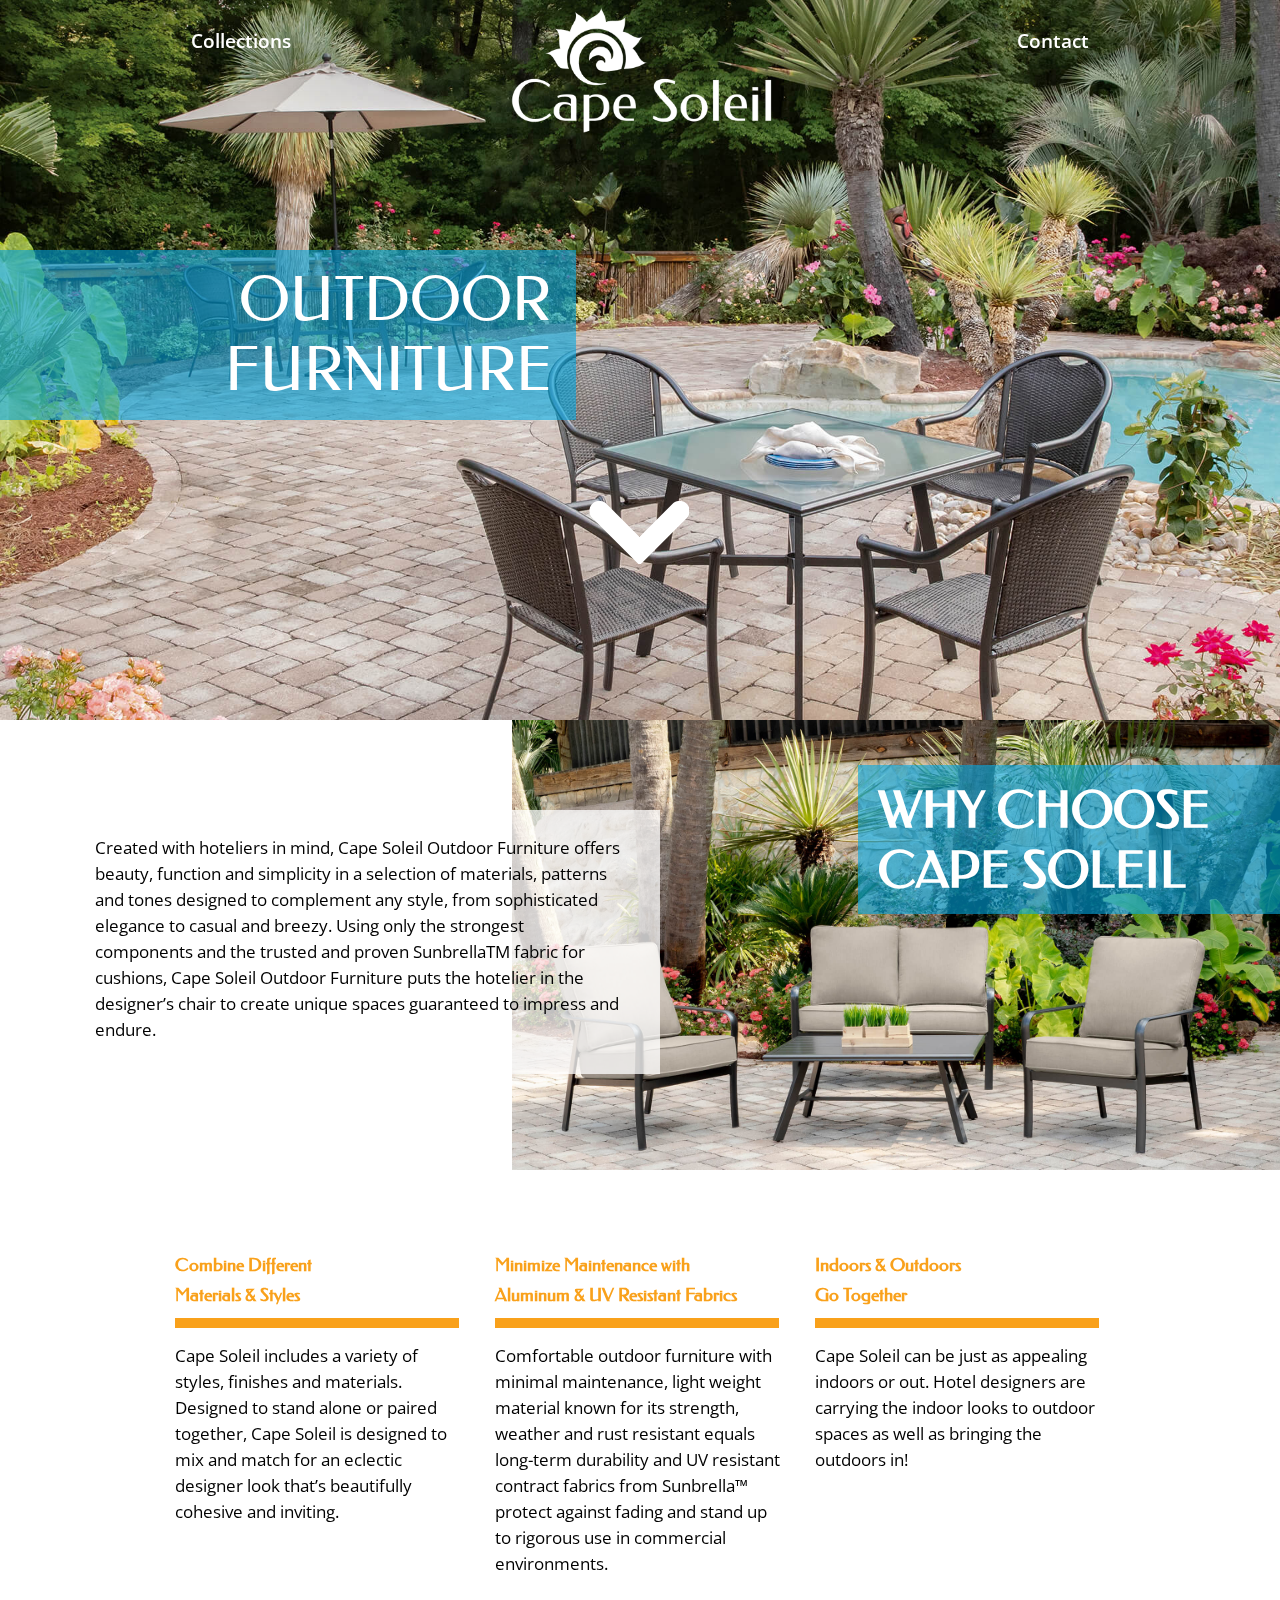
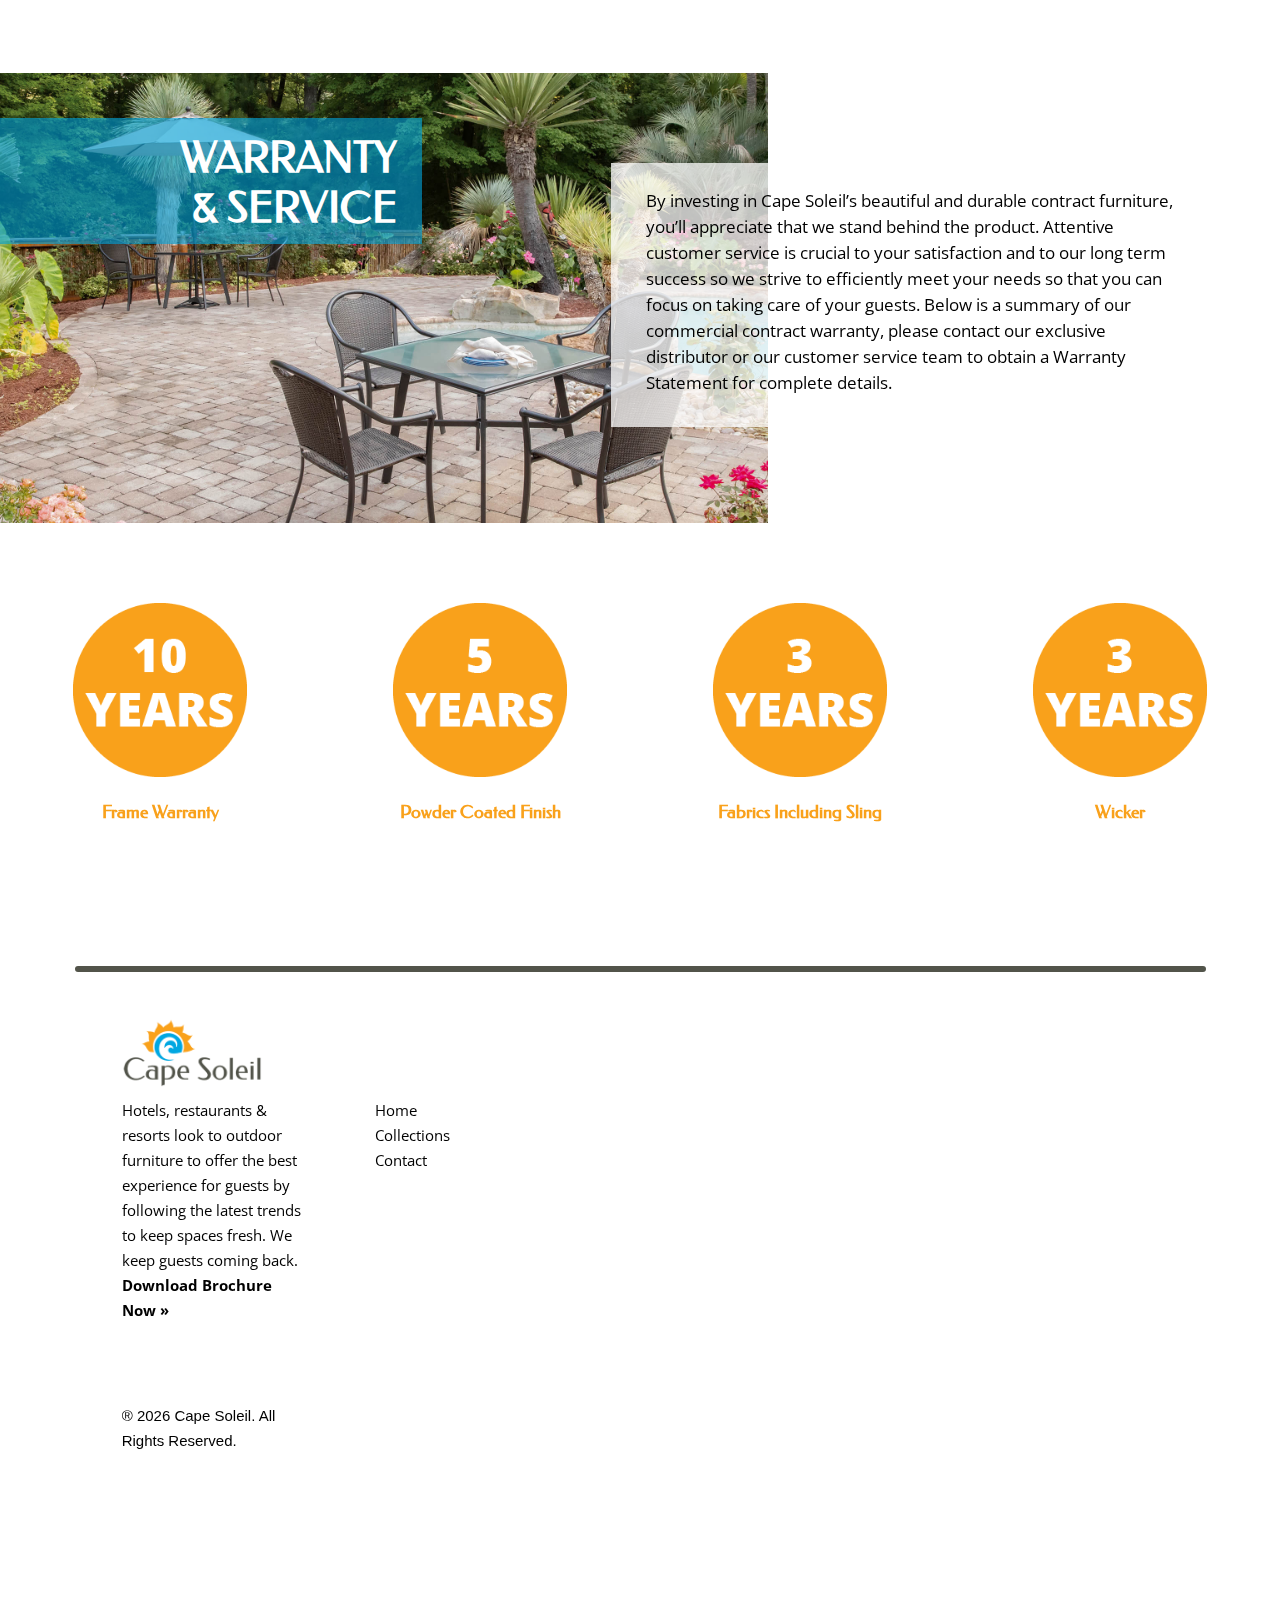
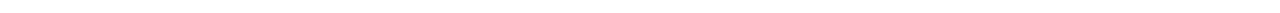
==== commit b9204a22: "Contact Updates" ====
--- a/index.html
+++ b/index.html
@@ -11,6 +11,7 @@
     <link rel="stylesheet" href="https://cdnjs.cloudflare.com/ajax/libs/font-awesome/4.7.0/css/font-awesome.min.css">
     <link rel="stylesheet" href="css/main.css">
     <link rel="stylesheet" href="https://stackpath.bootstrapcdn.com/bootstrap/4.3.1/css/bootstrap.min.css" integrity="sha384-ggOyR0iXCbMQv3Xipma34MD+dH/1fQ784/j6cY/iJTQUOhcWr7x9JvoRxT2MZw1T" crossorigin="anonymous">
+    <link href="https://stackpath.bootstrapcdn.com/font-awesome/4.7.0/css/font-awesome.min.css" rel="stylesheet" integrity="sha384-wvfXpqpZZVQGK6TAh5PVlGOfQNHSoD2xbE+QkPxCAFlNEevoEH3Sl0sibVcOQVnN" crossorigin="anonymous">
     <script src="https://code.jquery.com/jquery-3.4.1.min.js" integrity="sha256-CSXorXvZcTkaix6Yvo6HppcZGetbYMGWSFlBw8HfCJo=" crossorigin="anonymous"></script>
   </head>
   <body>
@@ -18,10 +19,8 @@
       <div class="main-nav-front">
         <div class="main_nav_text">
           <ul>
-            <li style="float:left"><a href="index.html" title="Home Page"><u>Home</u></a></li>
             <li style="float:left"><a href="sub-pages/collections.html" title="Collections Page">Collections</a></li>
             <li style="float:right"><a href="sub-pages/contact.html" title="Contact Page">Contact</a></li>
-            <li style="float:right"><a href="sub-pages/dlocator.html" title="Dealer Locator Page">Dealer Locator</a></li>
           </ul>
         </div>
         <div class="main_nav_logo_section">
@@ -45,11 +44,7 @@
 
         <div class="mobile_nav_text">
           <ul>
-            <li id="home_padding"><a href="index.html" title="Home Page">Home</a></li>
-            <li><div class="nav_bar"></div></li>
             <li><a href="sub-pages/collections.html" title="Collections Page">Collections</a></li>
-            <li><div class="nav_bar"></div></li>
-            <li><a href="sub-pages/dlocator.html" title="Dealer Locator Page">Dealer Locator</a></li>
             <li><div class="nav_bar"></div></li>
             <li><a href="sub-pages/contact.html" title="Contact Page">Contact</a></li>
             <li><div class="nav_bar"></div></li>
@@ -67,16 +62,19 @@
             <img src="images/REESE4PCL-ASH_LIF.jpg" class="d-block w-100" alt="Hero Image">
           </div>
           <div class="carousel-item">
-            <img src="images/Bambray_AM0I4133RV.jpg" class="d-block w-100" alt="Hero Image">
-          </div>
-          <div class="carousel-item">
-            <img src="images//REESE4PCL-ASH_LIF.jpg" class="d-block w-100" alt="Hero Image">
-          </div>
-          <div class="carousel-item">
-            <img src="images/Bambray_AM0I4133RV.jpg" class="d-block w-100" alt="Hero Image">
-          </div>
-          <div class="carousel-item">
-            <img src="images//REESE4PCL-ASH_LIF.jpg" class="d-block w-100" alt="Hero Image">
+            <img src="images/Oakmont_OAKMONT5PCCT-ASH_LIF.jpg" class="d-block w-100" alt="Hero Image">
+          </div>
+          <div class="carousel-item">
+            <img src="images/FoxHill_FOXDN5PCG-GRY_LIF.jpg" class="d-block w-100" alt="Hero Image">
+          </div>
+          <div class="carousel-item">
+            <img src="images/Reese_REESE5PCCT-ASH_LIF.jpg" class="d-block w-100" alt="Hero Image">
+          </div>
+          <div class="carousel-item">
+            <img src="images/PEMDN3PCG-ASH_LIF.jpg" class="d-block w-100" alt="Hero Image">
+          </div>
+          <div class="carousel-item">
+            <img src="images/ADIDN5PCG_LIF.jpg" class="d-block w-100" alt="Hero Image">
           </div>
         </div>
       </div>
@@ -213,33 +211,32 @@
             <ul>
               <li><a href="index.html">Home</a></li>
               <li><a href="sub-pages/collections.html">Collections</a></li>
-              <li><a href="sub-pages/dlocator.html">Dealer Locator</a></li>
               <li><a href="sub-pages/contacts.html">Contact</a></li>
             </ul>
           </div>
           <div class="col-md-2 d-none d-lg-block footer-text-sub">
-            <ul class="footer-hidden">
+        <!--<ul>
               <li class="collections-footer-header">COLLECTIONS</li>
-              <li><a href="sub-pages/collections-pages/fair-col.html">Fairhill Collection</a></li>
-              <li><a href="sub-pages/collections-pages/fair-lou-col.html">Fairhill Lounge Collection</a></li>
-              <li><a href="sub-pages/collections-pages/wen-lou-col.html">Wendle Lounge</a></li>
-              <li><a href="sub-pages/collections-pages/rich-col.html">Richmond Collection</a></li>
-            </ul>
+              <li><a href="sub-pages/collections-pages/fairhill_collection.html">Fairhill Collection</a></li>
+              <li><a href="sub-pages/collections-pages/fairhill_lounge_collection.html">Fairhill Lounge Collection</a></li>
+              <li><a href="sub-pages/collections-pages/wendle_lounge_collection.html">Wendle Lounge</a></li>
+              <li><a href="sub-pages/collections-pages/richmond_collection.html">Richmond Collection</a></li>
+            </ul> -->
           </div>
           <div class="col-md-2 d-none d-lg-block footer-column-spacer footer-text-sub">
-            <ul class="footer-hidden">
-              <li><a href="sub-pages/collections-pages/rich-lou-col.html">Richmond Lounge Collection</a></li>
-              <li><a href="sub-pages/collections-pages/edgemont-collection.html">Edgemont Collection</a></li>
-              <li><a href="sub-pages/collections-pages/liv-col.html">Livingston Collection</a></li>
-              <li><a href="sub-pages/collections-pages/fire-pits.html">Fire Pits</a></li>
-            </ul>
+        <!--<ul>
+              <li><a href="sub-pages/collections-pages/richmond_lounge_collection.html">Richmond Lounge Collection</a></li>
+              <li><a href="sub-pages/collections-pages/edgemont_collection.html">Edgemont Collection</a></li>
+              <li><a href="sub-pages/collections-pages/livingston_collection.html">Livingston Collection</a></li>
+              <li><a href="sub-pages/collections-pages/fire_pits.html">Fire Pits</a></li>
+            </ul>-->
           </div>
           <div class="col-md-2 d-none d-lg-block footer-column-spacer footer-text-sub">
-            <ul class="footer-hidden">
-              <li><a href="sub-pages/collections-pages/patio-heaters.html">Patio Heaters</a></li>
-              <li><a href="sub-pages/collections-pages/otv-mount.html">Outdoor TV & Mounts</a></li>
-              <li><a href="sub-pages/collections-pages/fabrics.html">Fabrics</a></li>
-            </ul>
+        <!--<ul>
+              <li><a href="sub-pages/collections-pages/patio_heaters.html">Patio Heaters</a></li>
+              <li><a href="sub-pages/collections-pages/otv_mounts.html">Outdoor TV & Mounts</a></li>
+              <li><a href="sub-pages/collections.html#fabrics_section">Fabrics</a></li>
+            </ul>-->
           </div>
           <div class="col-lg-1 d-lg-none col-md-2 col-sm-2 col-2">
           </div>
@@ -256,25 +253,24 @@
             <ul style="text-align: right; margin-right: 10px;">
               <li><a href="index.html">Home</a></li>
               <li><a href="sub-pages/collections.html">Collections</a></li>
-              <li><a href="sub-pages/dlocator.html">Dealer Locator</a></li>
               <li><a href="sub-pages/contacts.html">Contact</a></li>
             </ul>
           </div>
           <div class="d-lg-none col-md-4 col-sm-4 col-4 footer-text-sub">
-            <ul class="footer-hidden" style="text-align: left; margin-left: -30px;">
+        <!--<ul style="text-align: left; margin-left: -30px;">
               <li class="collections-footer-header">COLLECTIONS</li>
-              <li><a href="sub-pages/collections-pages/fair-col.html">Fairhill Collection</a></li>
-              <li><a href="sub-pages/collections-pages/fair-lou-col.html">Fairhill Lounge Collection</a></li>
-              <li><a href="sub-pages/collections-pages/wen-lou-col.html">Wendle Lounge</a></li>
-              <li><a href="sub-pages/collections-pages/rich-col.html">Richmond Collection</a></li>
-              <li><a href="sub-pages/collections-pages/rich-lou-col.html">Richmond Lounge Collection</a></li>
-              <li><a href="sub-pages/collections-pages/edgemont-collection.html">Edgemont Collection</a></li>
-              <li><a href="sub-pages/collections-pages/liv-col.html">Livingston Collection</a></li>
-              <li><a href="sub-pages/collections-pages/fire-pits.html">Fire Pits</a></li>
-              <li><a href="sub-pages/collections-pages/patio-heaters.html">Patio Heaters</a></li>
-              <li><a href="sub-pages/collections-pages/otv-mount.html">Outdoor TV & Mounts</a></li>
-              <li><a href="sub-pages/collections-pages/fabrics.html">Fabrics</a></li>
-            </ul>
+              <li><a href="sub-pages/collections-pages/fairhill_collection.html">Fairhill Collection</a></li>
+              <li><a href="sub-pages/collections-pages/fairhill_lounge_collection.html">Fairhill Lounge Collection</a></li>
+              <li><a href="sub-pages/collections-pages/wendle_lounge_collection.html">Wendle Lounge</a></li>
+              <li><a href="sub-pages/collections-pages/richmond_collection.html">Richmond Collection</a></li>
+              <li><a href="sub-pages/collections-pages/richmond_lounge_collection.html">Richmond Lounge Collection</a></li>
+              <li><a href="sub-pages/collections-pages/edgemont_collection.html">Edgemont Collection</a></li>
+              <li><a href="sub-pages/collections-pages/livingston_collection.html">Livingston Collection</a></li>
+              <li><a href="sub-pages/collections-pages/fire_pits.html">Fire Pits</a></li>
+              <li><a href="sub-pages/collections-pages/patio_heaters.html">Patio Heaters</a></li>
+              <li><a href="sub-pages/collections-pages/otv_mounts.html">Outdoor TV & Mounts</a></li>
+              <li><a href="sub-pages/collections.html#fabrics_section">Fabrics</a></li>
+            </ul>-->
           </div>
           <div class="col-lg-1 d-lg-none col-md-3 col-sm-3 col-3">
           </div>
--- a/css/main.css
+++ b/css/main.css
@@ -13,6 +13,7 @@
   z-index: 2;
   width: 100%;
   height: auto;
+  background-image: linear-gradient(to top, rgba(0,0,0,0), rgba(0,0,0,.2));
 }
 
 .main-nav-back{
@@ -29,9 +30,9 @@
       width: 100%;
       height: 89px;
       font-family: 'Open Sans', sans-serif;
-      font-weight:600;
+      font-weight: 600;
       font-size: 19px;
-      line-height:25px;
+      line-height: 25px;
       color: white !important;
       margin: 10px 0;
     }
@@ -40,8 +41,8 @@
       .main_nav_text ul {
         list-style-type: none;
         margin-top: 0;
-        margin-left: 75px;
-        margin-right: 75px;
+        margin-left: 200px;
+        margin-right: 200px;
         margin-bottom: auto;
         padding: 0;
       }
@@ -294,11 +295,17 @@
   margin: 50px 0 0 0;
 }
 
-.body_header h2{
-  font-size: 60px;
-  color: #F9A11B;
-  font-family: 'Federo', sans-serif;
-}
+  .body_header h2{
+    font-size: 60px;
+    color: #F9A11B;
+    font-family: 'Federo', sans-serif;
+  }
+
+  .body_header h3{
+    font-size: 40px;
+    color: #F9A11B;
+    font-family: 'Federo', sans-serif;
+  }
 
 .collection-container{
   width: 391px;
@@ -354,6 +361,25 @@
     margin-right: auto;
     width: 90%;
   }
+
+  .fabrics-header{
+    width: 100%;
+    margin: 10px 0 20px 0;
+  }
+
+  .fabrics-header p{
+    font-size:17px;
+    line-height:26px;
+    font-family: 'Open Sans', sans-serif;
+    font-weight:400;
+    color: #000000;
+    text-align: center;
+  }
+
+  .fabrics-logos{
+    width: 30%;
+    height:auto;
+  }
 /* Collection Main Content End */
 
 /* Dealer Locator */
@@ -447,59 +473,34 @@
 /* Dealer Locator End */
 
 /* Contact */
+.secondary_header h2{
+  font-size: 35px;
+  font-weight: 600;
+  color: #F9A11B;
+  font-family: 'Open Sans', sans-serif;
+}
+
+  .secondary_hor-rule{
+    width: 85%;
+    height: 10px;
+    background-color: #F9A11B;
+    margin: 0 0 15px 0;
+  }
+
+  .submit-hidden-desktop {
+    display: block;
+  }
+
+  .submit-hidden-mobile {
+    display: none;
+  }
+
+
 .contact-forum-container form{
   width: 100%;
   height: auto;
 }
-
-.first-last-container{
-      display: flex;
-      width: 100%;
-}
-
-  .first-name-form {
-    width: 100%;
-    height: auto;
-  }
-    .first-name-form input[type=text] {
-      border: 5px solid #F9A11B;
-      border-radius: 0;
-      -webkit-appearance: none;
-      font-size: 17px;
-      width: 98%;
-      height: 60px;
-      display: block;
-      margin-right:auto;
-      padding: 10px;
-    }
-
-  .last-name-form{
-    width: 100%;
-    height: auto;
-  }
-    .last-name-form input[type=text] {
-      border: 5px solid #F9A11B;
-      border-radius: 0;
-      -webkit-appearance: none;
-      font-size: 17px;
-      width: 98%;
-      height: 60px;
-      display: block;
-      margin-left:auto;
-      padding: 10px;
-    }
-
-  .email-form input[type=text] {
-    border: 5px solid #F9A11B;
-    border-radius: 0;
-    -webkit-appearance: none;
-    font-size: 17px;
-    height: 60px;
-    width: 100%;
-    padding: 10px;
-  }
-
-  .subject-form input[type=text] {
+  .main-form input[type=text] {
     border: 5px solid #F9A11B;
     border-radius: 0;
     -webkit-appearance: none;
@@ -588,6 +589,14 @@
 /* Contact End */
 
 /* Collection Product Showcase Template */
+.breadcrumbs p{
+  font-family: 'Open Sans', sans-serif;
+  font-size: 22px;
+  font-weight: 400;
+  line-height: 28px;
+  color: #888888;
+}
+
 .collection-product-showcase-container{
   width: 100%;
   height: auto;
@@ -628,8 +637,65 @@
   }
 /* Collection Product Showcase Template End */
 
+/* Collection Product Detail */
+.carousel-indicators-images {
+  position: relative;
+  right: 0;
+  bottom: 0;
+  left: 0;
+  top: 0px;
+  z-index: 0 !important;
+  display: -ms-flexbox;
+  display: flex;
+  -ms-flex-pack: center;
+  justify-content: center;
+  padding-left: 0;
+  margin-right: 15%;
+  margin-left: 15%;
+  list-style: none;
+}
+
+.carousel-indicators-images li {
+  box-sizing: content-box;
+  -ms-flex: 0 1 auto;
+  flex: 0 1 auto;
+  width: 300px !important;
+  height: auto;
+  margin-right: 3px;
+  margin-left: 3px;
+  text-indent: -999px;
+  cursor: pointer;
+  background-color: #fff;
+  background-clip: padding-box;
+  border-top: 10px solid transparent;
+  border-bottom: 10px solid transparent;
+  opacity: .5;
+  transition: opacity 0.6s ease;
+}
+
+@media (prefers-reduced-motion: reduce) {
+  .carousel-indicators-images li {
+    transition: none;
+  }
+}
+
+.carousel-indicators-images .active {
+  opacity: 1;
+}
+
+.product-details-list-main li{
+  margin-left: -34px;
+  padding-left: -50px;
+ }
+  .product-details-list-secondary ul li{
+    list-style: none;
+    margin-left: -40px;
+  }​
+
+/* Collection Product Detail End */
+
 /* Footer */
-.footer-hidden { /* Used to hide footer until collections pages become available */
+.footer-hidden {
   display: none;
 }
 
@@ -725,6 +791,18 @@
 /* End Footer */
 
 @media screen and (max-width: 1770px){
+  /* Nav */
+    /* Positions nav text in from sides, removes padding, removes list bullets. */
+    .main_nav_text ul {
+      list-style-type: none;
+      margin-top: 0;
+      margin-left: 175px;
+      margin-right: 175px;
+      margin-bottom: auto;
+      padding: 0;
+    }
+  /* Nav End */
+
   /* Hero */
   .capeso-main-image-box{
     top: 500px;
@@ -1104,6 +1182,12 @@
   .body_header h2{
     font-size: 50px;
     color: #F9A11B;
+  }
+
+  .body_header h3{
+    font-size: 40px;
+    color: #F9A11B;
+    font-family: 'Federo', sans-serif;
   }
 
   .collection-container{
@@ -1518,8 +1602,8 @@
 
   /* Positions nav text in from sides, removes padding, removes list bullets. */
   .main_nav_text ul {
-   margin-left: 40px;
-   margin-right: 40px;
+   margin-left: 125px;
+   margin-right: 125px;
   }
 
   .main-logo{
@@ -1622,6 +1706,12 @@
     color: #F9A11B;
   }
 
+  .body_header h3{
+    font-size: 35px;
+    color: #F9A11B;
+    font-family: 'Federo', sans-serif;
+  }
+
   .collection-container{
     width: 225px;
   }
@@ -1771,8 +1861,14 @@
   }
 
   .body_header h2{
-    font-size: 45px;
-    color: #F9A11B;
+    font-size: 43px;
+    color: #F9A11B;
+  }
+
+  .body_header h3{
+    font-size: 35px;
+    color: #F9A11B;
+    font-family: 'Federo', sans-serif;
   }
 
   .collection-container{
@@ -1999,8 +2095,14 @@
 
   /* Collection Main Content */
   .body_header h2{
-    font-size: 45px;
-    color: #F9A11B;
+    font-size: 40px;
+    color: #F9A11B;
+  }
+
+  .body_header h3{
+    font-size: 32px;
+    color: #F9A11B;
+    font-family: 'Federo', sans-serif;
   }
 
   .collection-container{
@@ -2112,6 +2214,14 @@
 }
 
 @media screen and (max-width: 880px)  {
+  /* nav */
+  /* Positions nav text in from sides, removes padding, removes list bullets. */
+  .main_nav_text ul {
+   margin-left: 75px;
+   margin-right: 75px;
+  }
+  /* Nav End */
+
   /* Hero */
   .capeso-main-image-box{
     top: 200px;
@@ -2145,18 +2255,42 @@
     color: #F9A11B;
   }
 
+  .body_header h3{
+    font-size: 32px;
+    color: #F9A11B;
+    font-family: 'Federo', sans-serif;
+  }
+
+  .collection-container{
+    width: 300px;
+  }
+
+  .collection-images{
+    width: 300px;
+  }
+
   .collection-text-box-double p{
     padding: 15px 0;
   }
   /* Collection Main Content End */
+
+  /* Collection Product Showcase Template */
+  .breadcrumbs p{
+    font-family: 'Open Sans', sans-serif;
+    font-size: 17px;
+    font-weight: 400;
+    line-height: 24px;
+    color: #888888;
+  }
+  /* Collection Product Showcase Template End*/
 }
 
 @media screen and (max-width: 800px) {
   /* nav */
   /* Positions nav text in from sides, removes padding, removes list bullets. */
   .main_nav_text ul {
-   margin-left: 20px;
-   margin-right: 20px;
+   margin-left: 75px;
+   margin-right: 75px;
   }
   /* Nav End */
 
@@ -2272,6 +2406,26 @@
     color: #F9A11B;
   }
 
+  .body_header h3{
+    font-size: 25px;
+    color: #F9A11B;
+    font-family: 'Federo', sans-serif;
+  }
+
+  .secondary_header h2{
+    font-size: 23px;
+    font-weight: 600;
+    color: #F9A11B;
+    font-family: 'Open Sans', sans-serif;
+  }
+
+    .secondary_hor-rule{
+      width: 85%;
+      height: 8px;
+      background-color: #F9A11B;
+      margin: 0 0 15px 0;
+    }
+
   .collection-container{
     width: 300px;
   }
@@ -2318,10 +2472,13 @@
     width: 100%;
     height:auto;
     background-color: transparent;
+    background-image: linear-gradient(to top, rgba(0,0,0,0), rgba(0,0,0,.2));
+
   }
 
   .main_nav_phone_toggle{
     background-color: #00A7E1;
+    background-image: linear-gradient(to top, rgba(0,0,0,0), rgba(0,0,0,0));
   }
 
   .logo_menu{
@@ -2556,10 +2713,24 @@
     margin-bottom: 40px;
   }
   /* Dealer Locator End */
+
+  /* Collection Product Showcase Template */
+  .collection-product-showcase img{
+    border: none;
+  }
+  /* Collection Product Showcase Template End*/
 }
 
 
 @media screen and (max-width: 767px) {
+  /* Collection Main Content */
+  .collection-container{
+    width: 275px;
+  }
+  .collection-images{
+    width: 275px;
+  }
+  /* Collection Main Content End */
 
   /* Dealer Locator */
   .dealer-locator-search {
@@ -2794,17 +2965,23 @@
     font-size: 25px;
   }
 
+  .body_header h3{
+    font-size: 20px;
+    color: #F9A11B;
+    font-family: 'Federo', sans-serif;
+  }
+
   .collection-container{
-    width: 275px;
+    width: 250px;
   }
 
     .collection-images{
-      width:275px;
+      width:250px;
     }
 
     .collection-text-box p{
-      font-size: 21px;
-      line-height: 25px;
+      font-size: 18px;
+      line-height: 23px;
     }
   /* Collection Main Content End */
 }
@@ -2898,12 +3075,18 @@
     color: #F9A11B;
   }
 
+  .body_header h3{
+    font-size: 18px;
+    color: #F9A11B;
+    font-family: 'Federo', sans-serif;
+  }
+
   .collection-container{
-    width: 250px;
+    width: 225px;
   }
 
     .collection-images{
-      width: 250px;
+      width: 225px;
     }
 
     .collection-text-box p{
@@ -2913,6 +3096,14 @@
   /* Collection Main Content End */
 
   /* Collection Product Showcase Template */
+  .breadcrumbs p{
+    font-family: 'Open Sans', sans-serif;
+    font-size: 15px;
+    font-weight: 400;
+    line-height: 22px;
+    color: #888888;
+  }
+
   .collection-product-showcase h2{
     font-size: 21px;
     line-height: 21px;
@@ -2978,6 +3169,22 @@
   }
   /* Main Content End */
 
+  /* Contact */
+  .secondary_header h2{
+    font-size: 20px;
+    font-weight: 600;
+    color: #F9A11B;
+    font-family: 'Open Sans', sans-serif;
+  }
+
+    .secondary_hor-rule{
+      width: 98%;
+      height: 7px;
+      background-color: #F9A11B;
+      margin: 0 0 15px 0;
+    }
+  /* Contact End */
+
   /* Footer */
   .footer-text-main{
     font-size: 13px;
@@ -3044,6 +3251,12 @@
   .body_header h2{
     font-size: 20px;
     color: #F9A11B;
+  }
+
+  .body_header h3{
+    font-size: 18px;
+    color: #F9A11B;
+    font-family: 'Federo', sans-serif;
   }
 
   .collection-container{
@@ -3092,9 +3305,22 @@
     .collection-text-box-double p{
       padding: 15px 0;
     }
+
+    .fabrics-logos {
+      width: 60%;
+      height:auto;
+    }
   /* Collection Main Content End */
 
   /* Collection Product Showcase Template */
+  .breadcrumbs p{
+    font-family: 'Open Sans', sans-serif;
+    font-size: 13px;
+    font-weight: 400;
+    line-height: 22px;
+    color: #888888;
+  }
+
   .collection-product-showcase h2{
     font-size: 30px;
     line-height: 30px;
@@ -3105,6 +3331,16 @@
     line-height: 30px;
   }
   /* Collection Product Showcase Template End */
+
+  /* Contact */
+  .submit-hidden-desktop {
+    display: none;
+  }
+
+  .submit-hidden-mobile {
+    display: block;
+  }
+  /* Contact End */
 }
 
 @media screen and (max-width: 555px) {
@@ -3134,6 +3370,12 @@
   .body_header h2{
     font-size: 20px;
     color: #F9A11B;
+  }
+
+  .body_header h3{
+    font-size: 18px;
+    color: #F9A11B;
+    font-family: 'Federo', sans-serif;
   }
 
   .collection-container{
@@ -3185,6 +3427,12 @@
 }
 
 @media screen and (max-width: 480px) {
+  /* Hero */
+    .capeso-main-image-box{
+      top: 130px;
+    }
+  /* Hero End */
+
   /* Main Content */
   .capeso-main-body{
     height: 425px;
@@ -3244,6 +3492,12 @@
     .body_header h2{
       font-size: 20px;
       color: #F9A11B;
+    }
+
+    .body_header h3{
+      font-size: 18px;
+      color: #F9A11B;
+      font-family: 'Federo', sans-serif;
     }
 
     .collection-container{
@@ -3419,6 +3673,12 @@
     color: #F9A11B;
   }
 
+  .body_header h3{
+    font-size: 18px;
+    color: #F9A11B;
+    font-family: 'Federo', sans-serif;
+  }
+
   .collection-container{
     width: 300px;
     height: auto;
@@ -3470,6 +3730,15 @@
       height:auto;
     }
   /* Dealer Locator End*/
+
+  /* Contact */
+  .secondary_header h2{
+    font-size: 18px;
+    font-weight: 400;
+    color: #F9A11B;
+    font-family: 'Open Sans', sans-serif;
+  }
+  /* Contact End */
 }
 
 @media screen and (max-width: 400px){
@@ -3494,6 +3763,12 @@
     .body_header h2{
       font-size: 18px;
       color: #F9A11B;
+    }
+
+    .body_header h3{
+      font-size: 15px;
+      color: #F9A11B;
+      font-family: 'Federo', sans-serif;
     }
 
     .collection-container{
@@ -3611,6 +3886,11 @@
     color: #F9A11B;
   }
 
+  .body_header h3{
+    font-size: 15px;
+    color: #F9A11B;
+    font-family: 'Federo', sans-serif;
+  }
   .collection-container{
     width: 250px;
     height: auto;
@@ -3649,8 +3929,8 @@
 
     .collection-text-box p{
       text-align: center;
-      font-size: 23px;
-      line-height: 28px;
+      font-size: 18px;
+      line-height: 23px;
       color: #ffffff;
       padding: 25px 0;
     }
@@ -3719,6 +3999,14 @@
   /* Dealer Locator End */
 
   /* Collection Product Showcase Template */
+  .breadcrumbs p{
+    font-family: 'Open Sans', sans-serif;
+    font-size: 11px;
+    font-weight: 400;
+    line-height: 15px;
+    color: #888888;
+  }
+
   .collection-product-showcase h2{
     font-size: 20px;
     line-height: 20px;
@@ -3769,6 +4057,12 @@
   .body_header h2{
     font-size: 15px;
     color: #F9A11B;
+  }
+
+  .body_header h3{
+    font-size: 13px;
+    color: #F9A11B;
+    font-family: 'Federo', sans-serif;
   }
 
   .collection-container{
@@ -3814,6 +4108,10 @@
       color: #ffffff;
       padding: 20px 0;
     }
+
+    .collection-text-box-double p{
+      padding: 13px 0;
+    }
   /* Collection Main Content End */
 
   /* Dealer Locator */
@@ -3869,6 +4167,15 @@
     line-height: 22px;
   }
   /* Dealer Locator End */
+
+  /* Contact */
+  .secondary_header h2{
+    font-size: 16px;
+    font-weight: 400;
+    color: #F9A11B;
+    font-family: 'Open Sans', sans-serif;
+  }
+  /* Contact End */
 }
 
 @media screen and (max-width: 320px) {
@@ -3913,6 +4220,12 @@
   .body_header h2{
     font-size: 15px;
     color: #F9A11B;
+  }
+
+  .body_header h3{
+    font-size: 13px;
+    color: #F9A11B;
+    font-family: 'Federo', sans-serif;
   }
 
   .collection-container{
@@ -4009,6 +4322,12 @@
     color: #F9A11B;
   }
 
+  .body_header h3{
+    font-size: 13px;
+    color: #F9A11B;
+    font-family: 'Federo', sans-serif;
+  }
+
   .collection-container{
     width: 175px;
     height: auto;
@@ -4056,6 +4375,17 @@
       padding: 12px 0;
     }
   /* Collection Main Content End */
+
+  /* Dealer Locator */
+  .dealer-locator-search input[type=text] {
+    border: 5px solid #F9A11B;
+    border-radius: 0;
+    -webkit-appearance: none;
+    font-size: 17px;
+    height: 50px;
+    width: 60%;
+  }
+  /* Dealer Locator End */
 }
 
 @media screen and (max-width: 290px) {
@@ -4073,6 +4403,12 @@
   .body_header h2{
     font-size: 14px;
     color: #F9A11B;
+  }
+
+  .body_header h3{
+    font-size: 13px;
+    color: #F9A11B;
+    font-family: 'Federo', sans-serif;
   }
 
   .collection-container{
@@ -4132,8 +4468,9 @@
     -webkit-appearance: none;
     font-size: 17px;
     height: 50px;
-    width: 70%;
-  }
+    width: 60%;
+  }
+
   .dealer-locator-search ::placeholder {
    padding-left: 10px;
   }
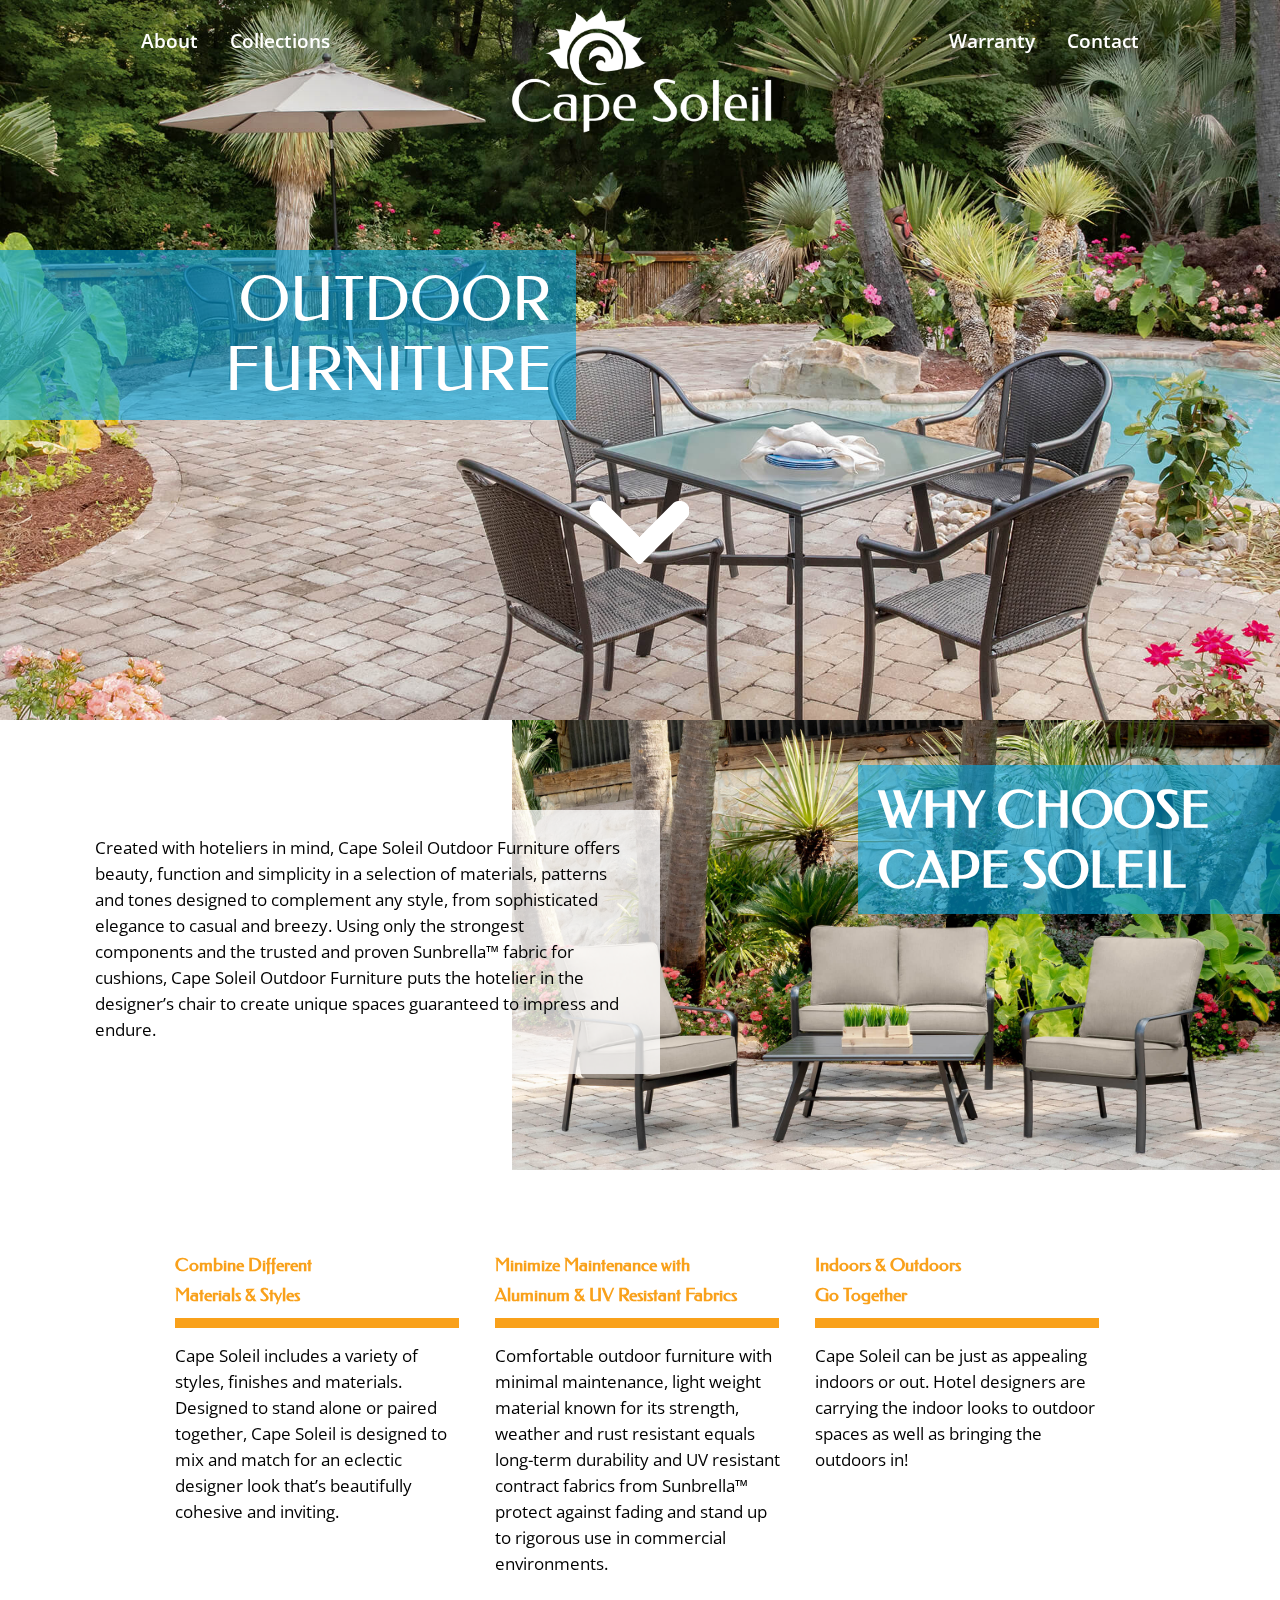
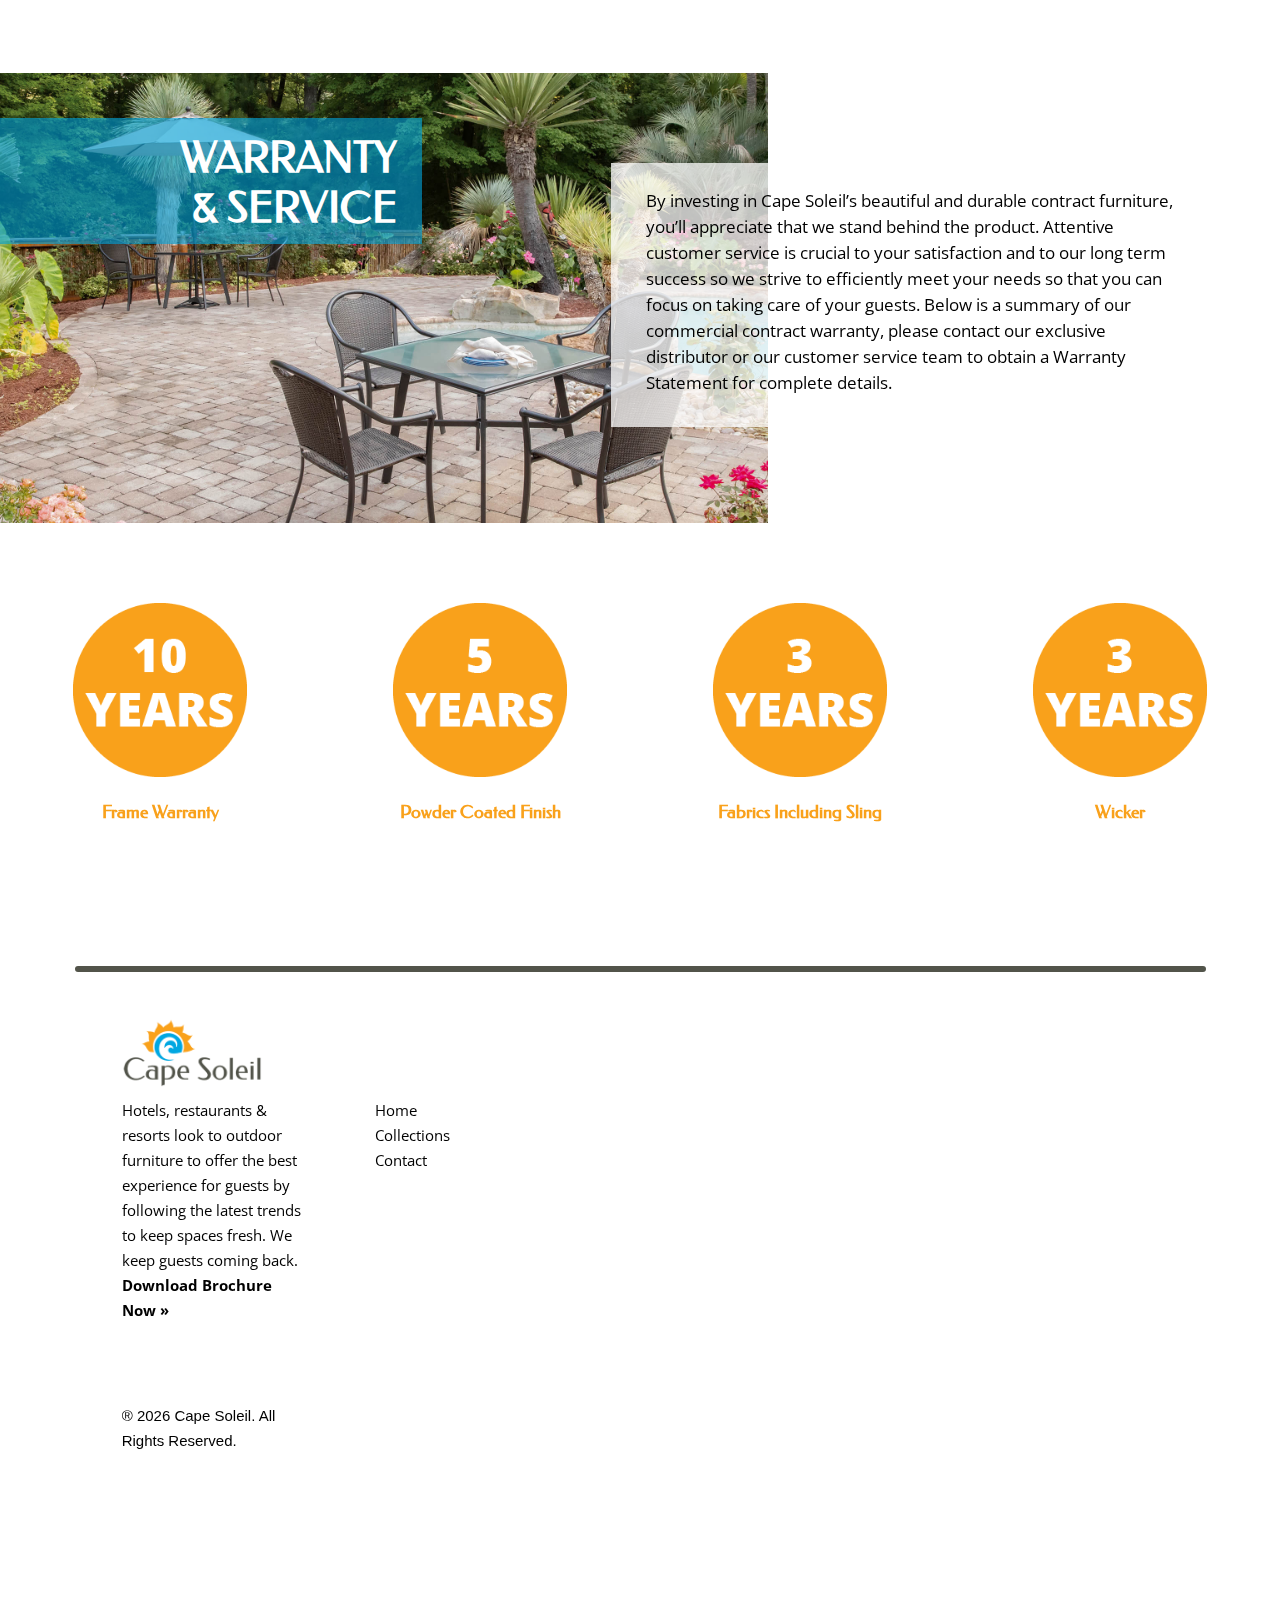
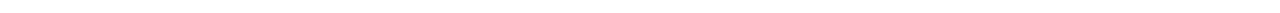
==== commit de1cdd0d: "Contact Modal" ====
--- a/index.html
+++ b/index.html
@@ -19,8 +19,10 @@
       <div class="main-nav-front">
         <div class="main_nav_text">
           <ul>
+            <li style="float:left"><a href="#heroskip" title="About Page">About</a></li>
             <li style="float:left"><a href="sub-pages/collections.html" title="Collections Page">Collections</a></li>
             <li style="float:right"><a href="sub-pages/contact.html" title="Contact Page">Contact</a></li>
+            <li style="float:right"><a href="#whyskip" title="Warranty Page">Warranty</a></li>
           </ul>
         </div>
         <div class="main_nav_logo_section">
@@ -44,7 +46,11 @@
 
         <div class="mobile_nav_text">
           <ul>
+            <li id="home_padding"><a href="#heroskip" title="About Page" class="aboutjq">About</a></li>
+            <li><div class="nav_bar"></div></li>
             <li><a href="sub-pages/collections.html" title="Collections Page">Collections</a></li>
+            <li><div class="nav_bar"></div></li>
+            <li><a href="#whyskip" title="Warranty Page">Warranty</a></li>
             <li><div class="nav_bar"></div></li>
             <li><a href="sub-pages/contact.html" title="Contact Page">Contact</a></li>
             <li><div class="nav_bar"></div></li>
@@ -95,7 +101,7 @@
         <div class="capeso-main-body">
           <div class="capeso-text-body-container">
             <div class="capeso-text-body" style="left: 60px;">
-              <p>Created with hoteliers in mind, Cape Soleil Outdoor Furniture offers beauty, function and simplicity in a selection of materials, patterns and tones designed to complement any style, from sophisticated elegance to casual and breezy. Using only the strongest components and the trusted and proven SunbrellaTM fabric for cushions, Cape Soleil Outdoor Furniture puts the hotelier in the designer’s chair to create unique spaces guaranteed to impress and endure.</p>
+              <p>Created with hoteliers in mind, Cape Soleil Outdoor Furniture offers beauty, function and simplicity in a selection of materials, patterns and tones designed to complement any style, from sophisticated elegance to casual and breezy. Using only the strongest components and the trusted and proven Sunbrella&#8482; fabric for cushions, Cape Soleil Outdoor Furniture puts the hotelier in the designer’s chair to create unique spaces guaranteed to impress and endure.</p>
             </div>
           </div>
           <div class="capeso-image">
@@ -112,7 +118,7 @@
           <div class="col-lg-3 col-md-10 col-sm-10 col-10">
             <h1>WHY CHOOSE CAPE SOLEIL</h1>
             <div class="hor-rule"></div>
-            <p>Created with hoteliers in mind, Cape Soleil Outdoor Furniture offers beauty, function and simplicity in a selection of materials, patterns and tones designed to complement any style, from sophisticated elegance to casual and breezy. Using only the strongest components and the trusted and proven SunbrellaTM fabric for cushions, Cape Soleil Outdoor Furniture puts the hotelier in the designer’s chair to create unique spaces guaranteed to impress and endure.</p>
+            <p>Created with hoteliers in mind, Cape Soleil Outdoor Furniture offers beauty, function and simplicity in a selection of materials, patterns and tones designed to complement any style, from sophisticated elegance to casual and breezy. Using only the strongest components and the trusted and proven Sunbrella&#8482; fabric for cushions, Cape Soleil Outdoor Furniture puts the hotelier in the designer’s chair to create unique spaces guaranteed to impress and endure.</p>
           </div>
         </div>
       </div>
@@ -137,7 +143,7 @@
         </div>
       </div>
 
-      <div class="container-fluid px-0 py-0 home-main-content capeso-desktop">
+      <div class="container-fluid px-0 py-0 home-main-content capeso-desktop" id="whyskip">
         <div class="warranty-main-body">
           <div class="warranty-image">
             <div class="warranty-image-box">
--- a/css/main.css
+++ b/css/main.css
@@ -41,8 +41,8 @@
       .main_nav_text ul {
         list-style-type: none;
         margin-top: 0;
-        margin-left: 200px;
-        margin-right: 200px;
+        margin-left: 300px;
+        margin-right: 300px;
         margin-bottom: auto;
         padding: 0;
       }
@@ -586,6 +586,68 @@
   background-color: #F9A11B;
   margin: 0 0 15px 0;
 }
+
+.contact-link a:link{
+ color: #00A7E1;
+}
+
+.body_header h4{
+  color: #000000;
+  font-family: 'Open Sans', sans-serif;
+  font-size: 25px;
+  font-weight: 600px;
+  line-height: 28px;
+}
+
+  /* Modal */
+  .contact-modal {
+    display: none;
+    position: fixed;
+    top: 30vh;
+    left: 25%;
+    z-index: 5;
+    justify-content: center;
+    margin-left: auto;
+    margin-right: auto;
+    width: 50%;
+    background-color: #ffffff;
+    border: solid 3px #F9A11B;
+    border-radius: 20px;
+  }
+
+  .contact-modal-content h2{
+    color: #F9A11B;
+    font-family: 'Open Sans', sans-serif;
+    font-size: 25px;
+    font-weight: 600;
+    line-height: 10px;
+  }
+
+  .contact-modal-content p{
+    color: #000000;
+    font-family: 'Open Sans', sans-serif;
+    font-size: 17px;
+    line-height: 28px;
+  }
+
+  .contact-modal-content {
+    padding: 40px;
+    height: 100%;
+  }
+
+  hr.modal-hor-rule{
+    border: 3px solid #F9A11B;
+    width: 100%;
+  }
+
+  .close_modal {
+    position: relative;
+    width: 10px;
+    height: 10px;
+    margin-bottom: 10px;
+    margin-left: auto;
+  }
+  /* Modal End */
 /* Contact End */
 
 /* Collection Product Showcase Template */
@@ -796,8 +858,8 @@
     .main_nav_text ul {
       list-style-type: none;
       margin-top: 0;
-      margin-left: 175px;
-      margin-right: 175px;
+      margin-left: 200px;
+      margin-right: 200px;
       margin-bottom: auto;
       padding: 0;
     }
@@ -1075,6 +1137,18 @@
  }
 
  @media screen and (max-width: 1480px) {
+   /* Nav */
+     /* Positions nav text in from sides, removes padding, removes list bullets. */
+     .main_nav_text ul {
+       list-style-type: none;
+       margin-top: 0;
+       margin-left: 175px;
+       margin-right: 175px;
+       margin-bottom: auto;
+       padding: 0;
+     }
+   /* Nav End */
+
    /* Hero */
    .capeso-main-image-box{
      top: 300px;
@@ -1178,6 +1252,18 @@
 }
 
   @media screen and (max-width: 1350px) {
+  /* Nav */
+    /* Positions nav text in from sides, removes padding, removes list bullets. */
+    .main_nav_text ul {
+      list-style-type: none;
+      margin-top: 0;
+      margin-left: 150px;
+      margin-right: 150px;
+      margin-bottom: auto;
+      padding: 0;
+    }
+  /* Nav End */
+
   /* Collection Main Content */
   .body_header h2{
     font-size: 50px;
@@ -1371,6 +1457,18 @@
  }
 
 @media screen and (max-width: 1280px) {
+  /* Nav */
+    /* Positions nav text in from sides, removes padding, removes list bullets. */
+    .main_nav_text ul {
+      list-style-type: none;
+      margin-top: 0;
+      margin-left: 125px;
+      margin-right: 125px;
+      margin-bottom: auto;
+      padding: 0;
+    }
+  /* Nav End */
+
   /* Hero */
   .capeso-main-image-box{
     width: 45%;
@@ -1495,6 +1593,17 @@
 }
 
 @media screen and (max-width: 1200px){
+  /* Nav */
+    /* Positions nav text in from sides, removes padding, removes list bullets. */
+    .main_nav_text ul {
+      list-style-type: none;
+      margin-top: 0;
+      margin-left: 100px;
+      margin-right: 100px;
+      margin-bottom: auto;
+      padding: 0;
+    }
+  /* Nav End */
 
   /* Dealer Locator */
   .dealer-locator-search {
@@ -1602,8 +1711,8 @@
 
   /* Positions nav text in from sides, removes padding, removes list bullets. */
   .main_nav_text ul {
-   margin-left: 125px;
-   margin-right: 125px;
+   margin-left: 100px;
+   margin-right: 100px;
   }
 
   .main-logo{
@@ -2002,6 +2111,14 @@
 }
 
 @media screen and (max-width: 991px) {
+  /* nav */
+  /* Positions nav text in from sides, removes padding, removes list bullets. */
+  .main_nav_text ul {
+   margin-left: 75px;
+   margin-right: 75px;
+  }
+  /* Nav End */
+
   /* Main Content */
   .hor-rule{
     width: 98%;
@@ -2217,8 +2334,8 @@
   /* nav */
   /* Positions nav text in from sides, removes padding, removes list bullets. */
   .main_nav_text ul {
-   margin-left: 75px;
-   margin-right: 75px;
+   margin-left: 45px;
+   margin-right: 45px;
   }
   /* Nav End */
 
@@ -2289,8 +2406,8 @@
   /* nav */
   /* Positions nav text in from sides, removes padding, removes list bullets. */
   .main_nav_text ul {
-   margin-left: 75px;
-   margin-right: 75px;
+   margin-left: 30px;
+   margin-right: 30px;
   }
   /* Nav End */
 
@@ -2714,6 +2831,58 @@
   }
   /* Dealer Locator End */
 
+  /* Contact */
+    /* Modal */
+    .contact-modal {
+      display: none;
+      position: fixed;
+      top: 20vh;
+      left: 25%;
+      z-index: 5;
+      justify-content: center;
+      margin-left: auto;
+      margin-right: auto;
+      width: 50%;
+      background-color: #ffffff;
+      border: solid 3px #F9A11B;
+      border-radius: 20px;
+    }
+
+    .contact-modal-content h2{
+      color: #F9A11B;
+      font-family: 'Open Sans', sans-serif;
+      font-size: 20px;
+      font-weight: 600;
+      line-height: 10px;
+    }
+
+    .contact-modal-content p{
+      color: #000000;
+      font-family: 'Open Sans', sans-serif;
+      font-size: 15px;
+      line-height: 24px;
+    }
+
+    .contact-modal-content {
+      padding: 40px;
+      height: 100%;
+    }
+
+    hr.modal-hor-rule{
+      border: 3px solid #F9A11B;
+      width: 100%;
+    }
+
+    .close_modal {
+      position: relative;
+      width: 10px;
+      height: 10px;
+      margin-bottom: 30px;
+      margin-left: auto;
+    }
+    /* Modal End */
+  /* Contact End */
+
   /* Collection Product Showcase Template */
   .collection-product-showcase img{
     border: none;
@@ -3182,6 +3351,11 @@
       height: 7px;
       background-color: #F9A11B;
       margin: 0 0 15px 0;
+    }
+
+    .body_header h4{
+      font-size: 20px;
+
     }
   /* Contact End */
 
@@ -3424,6 +3598,44 @@
       height:auto;
     }
   /* Dealer Locator End */
+
+  /* Contact */
+    /* Modal */
+    .contact-modal {
+      top: 25vh;
+      left: 15%;
+      width: 70%;
+    }
+
+    .contact-modal-content h2{
+      color: #F9A11B;
+      font-family: 'Open Sans', sans-serif;
+      font-size: 20px;
+      font-weight: 600;
+      line-height: 10px;
+    }
+
+    .contact-modal-content p{
+      color: #000000;
+      font-family: 'Open Sans', sans-serif;
+      font-size: 15px;
+      line-height: 24px;
+    }
+
+    .contact-modal-content {
+      padding: 40px;
+      height: 100%;
+    }
+
+    .close_modal {
+      position: relative;
+      width: 10px;
+      height: 10px;
+      margin-bottom: 30px;
+      margin-left: auto;
+    }
+    /* Modal End */
+  /* Contact End */
 }
 
 @media screen and (max-width: 480px) {
@@ -3513,6 +3725,84 @@
         line-height: 27px;
       }
     /* Collection Main Content End */
+
+  /* Contact */
+    /* Modal */
+    .contact-modal {
+      top: 25vh;
+      left: 15%;
+      width: 70%;
+    }
+
+    .contact-modal-content h2{
+      color: #F9A11B;
+      font-family: 'Open Sans', sans-serif;
+      font-size: 20px;
+      font-weight: 600;
+      line-height: 10px;
+    }
+
+    .contact-modal-content p{
+      color: #000000;
+      font-family: 'Open Sans', sans-serif;
+      font-size: 15px;
+      line-height: 24px;
+    }
+
+    .contact-modal-content {
+      padding: 40px;
+      height: 100%;
+    }
+
+    .close_modal {
+      position: relative;
+      width: 10px;
+      height: 10px;
+      margin-bottom: 30px;
+      margin-left: auto;
+    }
+    /* Modal End */
+  /* Contact End */
+}
+
+@media screen and (max-width: 430px) {
+  /* Contact */
+    /* Modal */
+    .contact-modal {
+      top: 22vh;
+      left: 15%;
+      width: 70%;
+    }
+
+    .contact-modal-content h2{
+      color: #F9A11B;
+      font-family: 'Open Sans', sans-serif;
+      font-size: 20px;
+      font-weight: 600;
+      line-height: 10px;
+    }
+
+    .contact-modal-content p{
+      color: #000000;
+      font-family: 'Open Sans', sans-serif;
+      font-size: 15px;
+      line-height: 24px;
+    }
+
+    .contact-modal-content {
+      padding: 40px;
+      height: 100%;
+    }
+
+    .close_modal {
+      position: relative;
+      width: 10px;
+      height: 10px;
+      margin-bottom: 30px;
+      margin-left: auto;
+    }
+    /* Modal End */
+  /* Contact End */
 }
 
 @media screen and (max-width: 414px) {
@@ -3737,6 +4027,12 @@
     font-weight: 400;
     color: #F9A11B;
     font-family: 'Open Sans', sans-serif;
+  }
+
+  .body_header h4{
+    font-size: 18px;
+    font-weight: 600px;
+    line-height: 24px;
   }
   /* Contact End */
 }
@@ -3998,6 +4294,44 @@
   }
   /* Dealer Locator End */
 
+  /* Contact */
+    /* Modal */
+    .contact-modal {
+      top: 20vh;
+      left: 15%;
+      width: 70%;
+    }
+
+    .contact-modal-content h2{
+      color: #F9A11B;
+      font-family: 'Open Sans', sans-serif;
+      font-size: 17px;
+      font-weight: 600;
+      line-height: 10px;
+    }
+
+    .contact-modal-content p{
+      color: #000000;
+      font-family: 'Open Sans', sans-serif;
+      font-size: 13px;
+      line-height: 24px;
+    }
+
+    .contact-modal-content {
+      padding: 40px;
+      height: 100%;
+    }
+
+    .close_modal {
+      position: relative;
+      width: 10px;
+      height: 10px;
+      margin-bottom: 30px;
+      margin-left: auto;
+    }
+    /* Modal End */
+  /* Contact End */
+
   /* Collection Product Showcase Template */
   .breadcrumbs p{
     font-family: 'Open Sans', sans-serif;
@@ -4215,7 +4549,6 @@
   }
   /* Main Content End */
 
-
   /* Collection Main Content */
   .body_header h2{
     font-size: 15px;
@@ -4276,6 +4609,49 @@
     }
   /* Collection Main Content End */
 
+  /* Contact */
+    /* Modal */
+    .contact-modal {
+      top: 20vh;
+      left: 10%;
+      width: 80%;
+    }
+
+    .contact-modal-content h2{
+      color: #F9A11B;
+      font-family: 'Open Sans', sans-serif;
+      font-size: 17px;
+      font-weight: 600;
+      line-height: 10px;
+    }
+
+    .contact-modal-content p{
+      color: #000000;
+      font-family: 'Open Sans', sans-serif;
+      font-size: 13px;
+      line-height: 24px;
+    }
+
+    .contact-modal-content {
+      padding: 40px;
+      height: 100%;
+    }
+
+    .close_modal {
+      position: relative;
+      width: 10px;
+      height: 10px;
+      margin-bottom: 30px;
+      margin-left: auto;
+    }
+
+    .body_header h4{
+      font-size: 15px;
+      line-height: 22px;
+    }
+    /* Modal End */
+  /* Contact End */
+
   /* Collection Product Showcase Template */
   .collection-product-showcase h2{
     font-size: 18px;
@@ -4511,6 +4887,52 @@
   }
   /* Dealer Locator End */
 
+  /* Contact */
+    /* Modal */
+    .contact-modal {
+      top: 20vh;
+      left: 5%;
+      width: 90%;
+    }
+
+    .contact-modal-content h2{
+      color: #F9A11B;
+      font-family: 'Open Sans', sans-serif;
+      font-size: 17px;
+      font-weight: 600;
+      line-height: 10px;
+    }
+
+    .contact-modal-content p{
+      color: #000000;
+      font-family: 'Open Sans', sans-serif;
+      font-size: 13px;
+      line-height: 24px;
+    }
+
+    .contact-modal-content {
+      padding: 40px;
+      height: 100%;
+    }
+
+    .close_modal {
+      position: relative;
+      width: 10px;
+      height: 10px;
+      margin-bottom: 30px;
+      margin-left: auto;
+    }
+
+    .body_header h4{
+      color: #000000;
+      font-family: 'Open Sans', sans-serif;
+      font-size: 15px;
+      font-weight: 600px;
+      line-height: 20px;
+    }
+    /* Modal End */
+  /* Contact End */
+
   /* Collection Product Showcase Template */
   .collection-product-showcase h2{
     font-size: 16px;
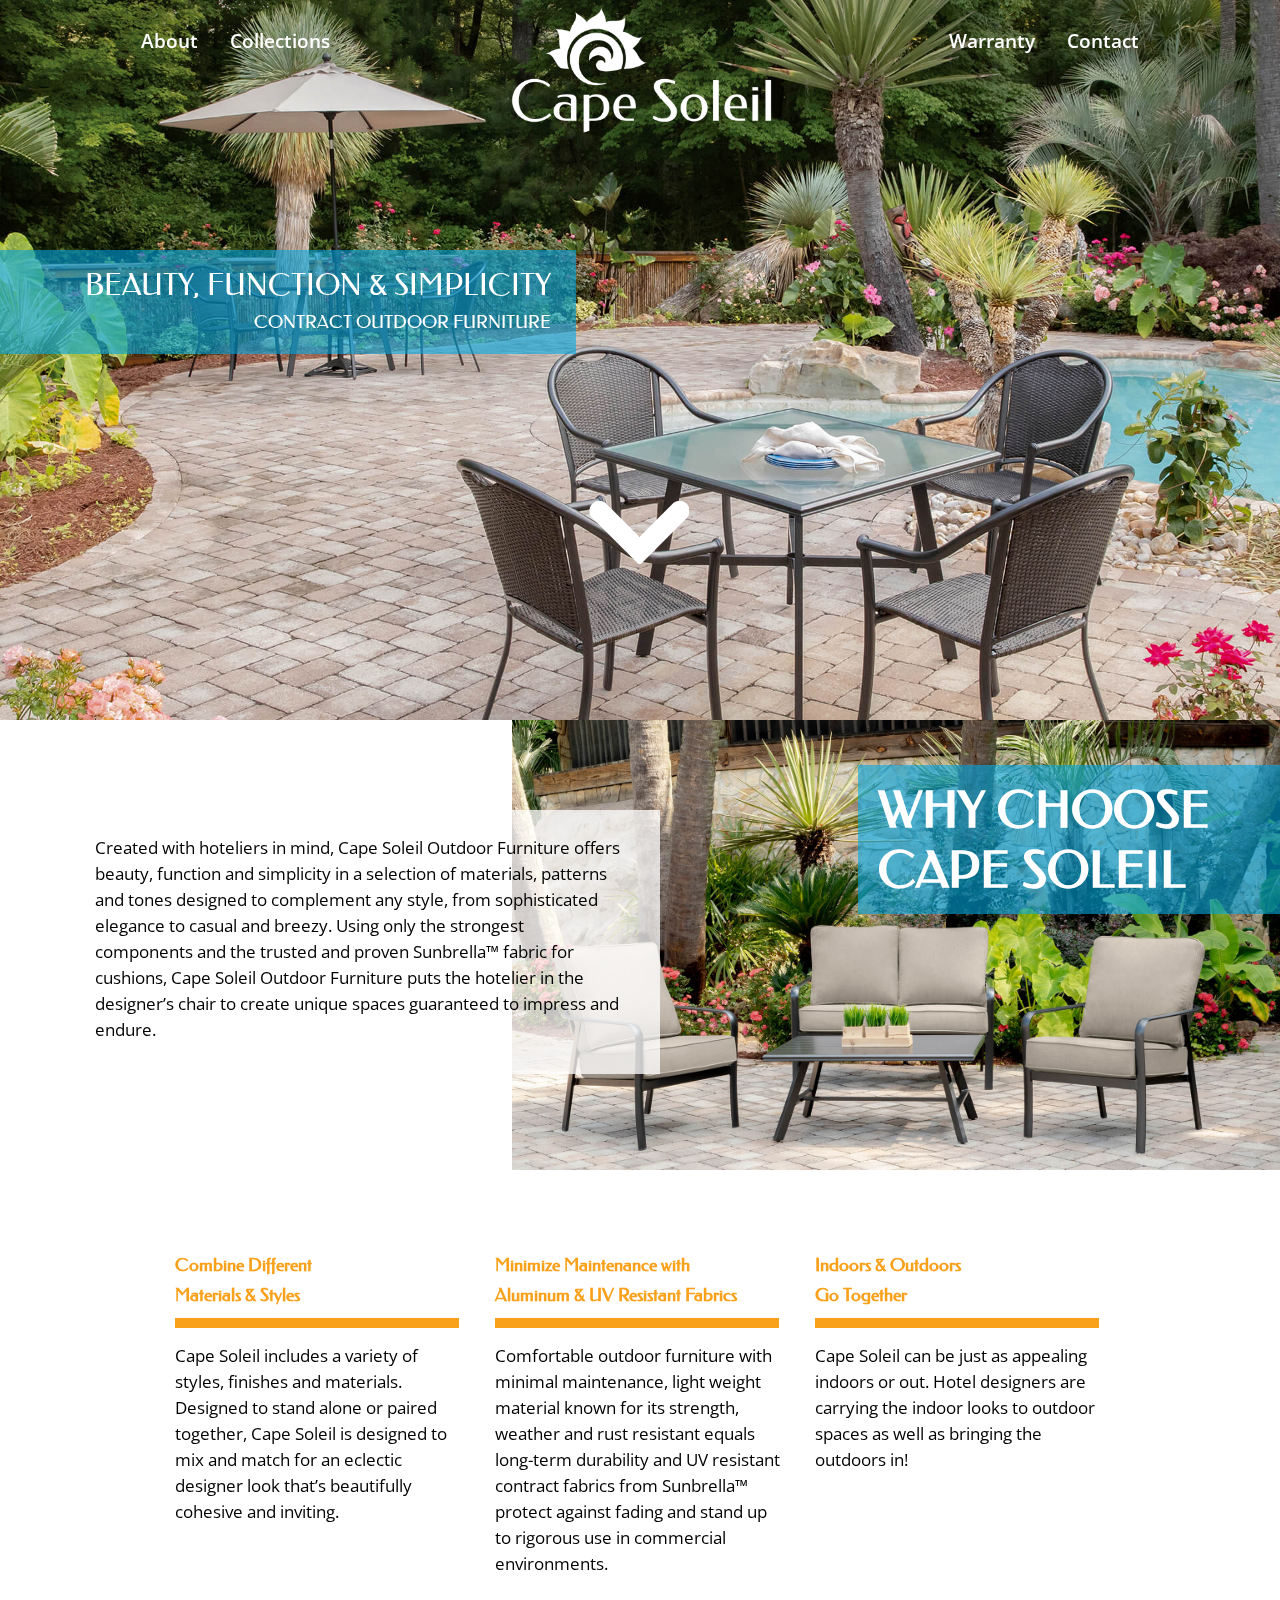
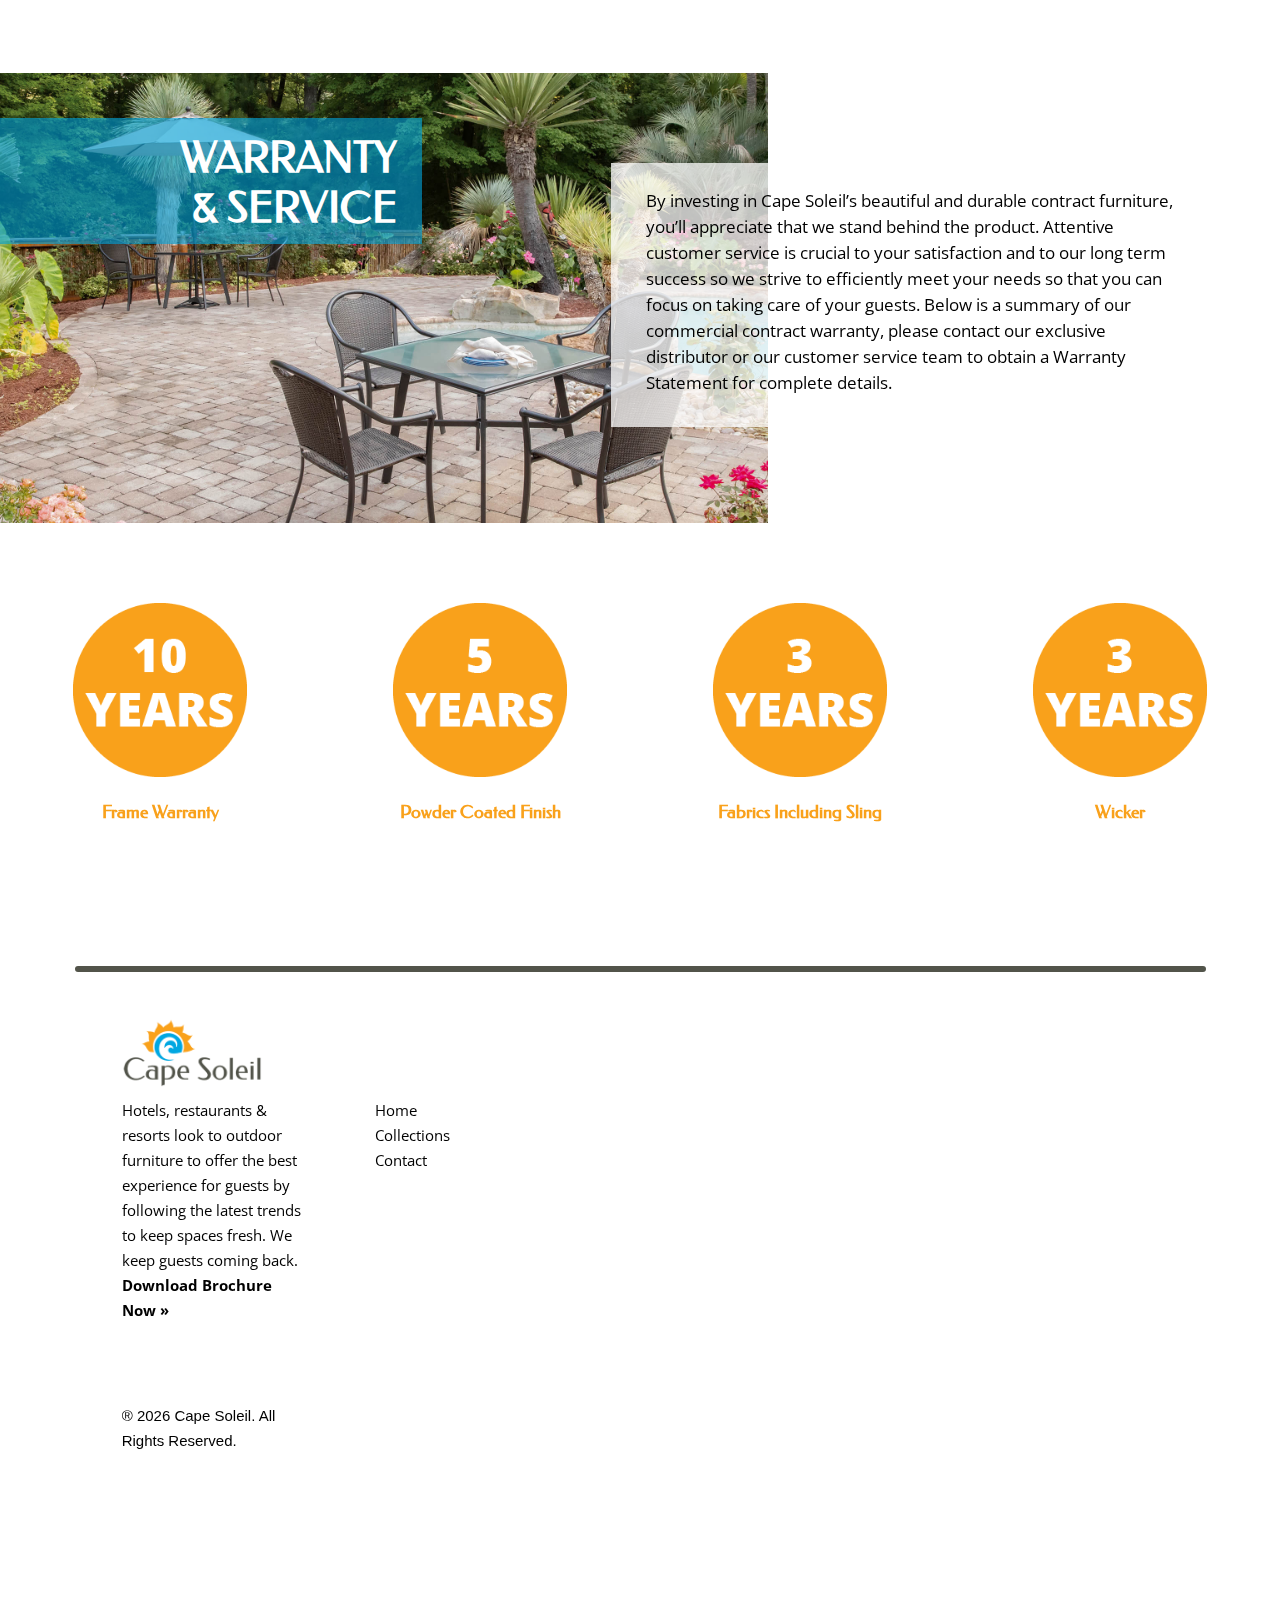
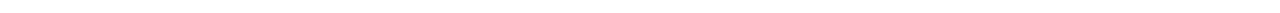
==== commit ad7173dd: "Updated Hero text on Index.html" ====
--- a/index.html
+++ b/index.html
@@ -84,9 +84,9 @@
           </div>
         </div>
       </div>
-      <div class="capeso-main-image-box">
+      <div class="capeso-main-image-box capeso-main-image-box-home">
         <div class="capeso-main-box-text">
-          OUTDOOR<br>FURNITURE
+          <h5>BEAUTY, FUNCTION & SIMPLICITY</h5><h6>CONTRACT OUTDOOR FURNITURE</h6>
         </div>
       </div>
       <div class="heroskip-container">
--- a/css/main.css
+++ b/css/main.css
@@ -107,6 +107,21 @@
   padding: 15px 25px 15px 15px;
   text-align: right;
 }
+
+  .capeso-main-image-box h5{
+    font-family: 'Federo', sans-serif;
+    color: #ffffff;
+    font-size:60px;
+    line-height: 60px;
+    padding: 0 0 0 5px;
+  }
+
+  .capeso-main-box-text h6{
+    font-size: 30px;
+    line-height: 30px;
+    padding: 0 0 0 5px;
+  }
+
 
 .heroskip-container{
   position: absolute;
@@ -851,6 +866,21 @@
   color: #000000;
 }
 /* End Footer */
+@media screen and (max-width: 1795px){
+  .capeso-main-image-box h5{
+    font-family: 'Federo', sans-serif;
+    color: #ffffff;
+    font-size: 50px;
+    line-height: 60px;
+    padding: 0 0 0 5px;
+  }
+
+  .capeso-main-box-text h6{
+    font-size: 25px;
+    line-height: 30px;
+    padding: 0 0 0 5px;
+  }
+}
 
 @media screen and (max-width: 1770px){
   /* Nav */
@@ -1134,6 +1164,22 @@
     line-height: 25px;
   }
   /* Collection Product Showcase Template End */
+ }
+
+ @media screen and (max-width: 1514px){
+   .capeso-main-image-box h5{
+     font-family: 'Federo', sans-serif;
+     color: #ffffff;
+     font-size: 40px;
+     line-height: 50px;
+     padding: 0 0 0 5px;
+   }
+
+   .capeso-main-box-text h6{
+     font-size: 20px;
+     line-height: 20px;
+     padding: 0 0 0 5px;
+   }
  }
 
  @media screen and (max-width: 1480px) {
@@ -1490,6 +1536,20 @@
     text-align: right;
   }
 
+    .capeso-main-image-box h5{
+      font-family: 'Federo', sans-serif;
+      color: #ffffff;
+      font-size: 30px;
+      line-height: 40px;
+      padding: 0 0 0 5px;
+    }
+
+    .capeso-main-box-text h6{
+      font-size: 18px;
+      line-height: 18px;
+      padding: 0 0 0 5px;
+    }
+
   .heroskip-container{
     position: absolute;
     z-index: 2;
@@ -1703,6 +1763,26 @@
   /* Collection Product Showcase Template End */
 }
 
+@media screen and (max-width: 1160px){
+ .capeso-main-image-box-home{
+    width: 80%;
+ }
+
+ .capeso-main-image-box h5{
+   font-family: 'Federo', sans-serif;
+   color: #ffffff;
+   font-size: 40px;
+   line-height: 40px;
+   padding: 0 0 0 5px;
+ }
+
+ .capeso-main-box-text h6{
+   font-size: 20px;
+   line-height: 20px;
+   padding: 0 0 0 5px;
+ }
+}
+
 @media screen and (max-width: 1150px){
   /* Nav */
   .main_nav_text{
@@ -1745,6 +1825,24 @@
     padding: 15px 25px 15px 15px;
     text-align: right;
   }
+
+    .capeso-main-image-box-home{
+       width: 80%;
+    }
+
+    .capeso-main-image-box h5{
+      font-family: 'Federo', sans-serif;
+      color: #ffffff;
+      font-size: 40px;
+      line-height: 40px;
+      padding: 0 0 0 5px;
+    }
+
+    .capeso-main-box-text h6{
+      font-size: 20px;
+      line-height: 20px;
+      padding: 0 0 0 5px;
+    }
 
   .heroskip-container{
     position: absolute;
@@ -2330,6 +2428,26 @@
   /* Collection Product Showcase Template End */
 }
 
+@media screen and (max-width: 918px){
+  .capeso-main-image-box-home{
+     width: 80%;
+  }
+
+  .capeso-main-image-box h5{
+    font-family: 'Federo', sans-serif;
+    color: #ffffff;
+    font-size: 30px;
+    line-height: 30px;
+    padding: 0 0 0 5px;
+  }
+
+  .capeso-main-box-text h6{
+    font-size: 20px;
+    line-height: 20px;
+    padding: 0 0 0 5px;
+  }
+}
+
 @media screen and (max-width: 880px)  {
   /* nav */
   /* Positions nav text in from sides, removes padding, removes list bullets. */
@@ -2364,6 +2482,23 @@
     width: 60px;
     height: auto;
   }
+    .capeso-main-image-box-home{
+       width: 80%;
+    }
+
+    .capeso-main-image-box h5{
+      font-family: 'Federo', sans-serif;
+      color: #ffffff;
+      font-size: 30px;
+      line-height: 30px;
+      padding: 0 0 0 5px;
+    }
+
+    .capeso-main-box-text h6{
+      font-size: 20px;
+      line-height: 20px;
+      padding: 0 0 0 5px;
+    }
   /* Hero End */
 
   /* Collection Main Content */
@@ -2451,6 +2586,24 @@
     width: 60px;
     height: auto;
   }
+
+    .capeso-main-image-box-home{
+       width: 90%;
+    }
+
+    .capeso-main-image-box h5{
+      font-family: 'Federo', sans-serif;
+      color: #ffffff;
+      font-size: 30px;
+      line-height: 30px;
+      padding: 0 0 0 5px;
+    }
+
+    .capeso-main-box-text h6{
+      font-size: 20px;
+      line-height: 20px;
+      padding: 0 0 0 5px;
+    }
   /* Hero End */
 
   /* Main Content */
@@ -3176,6 +3329,24 @@
     padding: 15px 25px 15px 15px;
     text-align: right;
   }
+
+    .capeso-main-image-box-home{
+       width: 90%;
+    }
+
+    .capeso-main-image-box h5{
+      font-family: 'Federo', sans-serif;
+      color: #ffffff;
+      font-size: 30px;
+      line-height: 30px;
+      padding: 0 0 0 5px;
+    }
+
+    .capeso-main-box-text h6{
+      font-size: 20px;
+      line-height: 20px;
+      padding: 0 0 0 5px;
+    }
   /* Hero End */
 
   /* Main Content */
@@ -3312,6 +3483,24 @@
     padding: 10px 20px 10px 10px;
     text-align: right;
   }
+
+    .capeso-main-image-box-home{
+       width: 90%;
+    }
+
+    .capeso-main-image-box h5{
+      font-family: 'Federo', sans-serif;
+      color: #ffffff;
+      font-size: 25px;
+      line-height: 25px;
+      padding: 0 0 0 5px;
+    }
+
+    .capeso-main-box-text h6{
+      font-size: 18px;
+      line-height: 18px;
+      padding: 0 0 0 5px;
+    }
   /* Hero End */
 
   /* Main Content */
@@ -3675,6 +3864,26 @@
   /* Collection Product Showcase Template End */
 }
 
+@media screen and (max-width: 475px){
+  .capeso-main-image-box-home{
+     width: 90%;
+  }
+
+  .capeso-main-image-box h5{
+    font-family: 'Federo', sans-serif;
+    color: #ffffff;
+    font-size: 20px;
+    line-height: 20px;
+    padding: 0 0 0 5px;
+  }
+
+  .capeso-main-box-text h6{
+    font-size: 15px;
+    line-height: 15px;
+    padding: 0 0 0 5px;
+  }
+}
+
 @media screen and (max-width: 450px) {
   /* Hero */
     .capeso-main-image-box{
@@ -4038,6 +4247,26 @@
 }
 
 @media screen and (max-width: 400px){
+  /* Hero */
+  .capeso-main-image-box-home{
+     width: 90%;
+  }
+
+  .capeso-main-image-box h5{
+    font-family: 'Federo', sans-serif;
+    color: #ffffff;
+    font-size: 18px;
+    line-height: 18px;
+    padding: 0 0 0 5px;
+  }
+
+  .capeso-main-box-text h6{
+    font-size: 14px;
+    line-height: 14px;
+    padding: 0 0 0 5px;
+  }
+  /* Hero End */
+
   /* Main Content */
   .capeso-main-body{
     height: 500px;
@@ -4353,6 +4582,28 @@
   /* Collection Product Showcase Template End */
 }
 
+@media screen and (max-width: 355px) {
+  /* Hero */
+  .capeso-main-image-box-home{
+     width: 95%;
+  }
+
+  .capeso-main-image-box h5{
+    font-family: 'Federo', sans-serif;
+    color: #ffffff;
+    font-size: 16px;
+    line-height: 16px;
+    padding: 0 0 0 5px;
+  }
+
+  .capeso-main-box-text h6{
+    font-size: 12px;
+    line-height: 12px;
+    padding: 0 0 0 5px;
+  }
+  /* Hero End */
+}
+
 @media screen and (max-width: 350px) {
   /* Nav */
   .capeso-main-image-box{
@@ -4764,6 +5015,28 @@
   /* Dealer Locator End */
 }
 
+@media screen and (max-width: 303px) {
+  /* Hero */
+  .capeso-main-image-box-home{
+     width: 95%;
+  }
+
+  .capeso-main-image-box h5{
+    font-family: 'Federo', sans-serif;
+    color: #ffffff;
+    font-size: 14px;
+    line-height: 14px;
+    padding: 0 0 0 5px;
+  }
+
+  .capeso-main-box-text h6{
+    font-size: 12px;
+    line-height: 12px;
+    padding: 0 0 0 5px;
+  }
+  /* Hero End */
+}
+
 @media screen and (max-width: 290px) {
   /* Hero */
   .capeso-main-image-box{
